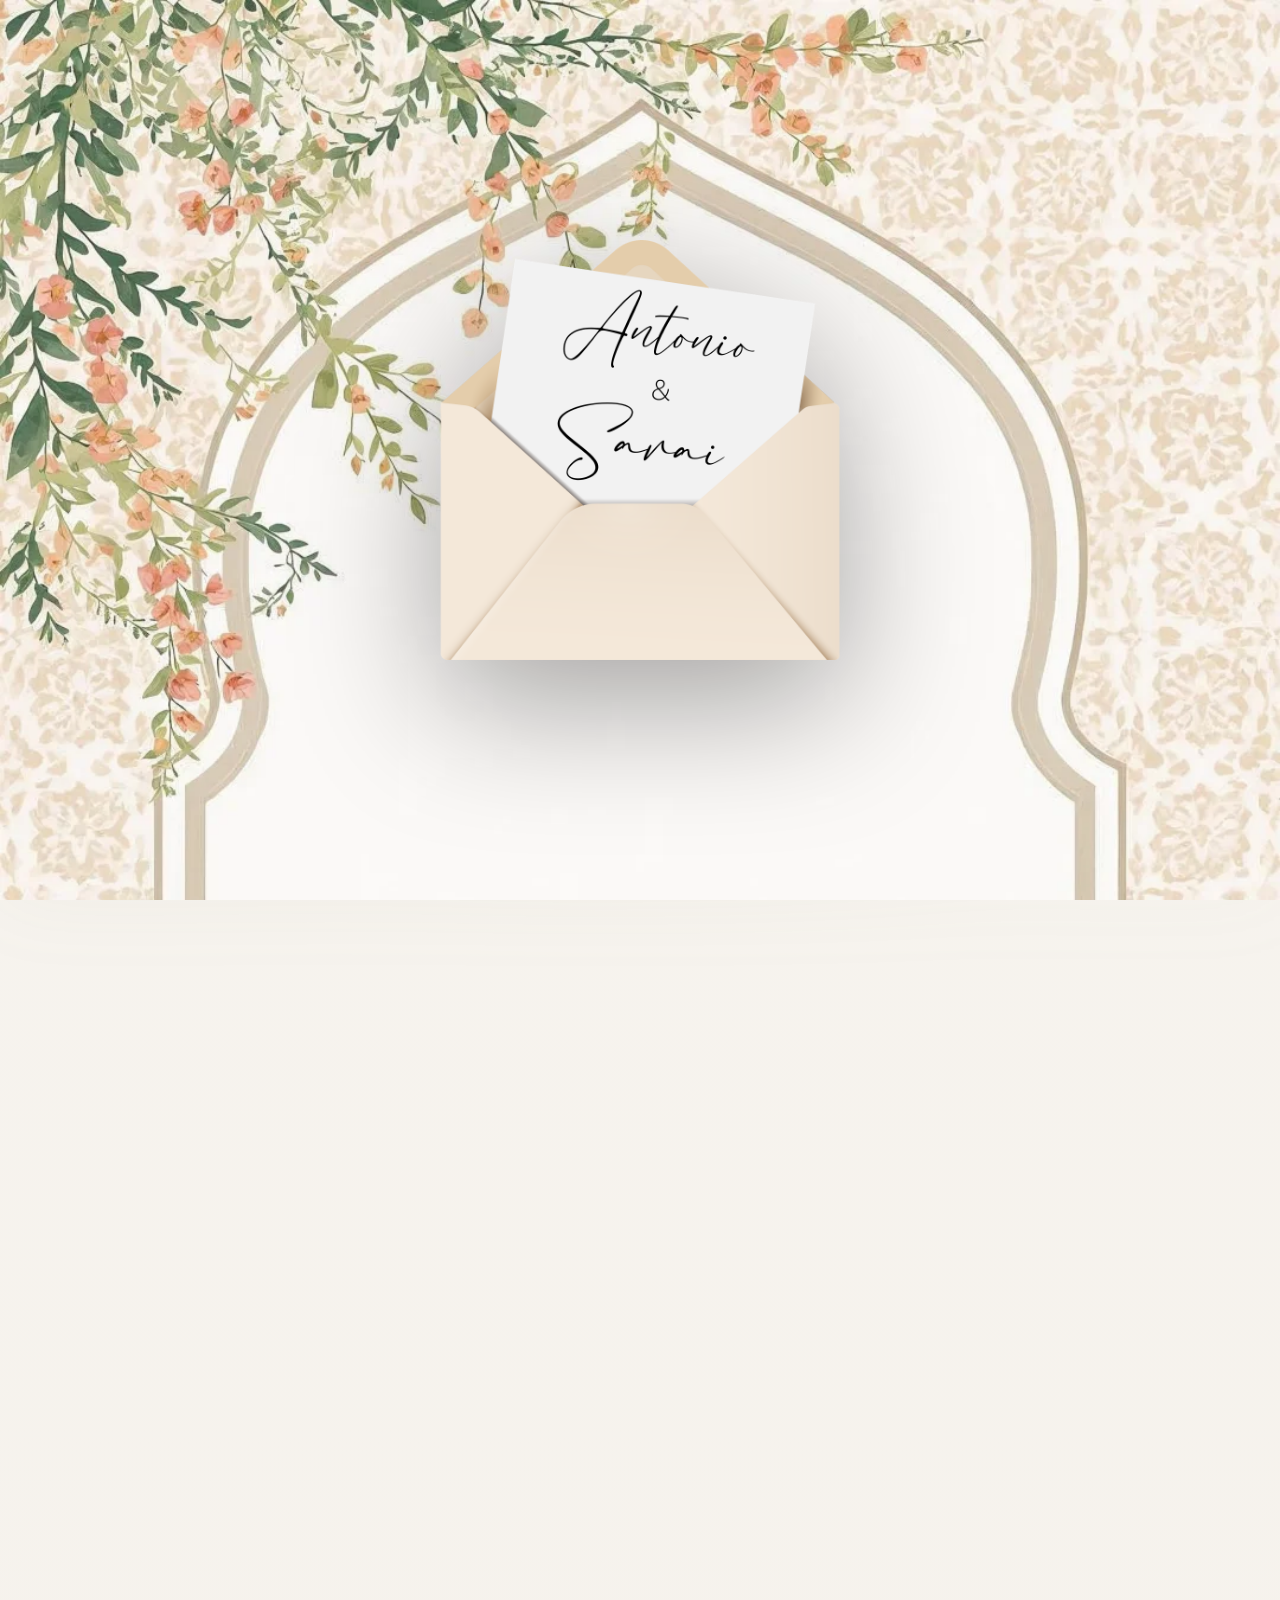
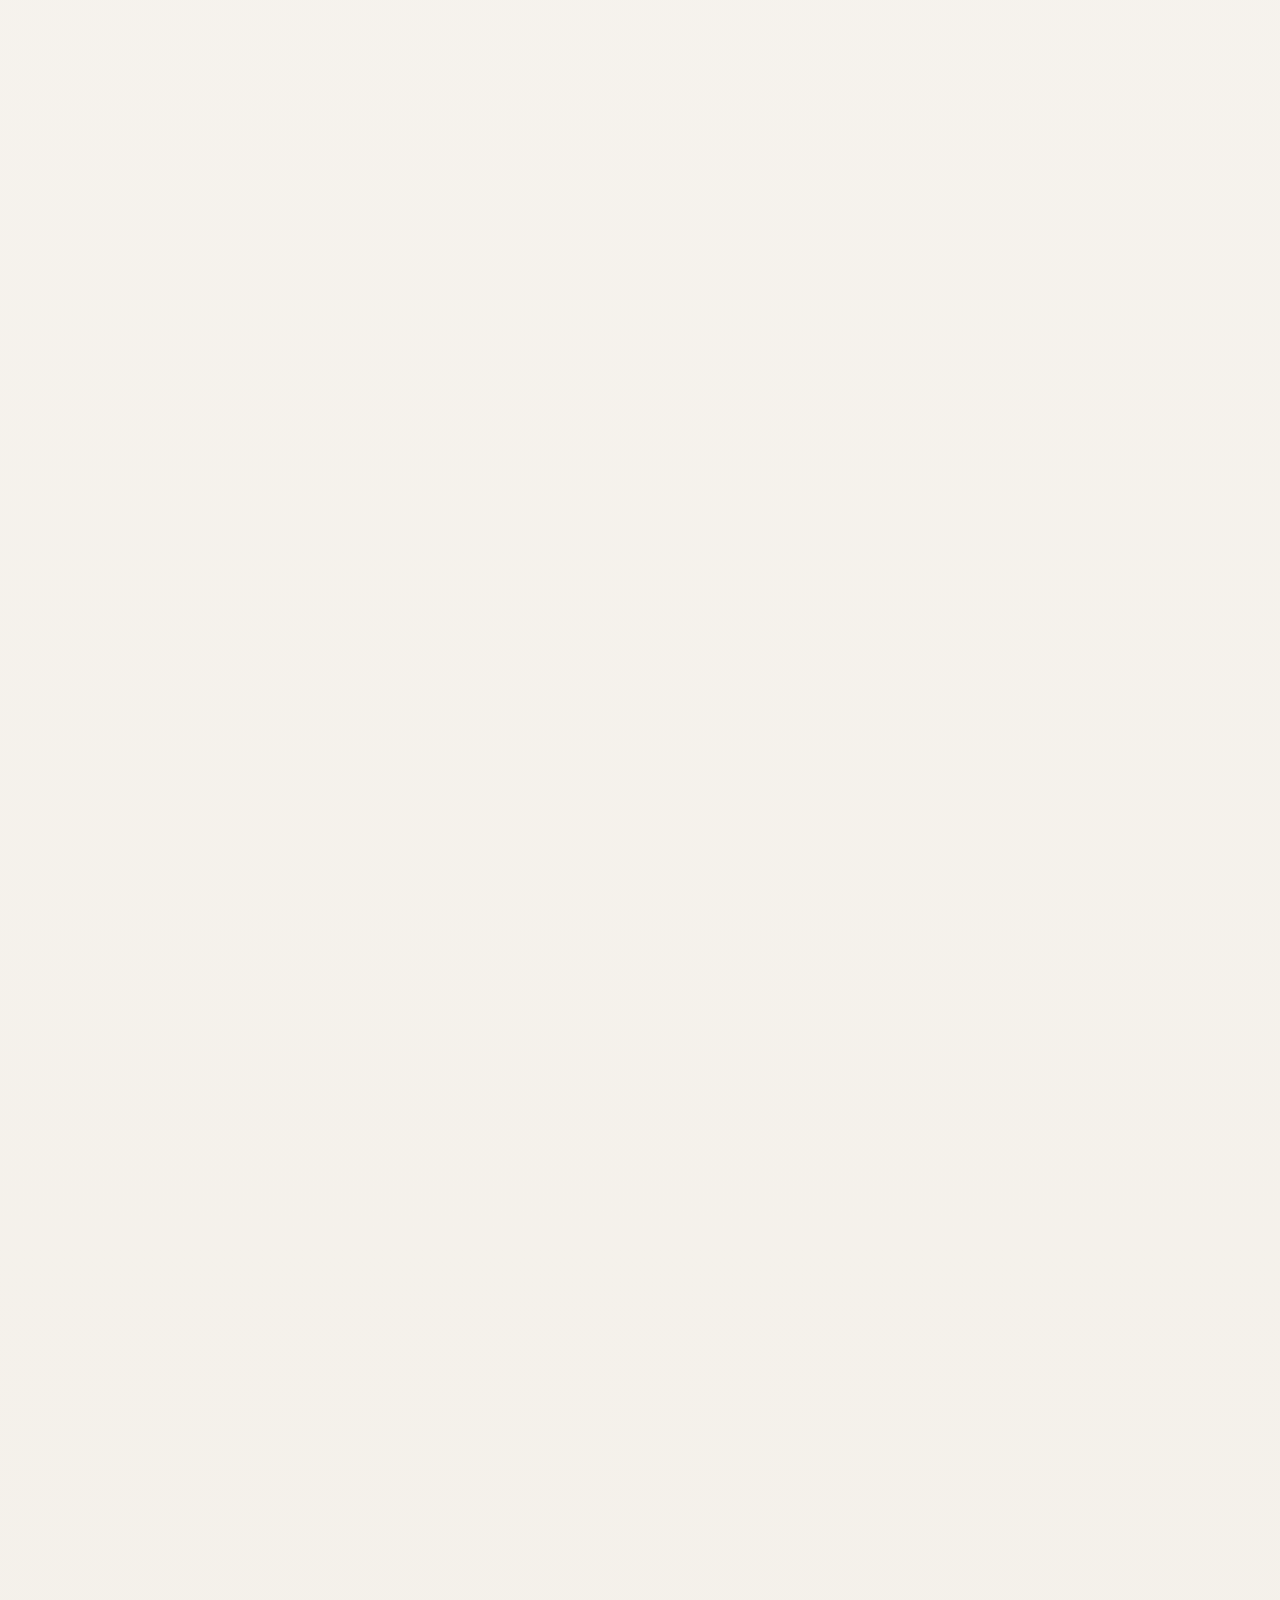
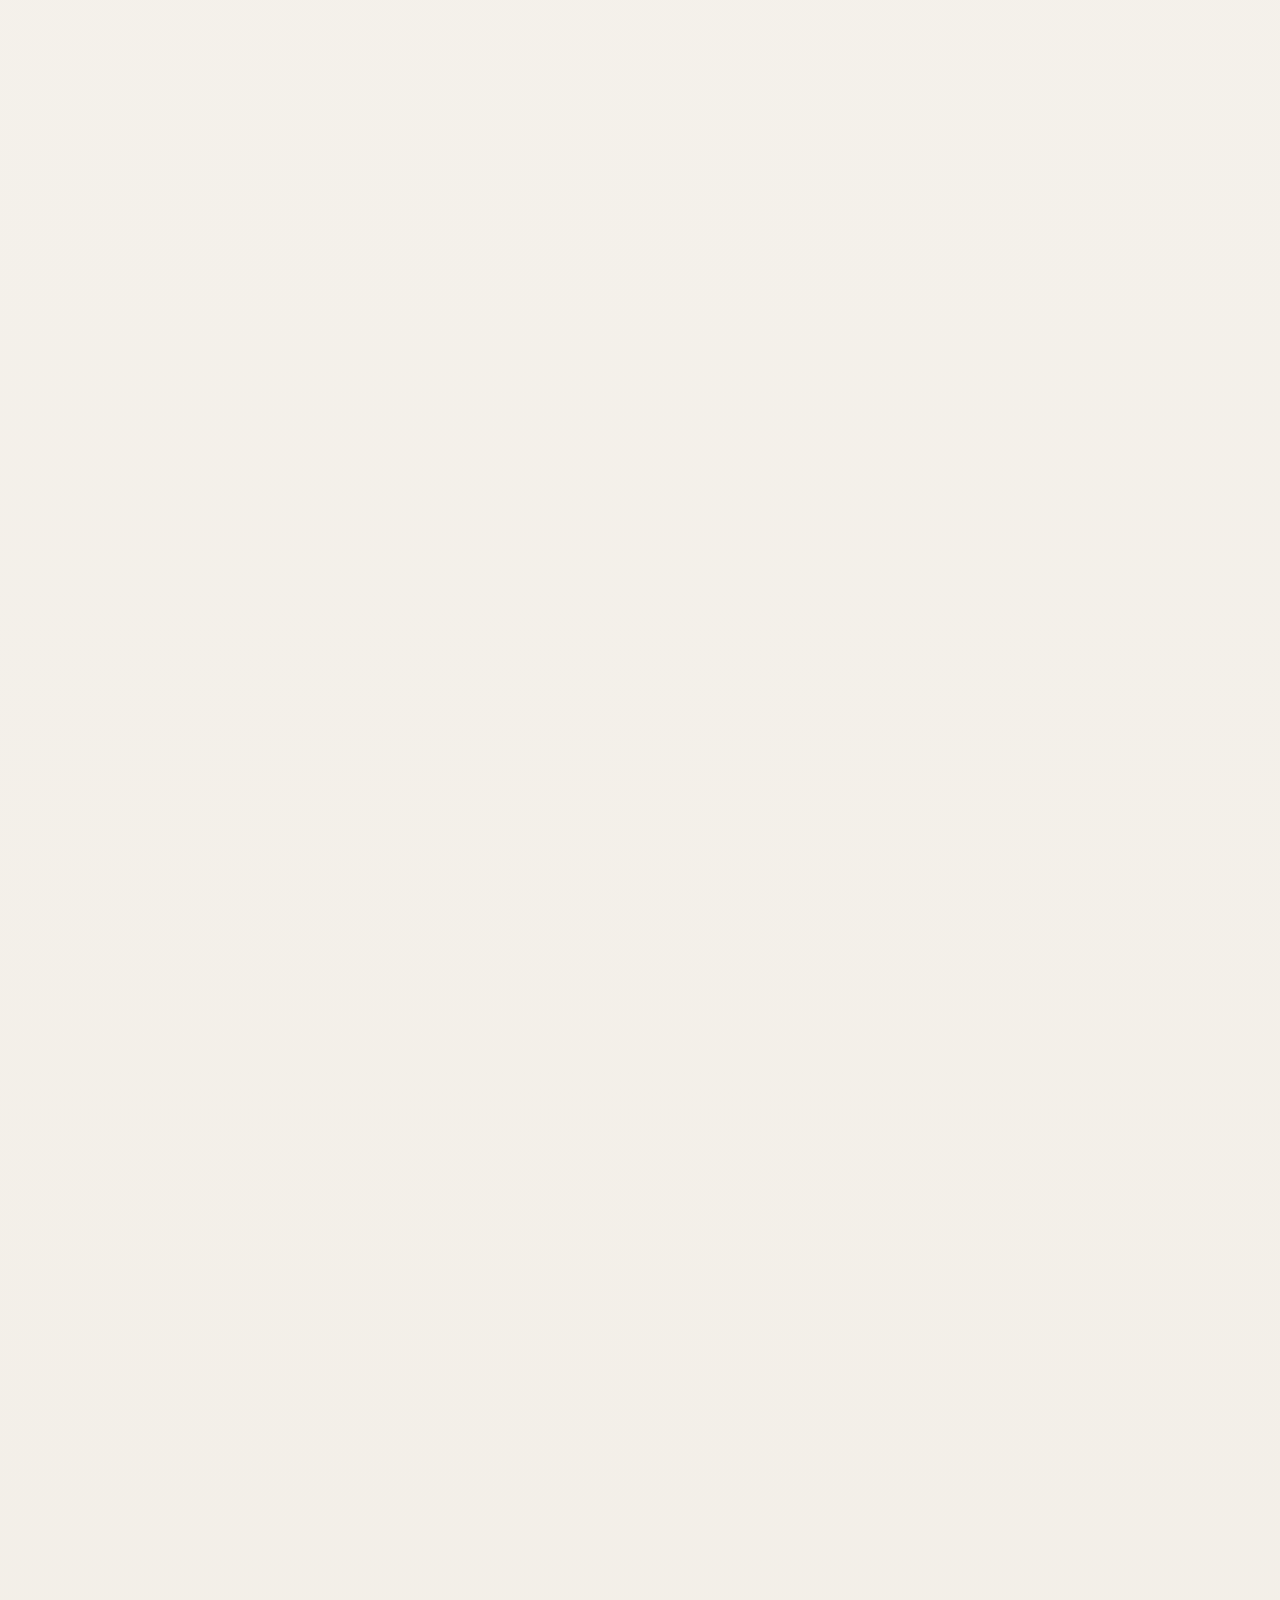
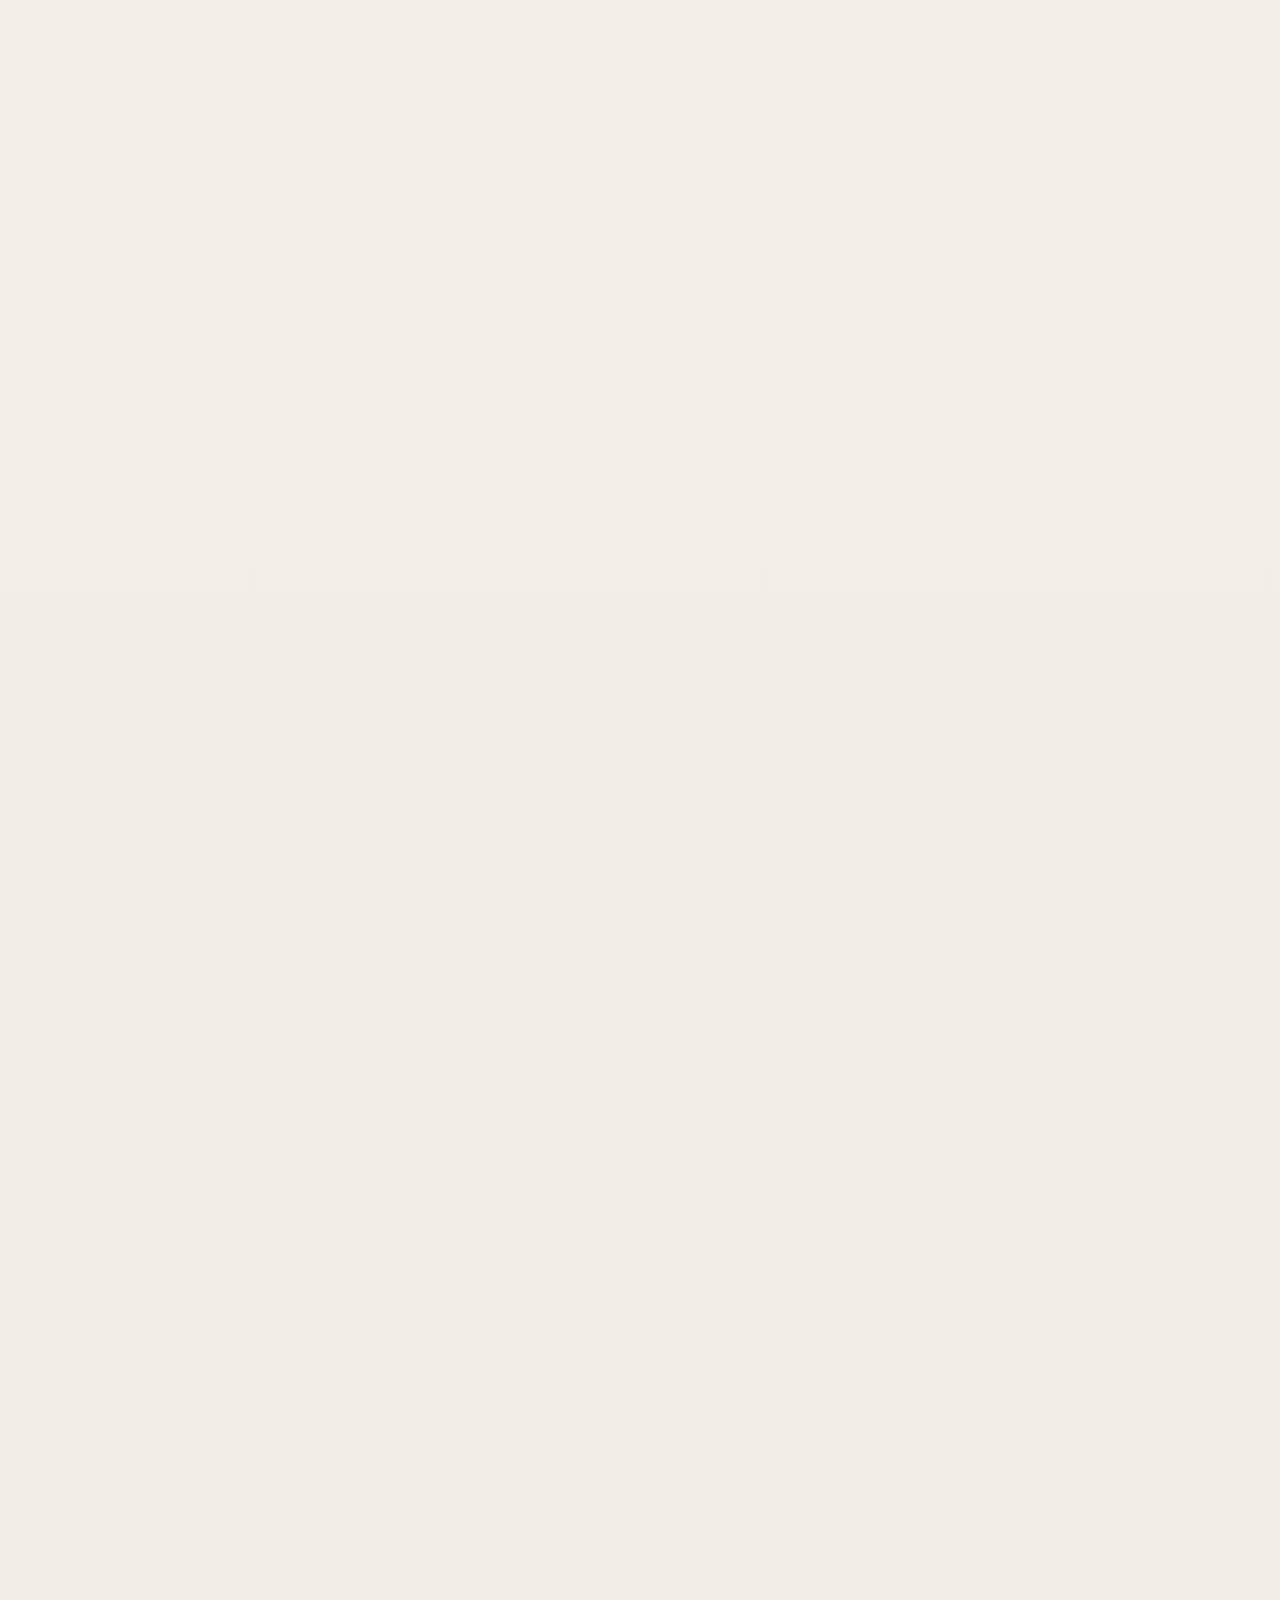
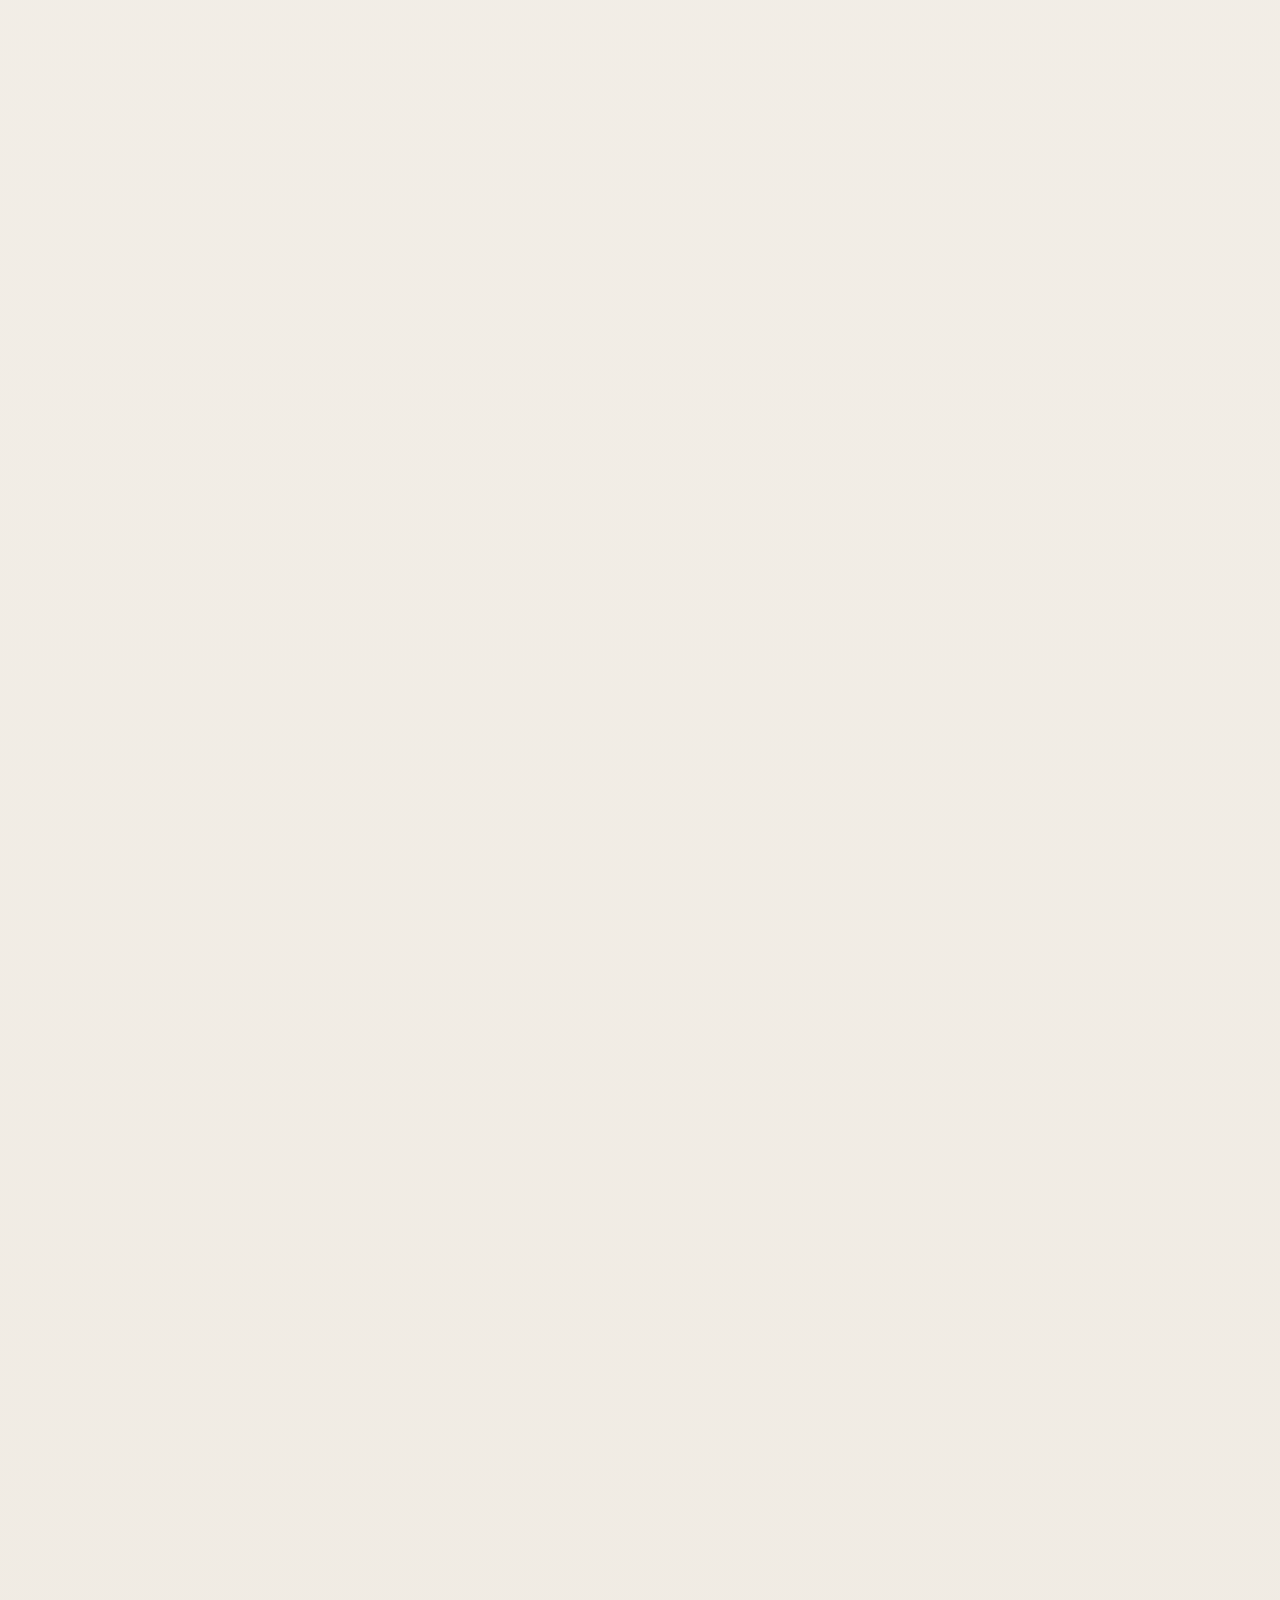
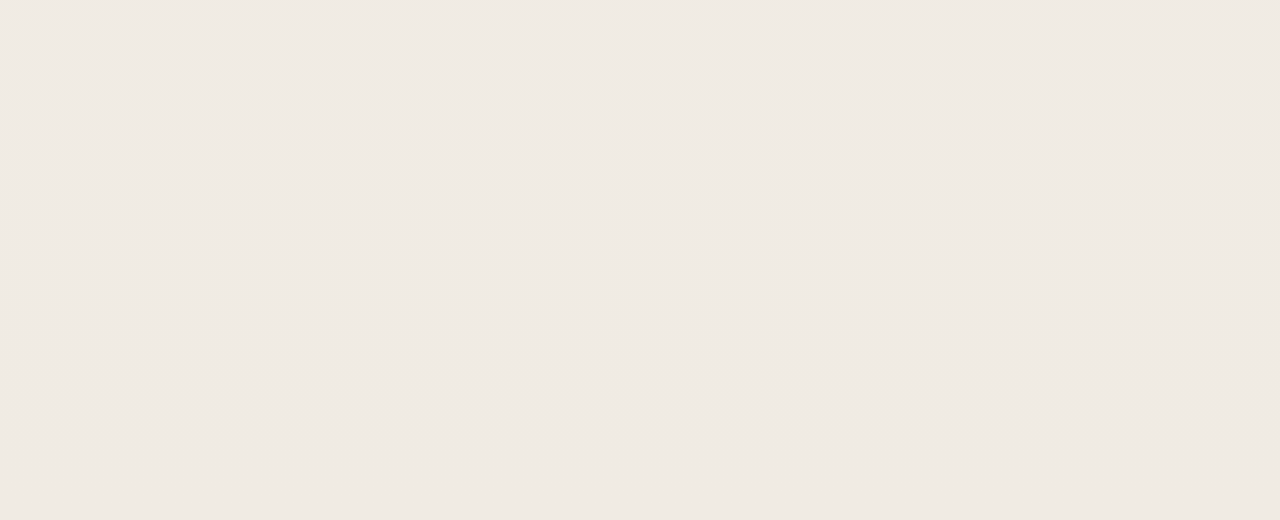
==== index.html @ 02726267 "stuke" ====
<!DOCTYPE html>
<html lang="es">
<head>
<meta charset="UTF-8">
<meta name="viewport" content="width=device-width, initial-scale=1.0, maximum-scale=1.0">
<title>Antonio & Sarai — 22 Agosto 2026</title>

<link href="https://fonts.googleapis.com/css2?family=Cormorant+Garamond:ital,wght@0,300;0,400;0,600;1,300;1,400&family=Great+Vibes&family=Jost:wght@200;300;400&display=swap" rel="stylesheet">
<style>
@import url('https://fonts.googleapis.com/css2?family=Arizonia&display=swap');
</style>
<link rel="stylesheet" href="styles.css">
</head>
<body>

<!-- ═══════════════════════════════════════════════════
     ENVELOPE
═══════════════════════════════════════════════════ -->
<div id="env-screen" onclick="openEnv()" style="background-image: url('fondo.webp');background-size: cover;background-position: top center;">

<img src="sobre3.png" class="env-img">

</div>

<!-- ═══════════════════════════════════════════════════
     INVITATION
═══════════════════════════════════════════════════ -->
<div id="inv">

  <div class="guest-banner" id="guestBanner">
    <div class="gb-label">Pase reservado para:</div>
    <div class="gb-name" id="guestName"></div>
  </div>

  <!-- HERO -->
  <section class="hero">
    <div class="h-bg"></div><div class="stars"></div>
    <div class="blob b1"></div><div class="blob b2"></div>
    <div class="blob b3"></div><div class="blob b4"></div>
    <div class="mus-note">♪</div>
    <div class="hero-content">
      <span class="h-pre">Te invitamos a nuestra boda</span>
      <span class="h-n1">Antonio</span>
      <span class="h-and">and</span>
      <span class="h-n2">Sarai</span>
      <div class="h-div"><span>✦</span></div>
      <span class="h-std">Save the Date</span>
      <div class="cdown">
        <div class="cb"><div class="cn" id="days">000</div><div class="cl">Días</div></div>
        <div class="csep">:</div>
        <div class="cb"><div class="cn" id="hours">00</div><div class="cl">Horas</div></div>
        <div class="csep">:</div>
        <div class="cb"><div class="cn" id="minutes">00</div><div class="cl">Min</div></div>
        <div class="csep">:</div>
        <div class="cb"><div class="cn" id="seconds">00</div><div class="cl">Seg</div></div>
      </div>
      <span class="h-date">22 · Agosto · 2026
      </span>
    </div>
  </section>

  <!-- FOTO + QUOTE -->
  <div class="photo-sec">
    <div class="photo-ph">
<img src="boda1.jpg" style="width:100%;height:100%;object-fit:cover;object-position:center top;display:block;">
      <div class="photo-overlay"></div>
      <div class="photo-txt sa sa-up">
        <span class="pq-icon">♪</span>
        <p class="pq">"Grábame como un sello sobre tu corazón; llévame como una marca sobre tu brazo. Fuerte es el amor, como la muerte, y tenaz la pasión, como el sepulcro. Como llama divina es el fuego ardiente del amor. Ni las muchas aguas pueden apagarlo, ni los ríos pueden extinguirlo"</p>
        <span class="pq-author">Cantares 8:6-7a</span>
      </div>
    </div>
  </div>

  <!-- AGRADECIMIENTOS -->
  <section class="cs agra">
    <div class="fc fc-tl">🌸</div>
    <div class="sec-head">
      <!-- SVG: hands holding heart -->
      <svg class="sec-vec sa sa-scale" width="52" height="44" viewBox="0 0 52 44" fill="none" xmlns="http://www.w3.org/2000/svg">
        <path d="M26 38C26 38 6 26 6 14C6 9.58 9.58 6 14 6C17.5 6 20.5 8 22 11C21 8 23.5 6 26 6C28.5 6 31 8 30 11C31.5 8 34.5 6 38 6C42.42 6 46 9.58 46 14C46 26 26 38 26 38Z" stroke="#CF8E86" stroke-width="1.4" fill="rgba(232,184,169,0.12)"/>
        <path d="M10 38 Q16 34 26 38 Q36 34 42 38" stroke="#A6B4A3" stroke-width="1.2" fill="none" stroke-linecap="round"/>
      </svg>
      <span class="sec-eye sa sa-up sa-d1">Con gratitud</span>
      <h2 class="sec-tit sa sa-up sa-d2">Gracias a Nuestra <em>Familia</em></h2>
      <div class="orn sa sa-up sa-d3"><span>✦</span></div>
    </div>
    <p class="grat-text sa sa-up sa-d2">
      A todas las personas que con su amor, presencia<br>y apoyo incondicional han hecho posible<br>que este día sea una realidad.<br>Los llevamos siempre en el corazón.
    </p>
    <div class="grat-div"></div>
    <div class="grat-names">
      <span class="grat-name sa sa-left sa-d1">Familia Herrera Quintero</span>
      <span class="grat-name sa sa-right sa-d2">Familia Lopez Vazquez</span>
     
    </div>
  </section>

  <!-- GALERÍA -->
  <section class="cs" style="padding-top:0;">
    <div class="sec-head">
      <!-- SVG: camera + sparkle -->
      <svg class="sec-vec sa sa-scale" width="52" height="44" viewBox="0 0 52 44" fill="none" xmlns="http://www.w3.org/2000/svg">
        <rect x="6" y="14" width="36" height="26" rx="3" stroke="#CF8E86" stroke-width="1.4" fill="rgba(232,184,169,0.08)"/>
        <circle cx="24" cy="27" r="7" stroke="#CF8E86" stroke-width="1.3" fill="rgba(166,180,163,0.15)"/>
        <circle cx="24" cy="27" r="3.5" fill="rgba(207,142,134,0.3)"/>
        <path d="M17 14 L20 9 H28 L31 14" stroke="#CF8E86" stroke-width="1.3" fill="none"/>
        <circle cx="36" cy="19" r="2" fill="#CF8E86" opacity=".5"/>
        <path d="M43 6 L44 4 M43 6 L41 5 M43 6 L45 5 M43 6 L44 8" stroke="#A6B4A3" stroke-width="1" stroke-linecap="round"/>
      </svg>
      <span class="sec-eye sa sa-up sa-d1">Nuestra historia</span>
      <h2 class="sec-tit sa sa-up sa-d2">Momentos <em>Juntos</em></h2>
      <div class="orn sa sa-up sa-d3"><span>✦</span></div>
    </div>
    <div class="gal-grid sa sa-up sa-d2">
      <div class="g-cell g-tall"><img src="inicio.jpeg" style="width:100%;height:100%;object-fit:cover;object-position:center top;display:block;"><div class="g-cap"><span>El principio</span></div></div>
      <div class="g-cell"><img src="viaje.jpeg" style="width:100%;height:100%;object-fit:cover;object-position:center top;display:block;"><div class="g-cap"><span>Nuestro viaje</span></div></div>
      <div class="g-cell"><img src="propuesta.jpeg" style="width:100%;height:100%;object-fit:cover;object-position:center top;display:block;"><div class="g-cap"><span>La propuesta</span></div></div>
      <div class="g-cell"><img src="familia.jpeg" style="width:100%;height:100%;object-fit:cover;object-position:center top;display:block;"><div class="g-cap"><span>La familia</span></div></div>
      <div class="g-cell"><img src="oy.jpeg" style="width:100%;height:100%;object-fit:cover;object-position:center top;display:block;"><div class="g-cap"><span>Hoy</span></div></div>
    </div>
  </section>

  <!-- CEREMONIA -->
  <section class="cs">
    <div class="fc fc-br">🌿</div>
    <div class="sec-head">
      <!-- SVG: church -->
      <svg class="sec-vec sa sa-scale" width="52" height="50" viewBox="0 0 52 50" fill="none" xmlns="http://www.w3.org/2000/svg">
        <path d="M26 2 L26 12" stroke="#CF8E86" stroke-width="1.5" stroke-linecap="round"/>
        <path d="M21 7 L31 7" stroke="#CF8E86" stroke-width="1.5" stroke-linecap="round"/>
        <path d="M8 48 L8 22 Q8 18 12 18 L26 14 L40 18 Q44 18 44 22 L44 48" stroke="#CF8E86" stroke-width="1.4" fill="rgba(232,184,169,0.08)"/>
        <path d="M8 48 L44 48" stroke="#CF8E86" stroke-width="1.4"/>
        <rect x="20" y="32" width="12" height="16" rx="6" stroke="#A6B4A3" stroke-width="1.2" fill="rgba(166,180,163,0.12)"/>
        <rect x="15" y="24" width="8" height="10" rx="4" stroke="#CF8E86" stroke-width="1" fill="rgba(232,184,169,0.1)"/>
        <rect x="29" y="24" width="8" height="10" rx="4" stroke="#CF8E86" stroke-width="1" fill="rgba(232,184,169,0.1)"/>
      </svg>
      <span class="sec-eye sa sa-up sa-d1">El evento</span>
      <h2 class="sec-tit sa sa-up sa-d2">Lugar de la <em>Ceremonia</em></h2>
      <div class="orn sa sa-up sa-d3"><span>✦</span></div>
    </div>
    <div class="cer-card sa sa-scale sa-d2">
      <span class="cer-name">Casa de Oración Tijuana</span>
      <span class="cer-time">6:00 pm</span>
      <p class="cer-addr">Algún lugar de Tijuana</p>
      <button class="map-btn" onclick="openPop('mapPop')">
        <svg width="14" height="14" viewBox="0 0 14 14" fill="none"><circle cx="7" cy="6" r="3" stroke="currentColor" stroke-width="1.2"/><path d="M7 1C4.24 1 2 3.24 2 6C2 9.5 7 13 7 13C7 13 12 9.5 12 6C12 3.24 9.76 1 7 1Z" stroke="currentColor" stroke-width="1.2" fill="none"/></svg>
        Ver Mapa
      </button>
    </div>
  </section>

  <!-- ITINERARIO -->
  <section class="cs">
    <div class="sec-head">
      <!-- SVG: clock -->
      <svg class="sec-vec sa sa-scale" width="50" height="50" viewBox="0 0 50 50" fill="none" xmlns="http://www.w3.org/2000/svg">
        <circle cx="25" cy="25" r="20" stroke="#CF8E86" stroke-width="1.4" fill="rgba(232,184,169,0.07)"/>
        <circle cx="25" cy="25" r="2" fill="#CF8E86"/>
        <path d="M25 25 L25 12" stroke="#CF8E86" stroke-width="1.5" stroke-linecap="round"/>
        <path d="M25 25 L34 30" stroke="#A6B4A3" stroke-width="1.3" stroke-linecap="round"/>
        <circle cx="25" cy="7"  r="1.2" fill="#CF8E86" opacity=".4"/>
        <circle cx="25" cy="43" r="1.2" fill="#CF8E86" opacity=".4"/>
        <circle cx="7"  cy="25" r="1.2" fill="#CF8E86" opacity=".4"/>
        <circle cx="43" cy="25" r="1.2" fill="#CF8E86" opacity=".4"/>
      </svg>
      <span class="sec-eye sa sa-up sa-d1">El día</span>
      <h2 class="sec-tit sa sa-up sa-d2"><em>Itinerario</em></h2>
      <div class="orn sa sa-up sa-d3"><span>✦</span></div>
    </div>
    <div class="itin">
      <div class="ii sa sa-left sa-d1"><div class="ii-ico">💐</div><div class="ii-time">18:00 hrs</div><div class="ii-lbl">Ceremonia</div></div>
      <div class="ii sa sa-right sa-d2"><div class="ii-ico">⚖️</div><div class="ii-time">20:00 hrs</div><div class="ii-lbl">Civil</div></div>
      <div class="ii sa sa-left sa-d3"><div class="ii-ico">👥</div><div class="ii-time">21:00 hrs</div><div class="ii-lbl">Recepción</div></div>
      <div class="ii sa sa-right sa-d4"><div class="ii-ico">🍷</div><div class="ii-time">22:00 hrs</div><div class="ii-lbl">Cena</div></div>
      <div class="ii sa sa-left sa-d5"><div class="ii-ico">💃</div><div class="ii-time">23:00 hrs</div><div class="ii-lbl">Baile</div></div>
    </div>
  </section>

  <!-- MESA DE REGALOS -->
  <section class="cs">
    <div class="fc fc-tl">🌺</div>
    <div class="sec-head">
      <!-- SVG: gift box -->
      <svg class="sec-vec sa sa-scale" width="52" height="50" viewBox="0 0 52 50" fill="none" xmlns="http://www.w3.org/2000/svg">
        <rect x="6" y="20" width="40" height="26" rx="2" stroke="#CF8E86" stroke-width="1.4" fill="rgba(232,184,169,0.08)"/>
        <rect x="4" y="14" width="44" height="8"  rx="2" stroke="#CF8E86" stroke-width="1.3" fill="rgba(231,214,197,0.15)"/>
        <path d="M26 14 L26 46" stroke="#CF8E86" stroke-width="1.3"/>
        <path d="M4 18 L48 18" stroke="#CF8E86" stroke-width="1.3"/>
        <!-- Bow -->
        <path d="M26 14 C22 10 16 10 16 14 C16 18 22 14 26 14" stroke="#A6B4A3" stroke-width="1.3" fill="rgba(166,180,163,0.12)"/>
        <path d="M26 14 C30 10 36 10 36 14 C36 18 30 14 26 14" stroke="#A6B4A3" stroke-width="1.3" fill="rgba(166,180,163,0.12)"/>
        <circle cx="26" cy="14" r="2.5" fill="#CF8E86" opacity=".5"/>
      </svg>
      <span class="sec-eye sa sa-up sa-d1">Con cariño</span>
      <h2 class="sec-tit sa sa-up sa-d2">Mesa de <em>Regalos</em></h2>
      <div class="orn sa sa-up sa-d3"><span>✦</span></div>
    </div>
    <p class="sa sa-up sa-d2" style="text-align:center;max-width:400px;margin:0 auto 30px;font-family:'Cormorant Garamond',serif;font-size:17px;font-style:italic;color:#888;line-height:1.8;">
      Tu presencia es nuestro mayor regalo, pero si deseas obsequiarnos algo, aquí nuestras opciones.
    </p>
    <div class="reg-grid sa sa-up sa-d3">
      <div class="reg-card" onclick="openPop('giftPop')">
        <img 
        src="23.png"
        width="45%"
        />
        <span class="reg-name">Lista de Regalos</span>
        <span class="reg-desc">Ver tiendas →</span>
      </div>
      <div class="reg-card" onclick="openPop('efPop')">
   <img 
        src="24.png"
        width="45%"
        />
        <span class="reg-name">Efectivo</span>
        <span class="reg-desc">Ver datos →</span>
      </div>
    </div>
  </section>

  <!-- DRESS CODE -->
  <section class="cs">
    <div class="fc fc-tr">🌿</div>
    <div class="sec-head">
      <!-- SVG: hanger / dress -->
      <svg class="sec-vec sa sa-scale" width="52" height="50" viewBox="0 0 52 50" fill="none" xmlns="http://www.w3.org/2000/svg">
        <path d="M26 10 C26 10 20 10 20 16 C20 16 14 16 8 24 L44 24 C38 16 32 16 32 16 C32 10 26 10 26 10Z" stroke="#CF8E86" stroke-width="1.4" fill="rgba(232,184,169,0.1)"/>
        <path d="M26 6 C28.2 6 30 7.8 30 10" stroke="#CF8E86" stroke-width="1.4" stroke-linecap="round" fill="none"/>
        <circle cx="26" cy="5" r="2" stroke="#CF8E86" stroke-width="1.2" fill="rgba(231,214,197,0.3)"/>
        <path d="M8 24 L10 44 L42 44 L44 24" stroke="#A6B4A3" stroke-width="1.3" fill="rgba(166,180,163,0.1)"/>
        <path d="M12 34 L40 34" stroke="#CF8E86" stroke-width="1" opacity=".4"/>
        <path d="M11 29 L41 29" stroke="#CF8E86" stroke-width="1" opacity=".3"/>
        <circle cx="40" cy="9" r="1" fill="#E8B8A9" opacity=".7"/>
        <circle cx="43" cy="13" r="1" fill="#A6B4A3" opacity=".7"/>
        <circle cx="44" cy="6"  r="1" fill="#CF8E86" opacity=".5"/>
      </svg>
      <span class="sec-eye sa sa-up sa-d1">Vestimenta</span>
      <h2 class="sec-tit sa sa-up sa-d2"><em>Dress Code</em></h2>
      <div class="orn sa sa-up sa-d3"><span>✦</span></div>
    </div>
    <div class="sa sa-up sa-d2">
      <span class="dc-theme">Formal Elegante</span>
      <span class="dc-sub">Paleta de colores sugerida</span>
      <div class="palette">
        <div class="sw sa sa-scale sa-d1">
          <div class="sw-c" style="background:#E8B8A9;"></div>
          <span class="sw-n">Blush Peach</span>
        </div>
        <div class="sw sa sa-scale sa-d2">
          <div class="sw-c" style="background:#8A7970;"></div>
          <span class="sw-n">Café Taupe</span>
        </div>
        <div class="sw sa sa-scale sa-d3">
          <div class="sw-c" style="background:#A6B4A3;"></div>
          <span class="sw-n">Sage Green</span>
        </div>
        <div class="sw sa sa-scale sa-d4">
          <div class="sw-c" style="background:#CF8E86;"></div>
          <span class="sw-n">Muted Coral</span>
        </div>
        <div class="sw sa sa-scale sa-d5">
          <div class="sw-c" style="background:#E7D6C5;"></div>
          <span class="sw-n">Champagne</span>
        </div>
      </div>
      <p class="dc-notes">
        Las damas pueden llevar vestido largo o cóctel.<br>
        Los caballeros: traje formal o guayabera de gala.
      </p>
      <div style="text-align:center;">
        <span class="dc-avoid">Por favor evitar blanco y rojo</span>
      </div>
    </div>
  </section>

  <!-- RSVP -->
<section class="cs">
  <div class="fc fc-br">💐</div>

  <div class="sec-head">
    <svg class="sec-vec sa sa-scale" width="52" height="44" viewBox="0 0 52 44" fill="none">
      <rect x="4" y="8" width="44" height="32" rx="3" stroke="#CF8E86" stroke-width="1.4" fill="rgba(232,184,169,0.08)"/>
      <path d="M4 12 L26 26 L48 12" stroke="#CF8E86" stroke-width="1.3"/>
      <circle cx="40" cy="34" r="8" fill="white" stroke="#A6B4A3" stroke-width="1.3"/>
      <path d="M36 34 L39 37 L44 31" stroke="#A6B4A3" stroke-width="1.5"/>
    </svg>

    <span class="sec-eye">Confirmación</span>
    <h2 class="sec-tit">Confirma tu <em>Asistencia</em></h2>
    <div class="orn"><span>✦</span></div>
  </div>

  <div class="rsvp-card">
    
    <div class="pase-hd">
      <span class="pase-ico">🌿</span>
      <span class="pase-para">Pase reservado para:</span>
      <span class="pase-fam" id="rsvpName">Fam. Martínez Ramírez</span>
      <span class="pase-pases">(2 personas)</span>
    </div>

    <div id="rsvpForm">

      <!-- CONFIRMACION -->
      <div class="fg">
        <label class="fl">Confirmación</label>
        <select class="fc2 fc2-sel" id="confirmacion">
          <option value="">— Selecciona —</option>
          <option value="Sí asistiré">✓ Sí asistiré con gusto</option>
          <option value="No asistiré">✗ No podré asistir</option>
        </select>
      </div>

      <!-- NOMBRES -->
      <div class="fg">
        <label class="fl">Nombre de los asistentes</label>
        <input class="fc2" id="asistentes" type="text" placeholder="Nombre completo">
      </div>

      <!-- TELEFONO -->
      <div class="fg">
        <label class="fl">WhatsApp</label>
        <input class="fc2" id="telefono" type="tel" placeholder="+52 33 0000 0000">
      </div>

      <!-- MENSAJE -->
      <div class="fg">
        <label class="fl">Mensaje para los novios</label>
        <textarea class="fc2 fc2-ta" id="mensaje" placeholder="Escribe algo especial..."></textarea>
      </div>

      <!-- BOTON -->
      <button class="sub-btn" onclick="sendRSVP()">
        <span>Enviar confirmación</span>
      </button>

    </div>

    <!-- SUCCESS -->
    <div class="suc" id="sucBlock">
      <span class="suc-ico">🌸</span>
      <span class="suc-tit">¡Gracias!</span>
      <p style="font-family:'Cormorant Garamond',serif;font-size:19px;font-style:italic;color:#999;margin-top:12px;line-height:1.7;">
        Tu confirmación fue recibida.<br>¡Nos vemos el 22 de Agosto!
      </p>
      <span class="suc-sub">Antonio &amp; Sarai</span>
    </div>

  </div>
</section>

  <!-- FOOTER -->
  <footer class="footer">
    <div class="f-names">Antonio & Sarai</div>
    <div class="f-date">22 · Agosto · 2026 · 6:00 pm</div>
    <div class="f-love">Con todo nuestro amor, los esperamos</div>
  </footer>
</div>

<!-- ═══ MAP POPUP ════════════════════════════════════ -->
<div class="popup" id="mapPop">
  <div class="modal" style="max-width:480px;">
    <div class="modal-hd">
      <span class="modal-title">Parroquia San Francisco Javier</span>
      <button class="modal-close" onclick="closePop('mapPop')">✕</button>
    </div>
    <div class="modal-body">
      <div class="map-ph">
        <div class="map-pin"></div>
        <span style="position:absolute;bottom:12px;left:14px;font-size:10px;letter-spacing:2px;text-transform:uppercase;color:rgba(255,255,255,.55);">Tijuana · B.C.</span>
      </div>
      <p class="map-addr">Tijuana, Baja California<br><strong>Ceremonia: 6:00 pm</strong></p>
      <button class="modal-btn" onclick="window.open('https://maps.google.com/?q=Casa+de+Oracion+Tijuana','_blank')">Abrir en Google Maps</button>
    </div>
  </div>
</div>

<!-- ═══ GIFT LIST POPUP ══════════════════════════════ -->
<div class="popup" id="giftPop">
  <div class="modal" style="max-width:440px;">
    <div class="modal-hd">
      <span class="modal-title">Lista de Regalos</span>
      <button class="modal-close" onclick="closePop('giftPop')">✕</button>
    </div>
    <div class="modal-body">
      <div class="gift-list">
        <a class="gift-item" href="https://www.liverpool.com.mx" target="_blank">
          <div class="gift-ico gi1">🏪</div>
          <div class="gift-info">
            <span class="gift-store">Liverpool</span>
            <span class="gift-no">No. 000000</span>
          </div>
          <span class="gift-arr">→</span>
        </a>
        <a class="gift-item" href="https://www.palacio.com.mx" target="_blank">
          <div class="gift-ico gi2">🛍️</div>
          <div class="gift-info">
            <span class="gift-store">Palacio de Hierro</span>
            <span class="gift-no">No. 000000</span>
          </div>
          <span class="gift-arr">→</span>
        </a>
        <a class="gift-item" href="https://www.amazon.com.mx" target="_blank">
          <div class="gift-ico gi3">📦</div>
          <div class="gift-info">
            <span class="gift-store">Amazon</span>
            <span class="gift-no">Lista de deseos</span>
          </div>
          <span class="gift-arr">→</span>
        </a>
      </div>
    </div>
  </div>
</div>

<!-- ═══ EFECTIVO POPUP ═══════════════════════════════ -->
<div class="popup" id="efPop">
  <div class="modal" style="max-width:380px;">
    <div class="modal-hd">
      <span class="modal-title">Datos Bancarios</span>
      <button class="modal-close" onclick="closePop('efPop')">✕</button>
    </div>
    <div class="modal-body" style="text-align:center;">
      <div style="font-size:44px;margin-bottom:12px;">💳</div>
      <div style="font-family:'Cormorant Garamond',serif;font-size:22px;font-weight:300;margin-bottom:16px;color:var(--dark);">Antonio &amp; Sarai</div>
      <div class="ef-data">
        <span class="ef-lbl">Banco</span>
        <span class="ef-val">BBVA Bancomer</span>
        <span class="ef-lbl" style="margin-top:12px;">CLABE Interbancaria</span>
        <span class="ef-val">0000 0000 0000 0000 00</span>
        <span class="ef-lbl" style="margin-top:12px;">Titular</span>
        <span class="ef-val">Antonio García López</span>
      </div>
      <button class="modal-btn" onclick="closePop('efPop')">Cerrar</button>
    </div>
  </div>
</div>

<script>
(function(){
  /* ── URL guest name ── */
  const p = new URLSearchParams(window.location.search);
  const g = p.get('para');
  if(g){
    const n = decodeURIComponent(g);
    document.getElementById('guestBanner').style.display='block';
    document.getElementById('guestName').textContent = n;
    document.getElementById('rsvpName').textContent = n;
  }

  /* ── Countdown ── */
  const WD = new Date('2026-08-22T18:00:00');
  function pad(n,l=2){return String(n).padStart(l,'0');}
  function tick(){
    const d = WD - new Date();
    if(d<=0){['days','hours','minutes','seconds'].forEach(id=>{document.getElementById(id).textContent='00';});return;}
    document.getElementById('days').textContent    = pad(Math.floor(d/86400000),3);
    document.getElementById('hours').textContent   = pad(Math.floor((d%86400000)/3600000));
    document.getElementById('minutes').textContent = pad(Math.floor((d%3600000)/60000));
    document.getElementById('seconds').textContent = pad(Math.floor((d%60000)/1000));
  }
  tick(); setInterval(tick,1000);

/* ── Envelope ── */
let opened=false;

window.openEnv=function(){

  if(opened) return;
  opened=true;

  const env=document.getElementById("env-screen");
  const inv=document.getElementById("inv");

  env.classList.add("hide");

  setTimeout(()=>{
    inv.classList.add("show");
  },500);

};

  /* ── Scroll animations ── */
  const obs = new IntersectionObserver(entries=>{
    entries.forEach(e=>{
      if(e.isIntersecting){
        e.target.classList.add('vis');
        obs.unobserve(e.target);
      }
    });
  },{threshold:.1, rootMargin:'0px 0px -40px 0px'});
  document.querySelectorAll('.sa').forEach(el=>obs.observe(el));

  /* ── Popups ── */
  window.openPop=function(id){
    document.getElementById(id).classList.add('open');
    document.body.style.overflow='hidden';
  };
  window.closePop=function(id){
    document.getElementById(id).classList.remove('open');
    document.body.style.overflow='';
  };
  document.querySelectorAll('.popup').forEach(pop=>{
    pop.addEventListener('click',function(e){if(e.target===this)this.classList.remove('open'),document.body.style.overflow='';});
  });

window.sendRSVP = async function () {

  const payload = {
    invitado: document.getElementById('rsvpName')?.textContent || '',
    confirmacion: document.getElementById('confirmacion')?.value || '',
    asistentes: document.getElementById('asistentes')?.value || '',
    telefono: document.getElementById('telefono')?.value || '',
    mensaje: document.getElementById('mensaje')?.value || ''
  };

  console.log("ENVIANDO:", payload);

  try {

    await fetch('https://script.google.com/macros/s/AKfycbzvCX_-BiC2EvGXUBYbh2-Yw8p1i6Z1eYXW_3hOHgyGs2rpfaNZxThex3gkhhddg6spng/exec', {
      method: 'POST',
      mode: 'no-cors',
      body: JSON.stringify(payload)
    });

    console.log("ENVIADO OK");

    document.getElementById('rsvpForm').style.display = 'none';
    document.getElementById('sucBlock').classList.add('show');

  } catch (error) {
    console.error("ERROR:", error);
    alert('Error al enviar');
  }

};
})();
</script>
</body>
</html>
---- styles.css ----
@font-face {
  font-family: 'Bacalisties';
  src: url('./Bacalisties.ttf') format('ttf');
}
:root {
  --blush:     #E8B8A9;
  --ivory:     #F6F4F0;
  --sage:      #A6B4A3;
  --coral:     #828c6a;
  --champagne: #E7D6C5;
  --dark:      #2e1f18;
  --text:      #3c2c24;
}

*,*::before,*::after{margin:0;padding:0;box-sizing:border-box;}
html{scroll-behavior:smooth;}
body{
background:
linear-gradient(180deg,#f7f4ef 0%,#f0ebe3 100%),
url("data:image/svg+xml,%3Csvg xmlns='http://www.w3.org/2000/svg' width='200' height='200'%3E%3Cfilter id='n'%3E%3CfeTurbulence type='fractalNoise' baseFrequency='0.8'/%3E%3C/filter%3E%3Crect width='200' height='200' filter='url(%23n)' opacity='0.03'/%3E%3C/svg%3E");
}

/* ─── ENVELOPE ─────────────────────────────────────── */
#env-screen{
   position:fixed;inset:0;display:flex;align-items:center;
  justify-content:center;flex-direction:column;gap:32px;
  background:radial-gradient(ellipse at 40% 55%,#f6f4f0 0%,#c6c4c4 100%);
  z-index:200;transition:opacity .8s ease,transform .8s ease;
}
#env-screen.hide{opacity:0;transform:scale(1.04);pointer-events:none;}


#env-screen{
position:fixed;
inset:0;

background:linear-gradient(180deg,#f6f4f0 0%,#efe9df 100%);

display:flex;
align-items:center;
justify-content:center;

z-index:200;

cursor:pointer;

transition:
opacity .9s ease,
transform .9s ease;
}

#env-screen.hide{
opacity:0;
transform:scale(1.03);
pointer-events:none;
}

.env-img{

width:min(420px,90vw);

filter:
drop-shadow(0 40px 70px rgba(0,0,0,.35));

transition:transform .6s ease;
}

#env-screen:hover .env-img{
transform:scale(1.03);
}


@keyframes tapPulse{
0%,100%{opacity:.4;transform:translateY(0)}
50%{opacity:1;transform:translateY(-6px)}
}



/* ─── INVITATION WRAPPER ───────────────────────────── */
#inv{
opacity:0;
pointer-events:none;
transition:opacity .9s ease;
}

#inv::before{
content:'';
position:absolute;
top:20px;
left:20px;
right:20px;
bottom:20px;
border:1px solid rgba(166,180,163,0.2);
pointer-events:none;
}
#inv.show{opacity:1;pointer-events:all;}

/* ─── GUEST BANNER ─────────────────────────────────── */
.guest-banner{
  background:rgba(255,255,255,.9);backdrop-filter:blur(12px);
  border-bottom:1px solid rgba(207,142,134,.2);
  padding:13px 20px;text-align:center;
  position:sticky;top:0;z-index:100;display:none;
}
.gb-label{font-size:9px;letter-spacing:4px;text-transform:uppercase;color:#aaa;font-weight:300;}
.gb-name{font-family:'Cormorant Garamond',serif;font-size:19px;font-style:italic;color:var(--coral);}

/* ─── HERO ──────────────────────────────────────────── */
.hero{
  min-height:80vh;position:relative;
  display:flex;flex-direction:column;align-items:center;justify-content:center;
  padding:40px 24px 50px;overflow:hidden;background:#f6f4f0;
}
.h-bg{
  position:absolute;inset:0;
  background:radial-gradient(ellipse at 25% 35%,rgba(130,140,106,0.08) 0%,transparent 55%),
             radial-gradient(ellipse at 80% 70%,rgba(166,180,163,0.06) 0%,transparent 50%),
             linear-gradient(180deg,#f6f4f0 0%,#f8f6f2 100%);
}
.blob{position:absolute;border-radius:60% 40% 30% 70%/60% 30% 70% 40%;filter:blur(3px);}
.b1{width:250px;height:250px;background:radial-gradient(ellipse,rgba(130,140,106,0.15) 30%,transparent 100%);top:-50px;left:-50px;animation:blobM 9s ease-in-out infinite;}
.b2{width:200px;height:200px;background:radial-gradient(ellipse,rgba(166,180,163,0.12) 30%,transparent 100%);top:10px;left:50px;border-radius:40% 60% 70% 30%/40% 50% 60% 50%;animation:blobM 11s ease-in-out infinite reverse;}
.b3{width:160px;height:200px;background:radial-gradient(ellipse,rgba(130,140,106,0.1) 0%,transparent 100%);top:90px;right:-20px;border-radius:70% 30% 50% 50%/30% 60% 40% 70%;animation:blobM 7s ease-in-out infinite 2s;}
.b4{width:100px;height:100px;background:radial-gradient(ellipse,rgba(166,180,163,0.2) 0%,transparent 80%);top:160px;right:35px;border-radius:50%;opacity:.3;}
@keyframes blobM{0%,100%{transform:scale(1) rotate(0);}33%{transform:scale(1.06) rotate(3deg);}66%{transform:scale(.96) rotate(-2deg);}}
.stars{position:absolute;inset:0;background-image:radial-gradient(1px 1px at 20% 28%,rgba(130,140,106,.25) 0%,transparent 100%),radial-gradient(1px 1px at 58% 12%,rgba(166,180,163,.2) 0%,transparent 100%),radial-gradient(1px 1px at 84% 44%,rgba(130,140,106,.15) 0%,transparent 100%),radial-gradient(1px 1px at 40% 78%,rgba(166,180,163,.15) 0%,transparent 100%),radial-gradient(1px 1px at 73% 72%,rgba(130,140,106,.2) 0%,transparent 100%);}

.hero-content{position:relative;z-index:5;text-align:center;}
.h-pre{font-size:12px;letter-spacing:6px;text-transform:uppercase;color:#828c6a;font-weight:300;display:block;margin-bottom:28px;animation:fadeUp 1s ease .3s both;}
.h-n1{
 font-family: "Arizonia", cursive;
  font-size:clamp(48px,13vw,82px);font-weight:300;color:#828c6a;letter-spacing:4px;line-height:1;display:block;animation:fadeUp 1s ease .5s both;}
.h-and{
  font-family: "Arizonia", cursive;
  font-size:clamp(30px,7vw,50px);color:rgba(130,140,106,.65);display:block;margin:6px 0;animation:fadeUp 1s ease .7s both;}
.h-n2{
   font-family: "Arizonia", cursive;
  font-size:clamp(48px,13vw,82px);font-weight:300;color:#828c6a;letter-spacing:4px;line-height:1;display:block;animation:fadeUp 1s ease .9s both;}
.h-div{display:flex;align-items:center;gap:14px;justify-content:center;margin:26px 0;animation:fadeUp 1s ease 1.1s both;}
.h-div::before,.h-div::after{content:'';height:1px;width:50px;background:linear-gradient(to right,transparent,rgba(130,140,106,.3));}
.h-div::after{background:linear-gradient(to left,transparent,rgba(130,140,106,.3));}
.h-div span{font-size:12px;color:#828c6a;opacity:.6;}
.h-std{font-family:'Cormorant Garamond',serif;font-size:clamp(20px,5vw,32px);font-style:italic;font-weight:300;color:#828c6a;display:block;margin-bottom:22px;animation:fadeUp 1s ease 1.3s both;}
.cdown{display:flex;justify-content:center;align-items:flex-start;gap:clamp(8px,3vw,24px);animation:fadeUp 1s ease 1.5s both;}
.cb{display:flex;flex-direction:column;align-items:center;gap:5px;}
.cn{font-family:'Cormorant Garamond',serif;font-size:clamp(38px,9vw,66px);font-weight:300;color:#828c6a;line-height:1;min-width:2ch;text-align:center;}
.csep{font-family:'Cormorant Garamond',serif;font-size:clamp(30px,7vw,52px);color:rgba(130,140,106,.3);line-height:1;margin-top:3px;}
.cl{font-size:12px;letter-spacing:3px;text-transform:uppercase;color:rgba(130,140,106,.5);font-weight:300;}
.h-date{display:block;margin-top:24px;font-size:12px;letter-spacing:6px;text-transform:uppercase;color:var(--coral);font-weight:300;animation:fadeUp 1s ease 1.7s both;}
.mus-note{position:absolute;bottom:20px;left:18px;font-size:13px;color:rgba(130,140,106,.25);animation:noteF 4s ease-in-out infinite;}
@keyframes noteF{0%,100%{transform:translateY(0) rotate(-5deg);opacity:.25;}50%{transform:translateY(-6px) rotate(5deg);opacity:.45;}}
@keyframes fadeUp{from{opacity:0;transform:translateY(22px);}to{opacity:1;transform:translateY(0);}}

/* ─── SHARED CREAM SECTION ──────────────────────────── */
.cs{background:linear-gradient(180deg, #F6F4F0 0%, #f8f6f2 50%, #F6F4F0 100%),
    linear-gradient(135deg, rgba(130,140,106,0.03) 0%, transparent 60%);
    padding:72px 28px;position:relative;overflow:hidden;}
.fc{position:absolute;font-size:130px;opacity:.055;pointer-events:none;filter:blur(1px);}
.fc-tl{top:-20px;left:-30px;transform:rotate(-15deg);}
.fc-br{bottom:-20px;right:-30px;transform:rotate(165deg);}
.fc-tr{top:-20px;right:-30px;transform:rotate(15deg);}

/* Section header with SVG vector */
.sec-head{display:flex;flex-direction:column;align-items:center;gap:10px;margin-bottom:36px;}
.sec-vec{display:block;margin:0 auto 4px;}
.sec-eye{font-size:9px;letter-spacing:5px;text-transform:uppercase;color:var(--coral);font-weight:400;display:block;text-align:center;}
.sec-tit{font-family:'Bacalisties',serif;font-size:clamp(28px,7vw,48px);font-weight:300;line-height:1;text-align:center;color:var(--dark);}
.sec-tit em{font-style:italic;color:var(--coral);}
.orn{display:flex;align-items:center;gap:12px;justify-content:center;margin-top:16px;}
.orn::before,.orn::after{content:'';height:1px;width:50px;background:linear-gradient(to right,transparent,rgba(207,142,134,.3));}
.orn::after{background:linear-gradient(to left,transparent,rgba(207,142,134,.3));}
.orn span{font-size:11px;color:var(--coral);opacity:.6;}

/* ─── SCROLL ANIMATIONS ─────────────────────────────── */
.sa{opacity:0;transition:opacity .75s ease,transform .75s ease;}
.sa-up   {transform:translateY(36px);}
.sa-left {transform:translateX(-40px);}
.sa-right{transform:translateX(40px);}
.sa-scale{transform:scale(.9);}
.sa-flip {transform:rotateY(25deg);transform-origin:left center;}
.sa.vis  {opacity:1;transform:none;}
.sa-d1{transition-delay:.1s;} .sa-d2{transition-delay:.2s;}
.sa-d3{transition-delay:.3s;} .sa-d4{transition-delay:.4s;}
.sa-d5{transition-delay:.5s;} .sa-d6{transition-delay:.6s;}

/* ─── PHOTO SECTION ─────────────────────────────────── */
.photo-sec{background:var(--ivory);padding:0;position:relative;overflow:hidden;}
.photo-ph{
  width:100%;height:95vh;
  background:linear-gradient(160deg,#c4a090 0%,#a07060 35%,#d4bfb0 70%,#e8d8cc 100%);
  display:flex;align-items:center;justify-content:center;flex-direction:column;gap:10px;
  position:relative;
}
.ph-icon{font-size:48px;opacity:.45;}
.ph-txt{font-size:12px;letter-spacing:3px;text-transform:uppercase;font-family:'Jost',sans-serif;font-weight:200;color:rgba(255,255,255,.65);}

/* Gradient overlay — starts fading earlier so text area is readable */
.photo-overlay{
  position:absolute;inset:0;
  background:linear-gradient(
    to bottom,
    transparent 0%,
    transparent 38%,
    rgba(246,244,240,0.45) 55%,
    rgba(246,244,240,0.82) 68%,
    rgba(246,244,240,0.97) 80%,
    rgba(246,244,240,1)    90%
  );
  pointer-events:none;
}

/* Text sits at 52% from top on desktop, higher on mobile */
.photo-txt{
  position:absolute;
  bottom:auto;
  top:52%;
  left:0;right:0;
  padding:0 28px;text-align:center;
  z-index:2;
}
@media(max-width:800px){
  .photo-txt{ top:60%; }
}
.pq-icon{font-size:15px;color:var(--coral);opacity:.5;margin-bottom:8px;display:block;}
.pq{
  font-family:'Cormorant Garamond',serif;
  font-size:clamp(17px,4vw,21px);font-style:italic;font-weight:300;
  color:#2e1a12;line-height:1.85;
  text-shadow:0 2px 12px rgba(246,244,240,.8), 0 0 30px rgba(246,244,240,.5);
}
.pq-author{display:block;margin-top:14px;font-size:10px;letter-spacing:5px;text-transform:uppercase;color:var(--coral);font-weight:400;}

/* ─── AGRADECIMIENTOS ───────────────────────────────── */

.cs.agra{
  margin-top: -150px;
}
.grat-text{
  max-width:500px;margin:0 auto;text-align:center;
  font-family:'Cormorant Garamond',serif;
  font-size:clamp(17px,4vw,22px);font-weight:300;
  font-style:italic;color:#5a3a2c;line-height:1.9;
}
.grat-names{
  max-width:420px;margin:32px auto 0;
  display:flex;flex-wrap:wrap;justify-content:center;gap:8px 20px;
}
.grat-name{
  font-family:'Cormorant Garamond',serif;
  font-size:clamp(15px,3.5vw,19px);font-weight:300;
  color:var(--dark);letter-spacing:.5px;
  padding:4px 0;border-bottom:1px solid rgba(207,142,134,.2);
  width:100%;text-align:center;
}
.grat-div{
  width:40px;height:1px;background:var(--champagne);
  margin:20px auto;
}

/* ─── GALLERY ───────────────────────────────────────── */
.gal-grid{display:grid;grid-template-columns:1fr 1fr;gap:3px;margin-top:30px;}
.g-tall{grid-row:span 2;}
.g-cell{aspect-ratio:1;overflow:hidden;position:relative;cursor:pointer;}
.g-cell.g-tall{aspect-ratio:auto;}
.g-ph{width:100%;height:100%;min-height:140px;display:flex;align-items:center;justify-content:center;flex-direction:column;gap:6px;font-size:28px;transition:transform .5s ease;}
.g-cell:hover .g-ph{transform:scale(1.05);}
.gp1{background:linear-gradient(135deg,#A6B4A3,#7a9e88);}
.gp2{background:linear-gradient(135deg,#E8B8A9,#CF8E86);}
.gp3{background:linear-gradient(135deg,#E7D6C5,#CF8E86);}
.gp4{background:linear-gradient(135deg,#A6B4A3,#6a8a78);}
.gp5{background:linear-gradient(135deg,#E8B8A9,#A6B4A3);}
.g-cap{position:absolute;inset:0;background:linear-gradient(to top,rgba(46,31,24,.72) 0%,transparent 50%);opacity:0;transition:opacity .4s;display:flex;align-items:flex-end;padding:14px;}
.g-cell:hover .g-cap{opacity:1;}
.g-cap span{font-family:'Cormorant Garamond',serif;font-size:14px;color:#fff;font-style:italic;}

/* ─── CEREMONY ──────────────────────────────────────── */
.cer-card{
    background-image: url('textura-fondo.webp');
    background-size: cover;
    border-radius: 18px;
    max-width:420px;
    margin:30px auto 0;
    padding:40px 32px;
    text-align:center;
    border:1px solid rgba(207,142,134,.18);
    position:relative;}
.cer-card::before{content:'';position:absolute;top:8px;left:8px;right:-8px;bottom:-8px;border:1px solid rgba(207,142,134,.08);pointer-events:none;}
.cer-name{
    font-family:'Cormorant Garamond',serif;
    font-size:clamp(20px,5vw,28px);
    font-weight:300;
    color:white;
    display:block;
    margin-bottom:6px;}
.cer-time{
    font-family:'Cormorant Garamond',serif;
    font-size:clamp(17px,4vw,23px);
    color:white;
    font-style:italic;
    display:block;
    margin-bottom:16px;}
.cer-addr{
    font-size:13px;
    color:white;
    line-height:1.85;
    font-weight:300;}
.map-btn{
  display:inline-flex;align-items:center;gap:8px;margin-top:24px;padding:12px 28px;
  background:var(--ivory);border:1px solid rgba(207,142,134,.35);
  font-family:'Jost',sans-serif;font-size:10px;letter-spacing:4px;
  text-transform:uppercase;color:var(--dark);cursor:pointer;transition:all .3s;font-weight:300;
  border-radius: 10px;
}
.map-btn:hover{background:var(--coral);color:#fff;border-color:var(--coral);}

/* ─── POPUP BASE ────────────────────────────────────── */
.popup{
  position:fixed;inset:0;z-index:500;
  background:rgba(46,31,24,.65);backdrop-filter:blur(5px);
  display:flex;align-items:center;justify-content:center;
  opacity:0;pointer-events:none;transition:opacity .3s;padding:20px;
}
.popup.open{opacity:1;pointer-events:all;}
.modal{
  background:#fff;width:100%;max-width:500px;max-height:85vh;overflow-y:auto;
  position:relative;transform:scale(.94) translateY(16px);
  transition:transform .35s cubic-bezier(.4,0,.2,1);
}
.popup.open .modal{transform:scale(1) translateY(0);}
.modal-hd{
  padding:18px 22px;border-bottom:1px solid rgba(207,142,134,.15);
  display:flex;align-items:center;justify-content:space-between;
  position:sticky;top:0;background:#fff;z-index:1;
}
.modal-title{font-family:'Cormorant Garamond',serif;font-size:22px;font-weight:300;color:var(--dark);}
.modal-close{background:none;border:none;cursor:pointer;font-size:20px;color:#aaa;padding:4px;line-height:1;transition:color .2s;}
.modal-close:hover{color:var(--coral);}
.modal-body{padding:28px 24px;}

/* Map modal */
.map-ph{width:100%;height:210px;background:linear-gradient(135deg,#A6B4A3 0%,#7a9a88 100%);display:flex;align-items:center;justify-content:center;position:relative;overflow:hidden;}
.map-pin{width:34px;height:34px;background:var(--coral);border-radius:50% 50% 50% 0;transform:rotate(-45deg);box-shadow:0 4px 16px rgba(207,142,134,.55);animation:pinB 2s ease-in-out infinite;}
@keyframes pinB{0%,100%{transform:rotate(-45deg) translateY(0);}50%{transform:rotate(-45deg) translateY(-8px);}}
.map-addr{margin-top:18px;text-align:center;font-size:13px;color:#777;line-height:1.85;}
.modal-btn{
  display:block;width:100%;margin-top:18px;padding:14px;
  background:var(--dark);color:#fff;border:none;cursor:pointer;
  font-family:'Jost',sans-serif;font-size:10px;letter-spacing:4px;
  text-transform:uppercase;transition:background .3s;
}
.modal-btn:hover{background:var(--coral);}

/* Efectivo modal */
.ef-data{background:var(--champagne);padding:22px;margin-top:16px;line-height:2.4;}
.ef-lbl{font-size:9px;letter-spacing:4px;text-transform:uppercase;color:var(--coral);font-weight:300;display:block;}
.ef-val{font-family:'Cormorant Garamond',serif;font-size:21px;font-weight:300;color:var(--dark);display:block;}

/* Gifts list modal */
.gift-list{display:flex;flex-direction:column;gap:14px;}
.gift-item{
  display:flex;align-items:center;gap:16px;padding:16px;
  background:var(--ivory);border:1px solid rgba(207,142,134,.12);
  cursor:pointer;transition:all .3s;text-decoration:none;
}
.gift-item:hover{background:var(--blush);transform:translateX(4px);}
.gift-ico{width:48px;height:48px;border-radius:2px;display:flex;align-items:center;justify-content:center;font-size:22px;flex-shrink:0;}
.gi1{background:linear-gradient(135deg,var(--champagne),var(--blush));}
.gi2{background:linear-gradient(135deg,var(--sage),#7a9a88);}
.gi3{background:linear-gradient(135deg,var(--blush),var(--coral));}
.gift-info{flex:1;}
.gift-store{font-family:'Cormorant Garamond',serif;font-size:20px;font-weight:300;color:var(--dark);display:block;}
.gift-no{font-size:10px;letter-spacing:3px;text-transform:uppercase;color:var(--coral);font-weight:300;}
.gift-arr{color:var(--coral);font-size:16px;opacity:.5;}

/* ─── ITINERARY ─────────────────────────────────────── */
.itin{max-width:280px;margin:30px auto 0;position:relative;}
.itin::before{content:'';position:absolute;left:50%;top:40px;bottom:40px;width:1px;background:linear-gradient(to bottom,transparent,rgba(207,142,134,.25) 15%,rgba(207,142,134,.25) 85%,transparent);transform:translateX(-50%);}
.ii{display:flex;flex-direction:column;align-items:center;gap:6px;margin-bottom:44px;position:relative;z-index:1;}
.ii-ico{width:52px;height:52px;background:var(--ivory);border:1px solid rgba(207,142,134,.25);border-radius:50%;display:flex;align-items:center;justify-content:center;font-size:20px;transition:all .3s;cursor:default;}
.ii:hover .ii-ico{background:var(--coral);transform:scale(1.1);}
.ii-time{font-family:'Cormorant Garamond',serif;font-size:22px;font-weight:300;color:var(--dark);}
.ii-lbl{font-size:9px;letter-spacing:5px;text-transform:uppercase;color:var(--coral);font-weight:300;}

/* ─── REGALO CARDS ──────────────────────────────────── */
.reg-grid{display:grid;grid-template-columns:1fr 1fr;gap:16px;max-width:420px;margin:30px auto 0;}
.reg-card{
  background-image: url('textura-fondo.webp');
    background-size: cover;
    border-radius: 18px;
  padding:28px 20px;text-align:center;cursor:pointer;
  transition:all .3s;position:relative;overflow:hidden;display:block;
}
.reg-card:hover{transform:translateY(-5px);box-shadow:0 14px 36px rgba(207,142,134,.2);}
.reg-card::before{content:'';position:absolute;bottom:0;left:0;right:0;height:3px;background:linear-gradient(to right,var(--blush),var(--coral));transform:scaleX(0);transition:transform .35s ease;}
.reg-card:hover::before{transform:scaleX(1);}
.reg-ico{font-size:40px;display:block;margin-bottom:14px;}
.reg-name{
    font-family:'Cormorant Garamond',serif;
    font-size:clamp(19px,4vw,24px);
    font-weight:300;color:var(--dark);
    display:block;
    margin-bottom:4px;
    color: white;
}
.reg-desc{
    font-size:10px;
    letter-spacing:3px;
    text-transform:uppercase;
    color:white;
    font-weight:300;}

/* ─── DRESS CODE ────────────────────────────────────── */
.dc-theme{font-family:'Cormorant Garamond',serif;font-size:clamp(26px,6vw,42px);font-weight:300;font-style:italic;color:var(--dark);display:block;margin-bottom:8px;text-align:center;}
.dc-sub{font-size:10px;letter-spacing:5px;text-transform:uppercase;color:var(--coral);font-weight:200;display:block;margin-bottom:40px;text-align:center;}
.palette{display:flex;justify-content:center;gap:16px;flex-wrap:wrap;margin-bottom:36px;}
.sw{display:flex;flex-direction:column;align-items:center;gap:10px;cursor:default;}
.sw-c{width:62px;height:62px;border-radius:50%;box-shadow:0 6px 20px rgba(0,0,0,.1);transition:transform .35s;}
.sw:hover .sw-c{transform:scale(1.18) translateY(-5px);}
.sw-n{font-size:8px;letter-spacing:3px;text-transform:uppercase;color:#aaa;font-weight:300;text-align:center;max-width:70px;line-height:1.4;}
.dc-notes{max-width:380px;margin:0 auto;font-family:'Cormorant Garamond',serif;font-size:16px;font-style:italic;color:#999;line-height:2;text-align:center;}
.dc-avoid{display:inline-block;margin-top:22px;padding:10px 22px;border:1px solid rgba(207,142,134,.3);background:rgba(232,184,169,.06);font-size:11px;letter-spacing:3px;text-transform:uppercase;color:var(--coral);}

/* ─── RSVP ──────────────────────────────────────────── */
.rsvp-card{background:#fff;max-width:460px;margin:30px auto 0;padding:40px 32px;border:1px solid rgba(207,142,134,.15);position:relative;}
.rsvp-card::before{content:'';position:absolute;top:8px;left:8px;right:-8px;bottom:-8px;border:1px solid rgba(207,142,134,.06);pointer-events:none;}
.pase-hd{text-align:center;padding-bottom:24px;border-bottom:1px solid rgba(207,142,134,.12);margin-bottom:28px;}
.pase-ico{font-size:26px;display:block;margin-bottom:8px;}
.pase-para{font-size:9px;letter-spacing:4px;text-transform:uppercase;color:#bbb;font-weight:300;}
.pase-fam{font-family:'Cormorant Garamond',serif;font-size:clamp(20px,5vw,27px);font-weight:300;color:var(--dark);font-style:italic;display:block;margin:4px 0;}
.pase-pases{font-size:11px;color:var(--coral);letter-spacing:2px;}
.fg{margin-bottom:22px;}
.fl{font-size:9px;letter-spacing:4px;text-transform:uppercase;color:#ccc;font-weight:300;display:block;margin-bottom:6px;}
.fc2{width:100%;background:transparent;border:none;border-bottom:1px solid rgba(207,142,134,.2);padding:10px 0;font-family:'Cormorant Garamond',serif;font-size:19px;font-weight:300;color:var(--dark);outline:none;transition:border-color .3s;}
.fc2:focus{border-bottom-color:var(--coral);}
.fc2-sel{appearance:none;cursor:pointer;background-image:url("data:image/svg+xml,%3Csvg xmlns='http://www.w3.org/2000/svg' width='12' height='8'%3E%3Cpath d='M1 1l5 5 5-5' stroke='%23CF8E86' stroke-width='1.5' fill='none'/%3E%3C/svg%3E");background-repeat:no-repeat;background-position:right 4px center;}
.fc2-ta{resize:none;height:70px;border:1px solid rgba(207,142,134,.15);padding:12px;font-size:16px;}
.sub-btn{width:100%;padding:16px;background:var(--dark);color:var(--ivory);border:none;font-family:'Jost',sans-serif;font-size:10px;letter-spacing:5px;text-transform:uppercase;cursor:pointer;position:relative;overflow:hidden;transition:background .3s;margin-top:10px;}
.sub-btn::before{content:'';position:absolute;top:0;left:-100%;width:100%;height:100%;background:var(--coral);transition:left .4s ease;}
.sub-btn:hover::before{left:0;}
.sub-btn span{position:relative;}
.suc{display:none;text-align:center;padding:40px 20px;}
.suc.show{display:block;animation:fadeUp .6s ease;}
.suc-ico{font-size:48px;display:block;margin-bottom:12px;}
.suc-tit{font-family:'Great Vibes',cursive;font-size:52px;color:var(--sage);display:block;}
.suc-sub{font-size:11px;letter-spacing:4px;text-transform:uppercase;color:#bbb;margin-top:12px;display:block;}

/* ─── FOOTER ────────────────────────────────────────── */
.footer{background:#1c1208;padding:70px 24px;text-align:center;position:relative;overflow:hidden;}
.footer::before{content:'';position:absolute;inset:0;background:radial-gradient(ellipse at center,rgba(232,184,169,.05) 0%,transparent 70%);}
.f-names{font-family:'Great Vibes',cursive;font-size:clamp(56px,14vw,110px);color:rgba(255,255,255,.06);line-height:1;position:relative;}
.f-date{font-size:11px;letter-spacing:6px;text-transform:uppercase;color:var(--coral);font-weight:200;margin-top:28px;position:relative;}
.f-love{font-family:'Cormorant Garamond',serif;font-size:15px;font-style:italic;color:rgba(255,255,255,.2);margin-top:14px;position:relative;}

::-webkit-scrollbar{width:2px;}
::-webkit-scrollbar-thumb{background:rgba(207,142,134,.2);}

@media(max-width:480px){
  .reg-grid{grid-template-columns:1fr 1fr;}
  .gal-grid{grid-template-columns:1fr 1fr;}
  .cs{padding:52px 20px;}
  .palette{gap:10px;}
  .sw-c{width:50px;height:50px;}
}
@keyframes invFade{
0%{
opacity:0;
transform:translateY(40px) scale(.98);
}
100%{
opacity:1;
transform:translateY(0) scale(1);
}
}

/* ─── ENTRADA SOBRE PREMIUM ───────────────────────── */

#env-screen{
animation:envIntro 1.4s cubic-bezier(.22,.61,.36,1);
}

.env-img{
animation:envFloat 4s ease-in-out infinite;
}

/* entrada cinematográfica */
@keyframes envIntro{
0%{
opacity:0;
transform:scale(1.08);
filter:blur(8px);
}
100%{
opacity:1;
transform:scale(1);
filter:blur(0);
}
}

/* flotación elegante */
@keyframes envFloat{
0%,100%{
transform:translateY(0);
}
50%{
transform:translateY(-12px);
}
}

/* ─── FONDO GLOBAL ACUARELA ───────────────────────── */

body::before{
content:'';
position:fixed;
inset:0;
z-index:-1;

/* combinación de manchas tipo acuarela */
background:

radial-gradient(ellipse at 20% 25%, rgba(130,140,106,0.10) 0%, transparent 55%),

radial-gradient(ellipse at 80% 20%, rgba(166,180,163,0.08) 0%, transparent 50%),

radial-gradient(ellipse at 10% 80%, rgba(130,140,106,0.07) 0%, transparent 55%),

radial-gradient(ellipse at 90% 75%, rgba(166,180,163,0.06) 0%, transparent 50%),

radial-gradient(ellipse at 50% 60%, rgba(130,140,106,0.05) 0%, transparent 60%);

/* difuminado tipo acuarela */
filter:blur(40px);

pointer-events:none;
}
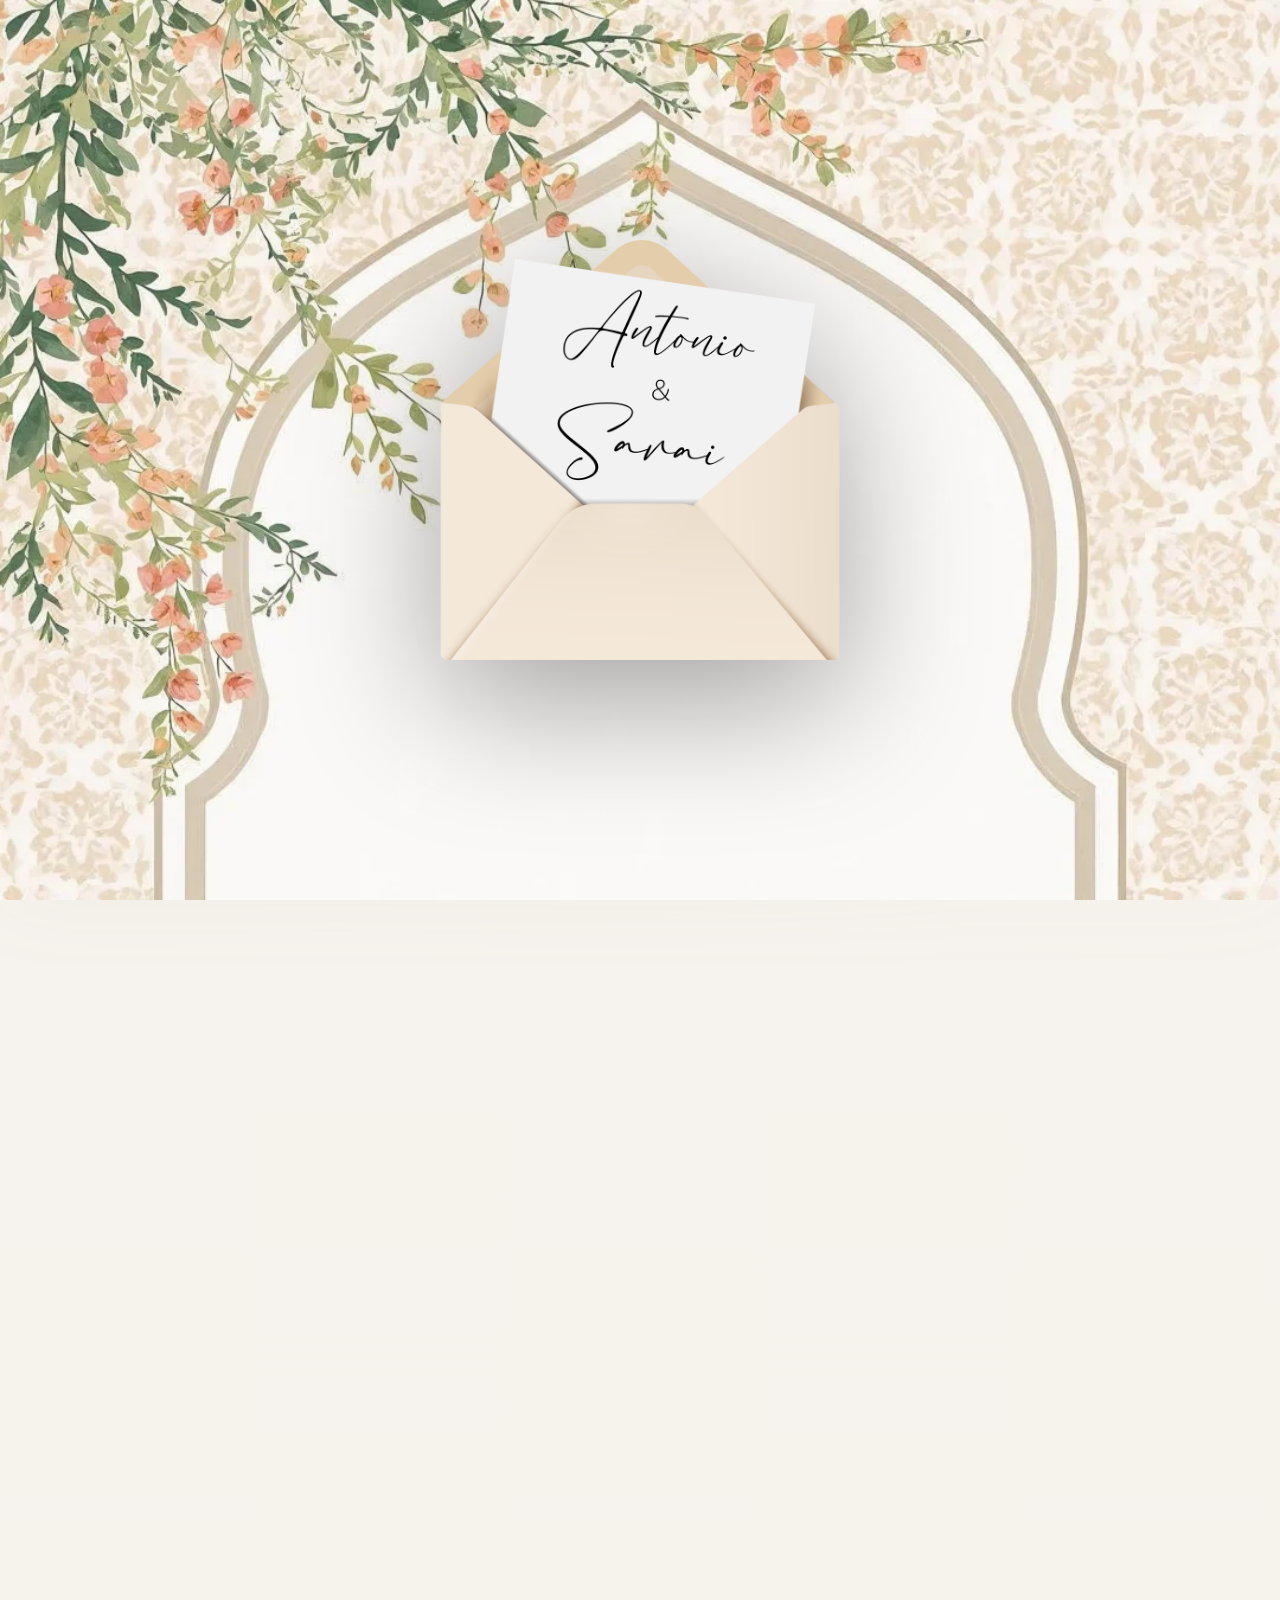
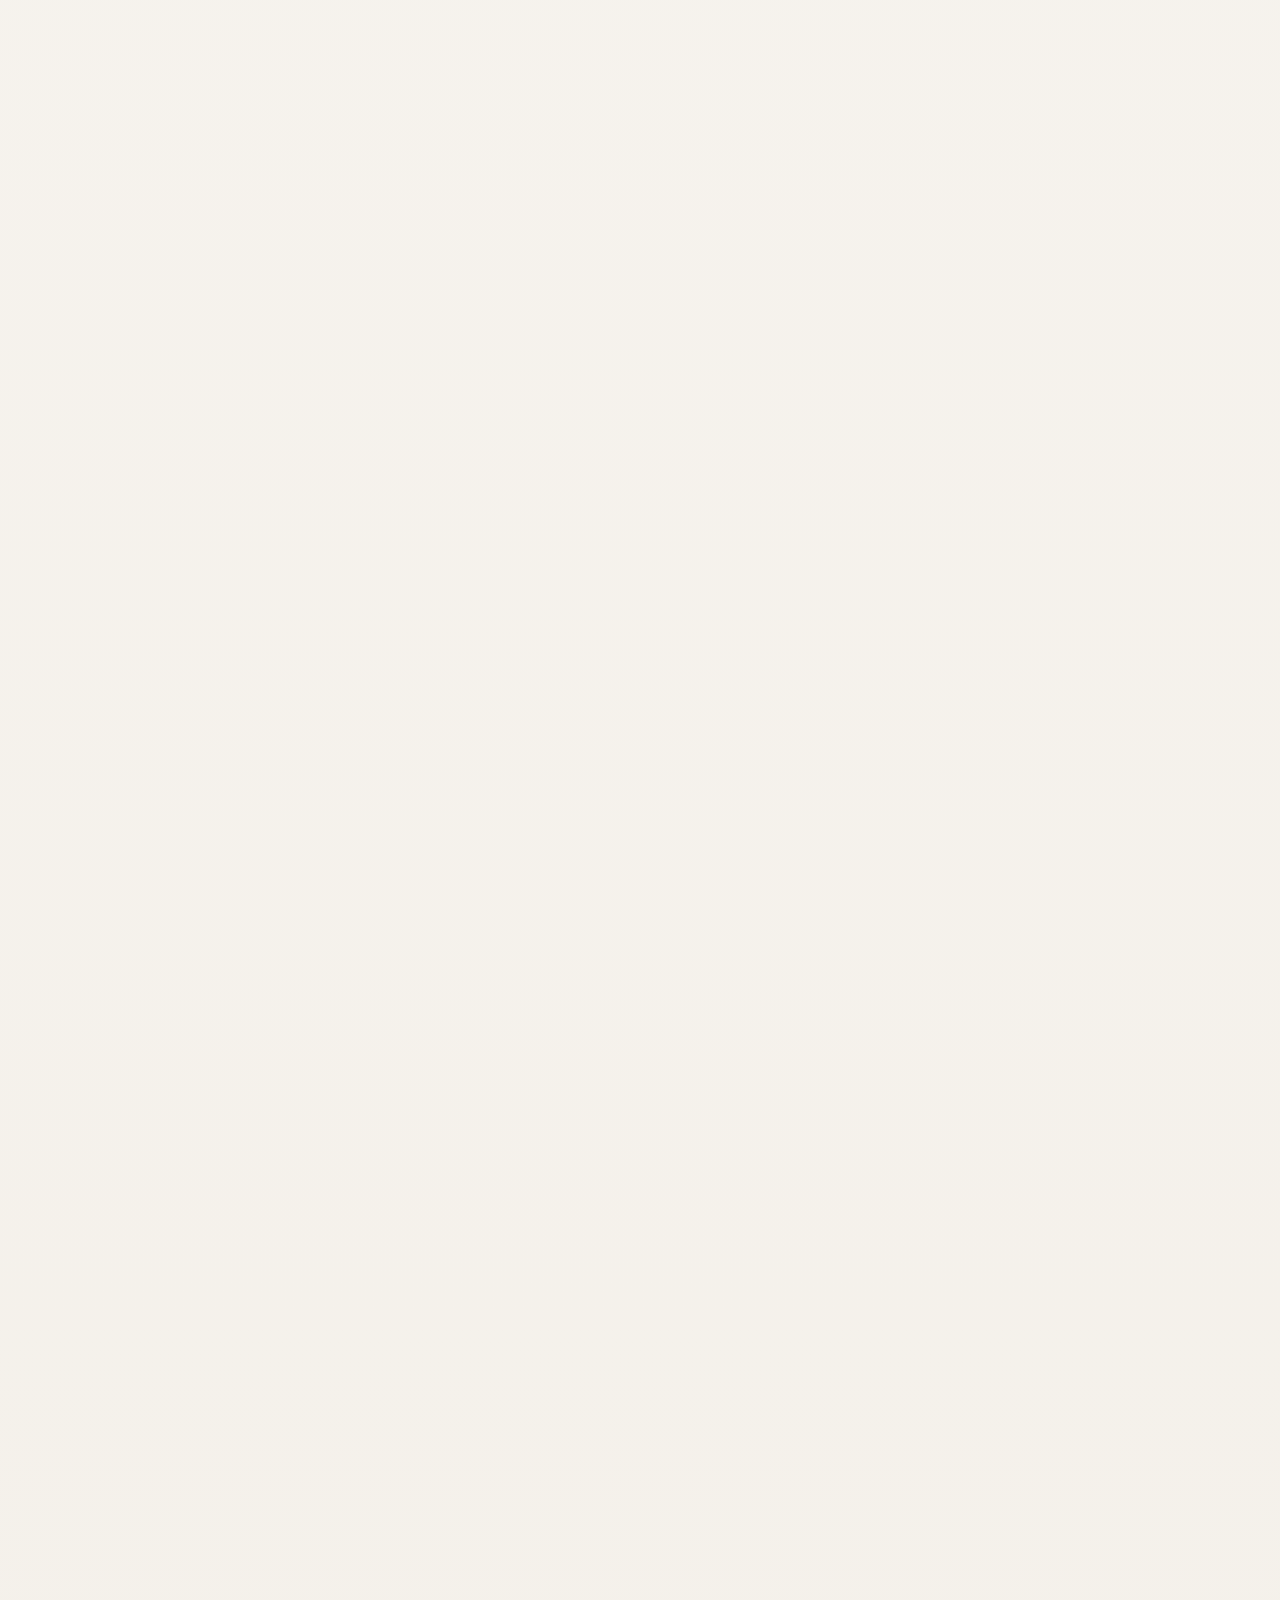
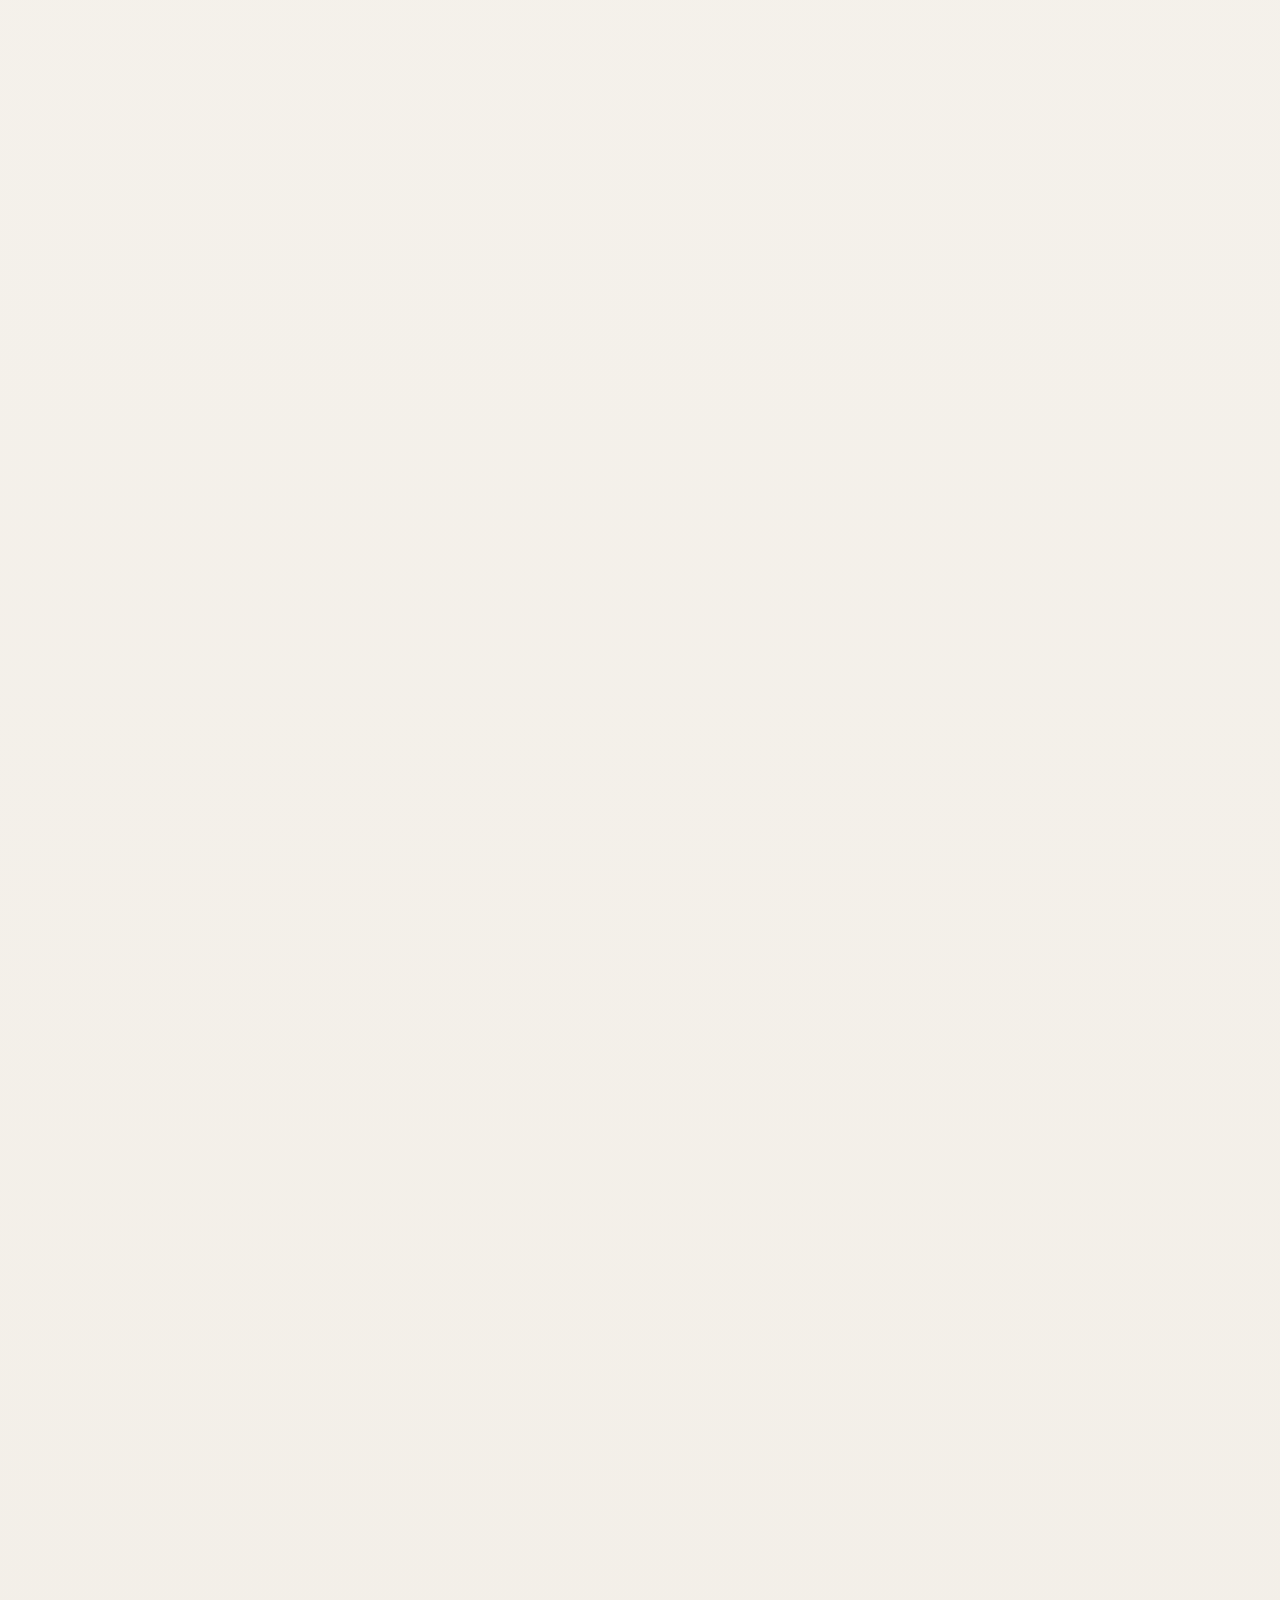
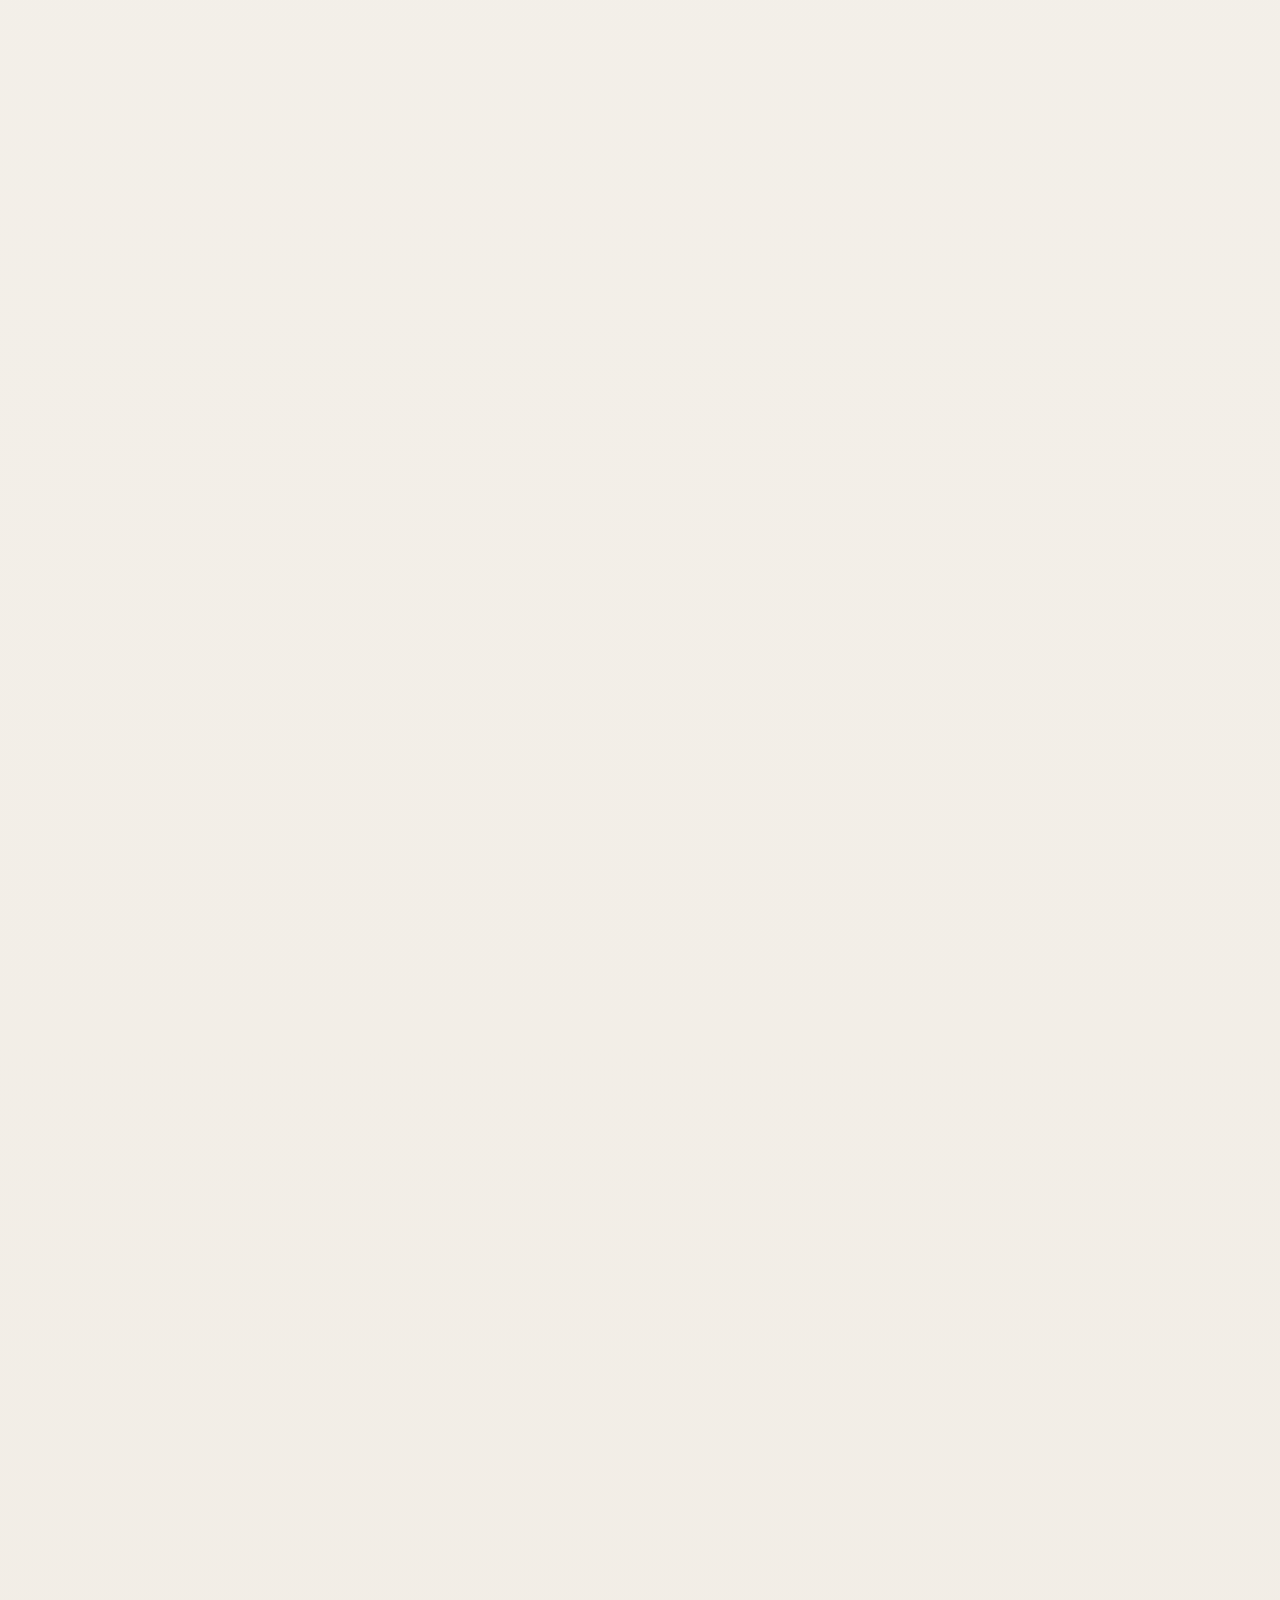
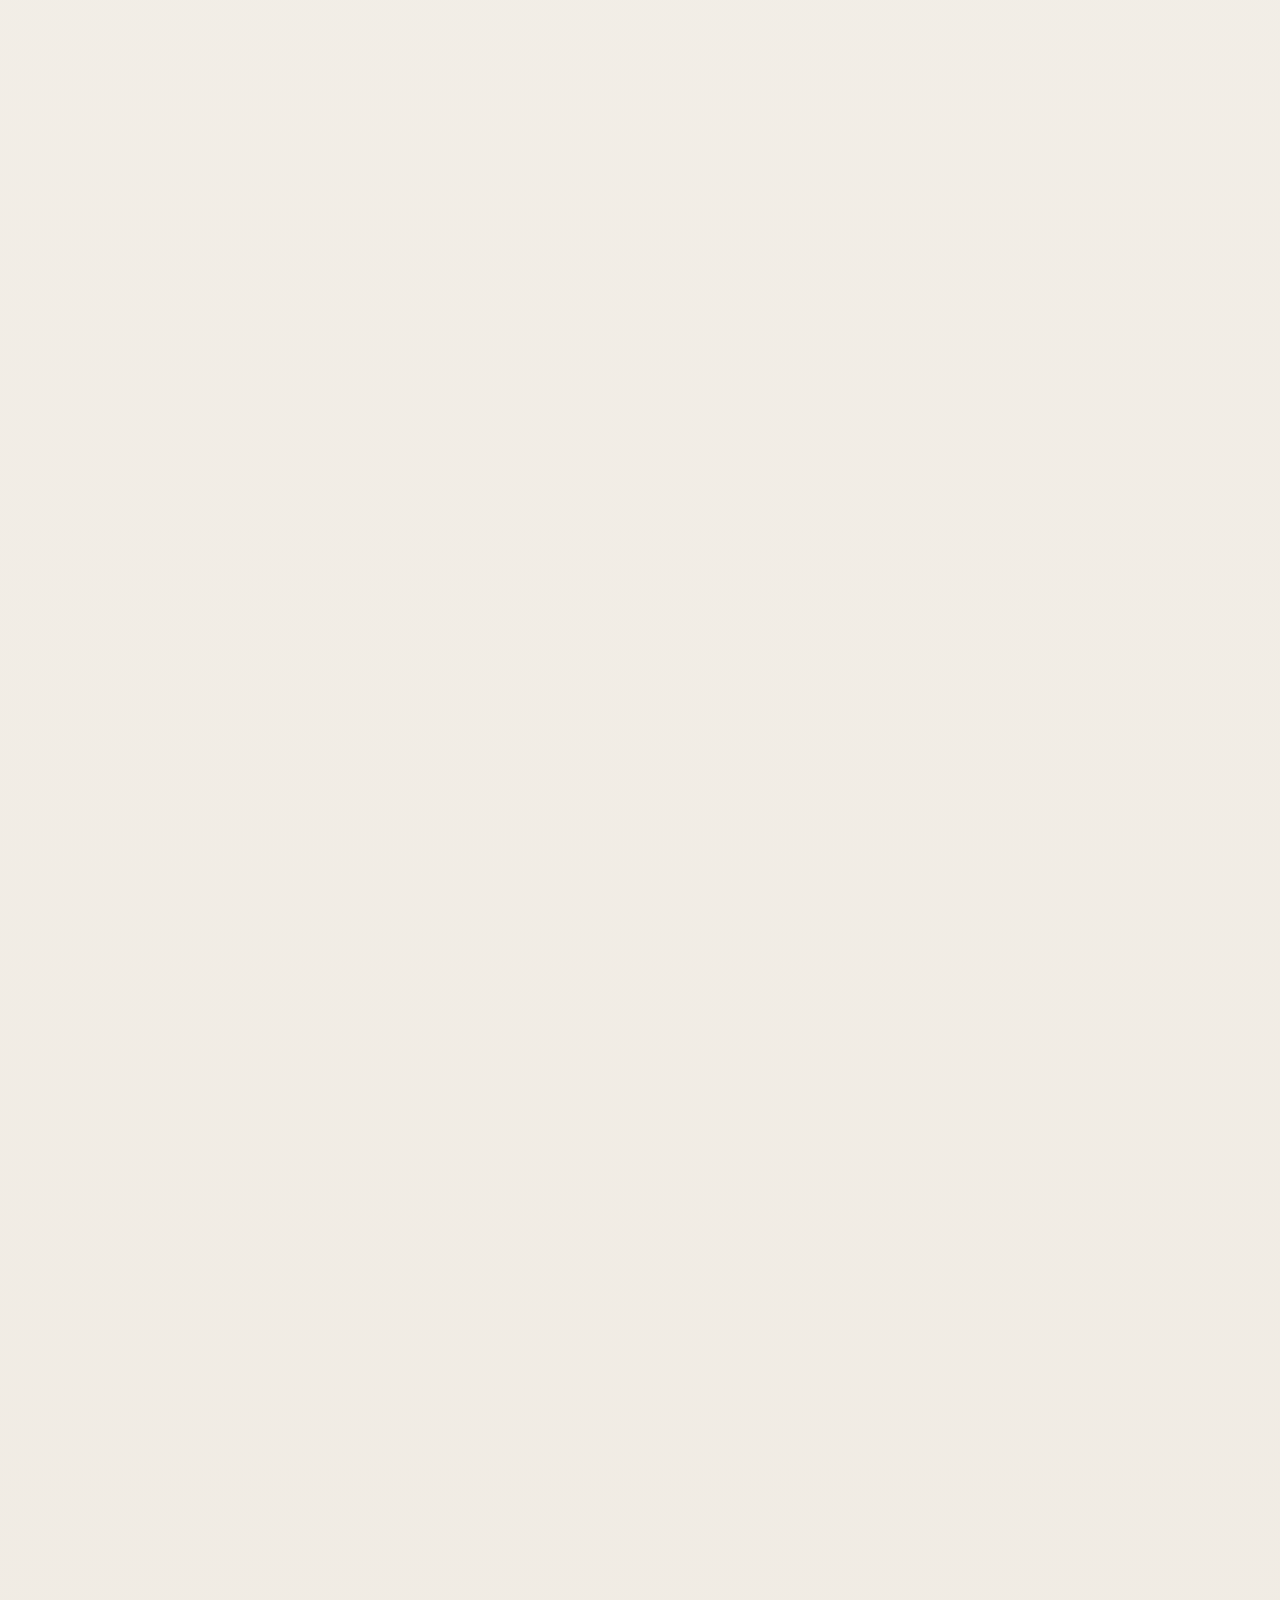
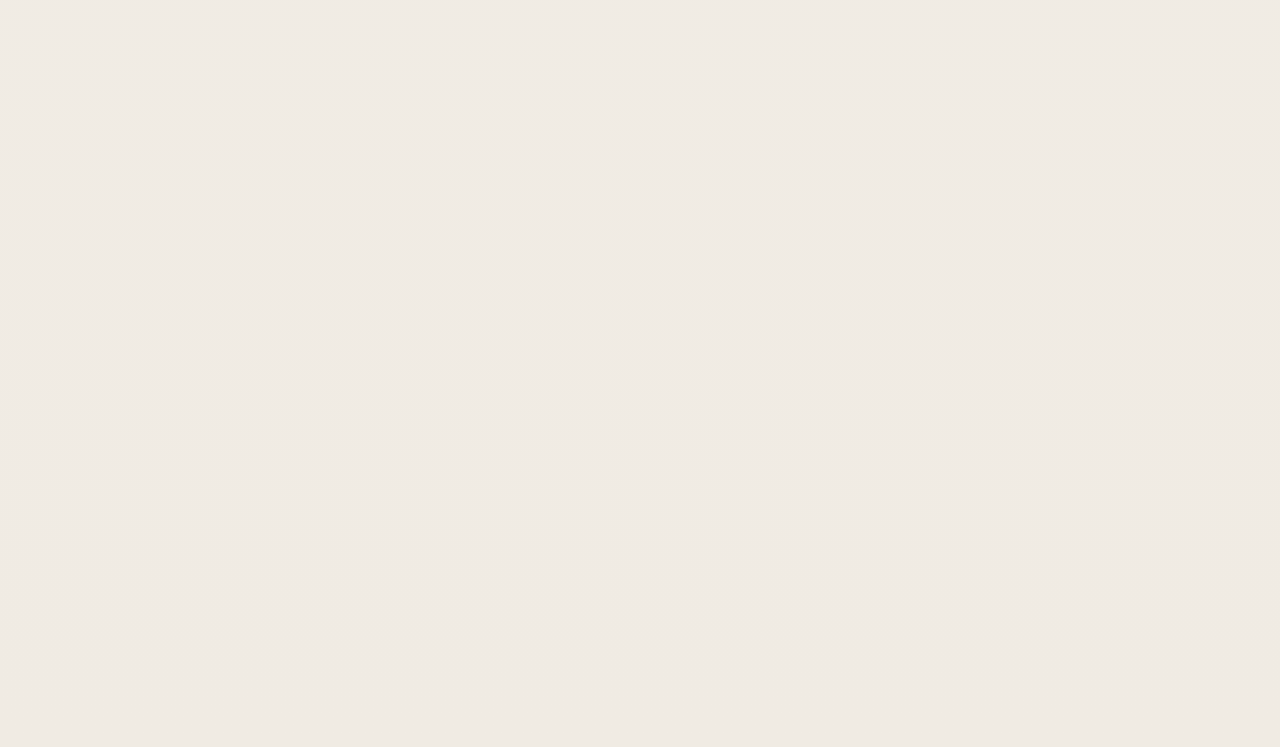
==== commit 0ab8cab2: "iti" ====
--- a/index.html
+++ b/index.html
@@ -7,7 +7,7 @@
 
 <link href="https://fonts.googleapis.com/css2?family=Cormorant+Garamond:ital,wght@0,300;0,400;0,600;1,300;1,400&family=Great+Vibes&family=Jost:wght@200;300;400&display=swap" rel="stylesheet">
 <style>
-@import url('https://fonts.googleapis.com/css2?family=Arizonia&display=swap');
+@import url('https://fonts.googleapis.com/css2?family=Alex+Brush&display=swap');
 </style>
 <link rel="stylesheet" href="styles.css">
 </head>
@@ -169,11 +169,53 @@
       <div class="orn sa sa-up sa-d3"><span>✦</span></div>
     </div>
     <div class="itin">
-      <div class="ii sa sa-left sa-d1"><div class="ii-ico">💐</div><div class="ii-time">18:00 hrs</div><div class="ii-lbl">Ceremonia</div></div>
-      <div class="ii sa sa-right sa-d2"><div class="ii-ico">⚖️</div><div class="ii-time">20:00 hrs</div><div class="ii-lbl">Civil</div></div>
-      <div class="ii sa sa-left sa-d3"><div class="ii-ico">👥</div><div class="ii-time">21:00 hrs</div><div class="ii-lbl">Recepción</div></div>
-      <div class="ii sa sa-right sa-d4"><div class="ii-ico">🍷</div><div class="ii-time">22:00 hrs</div><div class="ii-lbl">Cena</div></div>
-      <div class="ii sa sa-left sa-d5"><div class="ii-ico">💃</div><div class="ii-time">23:00 hrs</div><div class="ii-lbl">Baile</div></div>
+      <div class="ii sa sa-left sa-d1">
+        <div class="circulo-itin">
+        <img src="rece.png"/>
+               </div>
+        <div class="ii-time">5:00 pm</div>
+        <div class="ii-lbl">Recepción</div>
+      </div>
+
+      <div class="ii sa sa-right sa-d2">
+         <div class="circulo-itin">
+        <img src="cere.png"/>
+               </div>
+        <div class="ii-time">6:00 pm</div>
+        <div class="ii-lbl">Ceremonia</div>
+      </div>
+
+      <div class="ii sa sa-left sa-d3">
+        <div class="circulo-itin">
+        <img src="fotos.png"/>
+               </div>
+        <div class="ii-time">6:40 pm</div>
+        <div class="ii-lbl">Fotos y felicitaciones</div>
+      </div>
+
+      <div class="ii sa sa-right sa-d4">
+         <div class="circulo-itin">
+        <img src="cena.png"/>
+               </div>
+        <div class="ii-time">7:00 pm</div>
+        <div class="ii-lbl">Cena</div>
+      </div>
+
+      <div class="ii sa sa-left sa-d5">
+         <div class="circulo-itin">
+        <img src="brind.png"/>
+               </div>
+        <div class="ii-time">9:00 pm</div>
+        <div class="ii-lbl">Brindis y vals</div>
+      </div>
+
+      <div class="ii sa sa-left sa-d5">
+         <div class="circulo-itin">
+        <img src="after.png"/>
+               </div>
+        <div class="ii-time">9:40 pm</div>
+        <div class="ii-lbl">After Party</div>
+      </div>
     </div>
   </section>
 
@@ -269,7 +311,7 @@
         Los caballeros: traje formal o guayabera de gala.
       </p>
       <div style="text-align:center;">
-        <span class="dc-avoid">Por favor evitar blanco y rojo</span>
+        <span class="dc-avoid">Por favor evitar blanco</span>
       </div>
     </div>
   </section>
--- a/styles.css
+++ b/styles.css
@@ -130,13 +130,13 @@
 .hero-content{position:relative;z-index:5;text-align:center;}
 .h-pre{font-size:12px;letter-spacing:6px;text-transform:uppercase;color:#828c6a;font-weight:300;display:block;margin-bottom:28px;animation:fadeUp 1s ease .3s both;}
 .h-n1{
- font-family: "Arizonia", cursive;
+ font-family: "Alex Brush", cursive;
   font-size:clamp(48px,13vw,82px);font-weight:300;color:#828c6a;letter-spacing:4px;line-height:1;display:block;animation:fadeUp 1s ease .5s both;}
 .h-and{
-  font-family: "Arizonia", cursive;
+  font-family: "Alex Brush", cursive;
   font-size:clamp(30px,7vw,50px);color:rgba(130,140,106,.65);display:block;margin:6px 0;animation:fadeUp 1s ease .7s both;}
 .h-n2{
-   font-family: "Arizonia", cursive;
+  font-family: "Alex Brush", cursive;
   font-size:clamp(48px,13vw,82px);font-weight:300;color:#828c6a;letter-spacing:4px;line-height:1;display:block;animation:fadeUp 1s ease .9s both;}
 .h-div{display:flex;align-items:center;gap:14px;justify-content:center;margin:26px 0;animation:fadeUp 1s ease 1.1s both;}
 .h-div::before,.h-div::after{content:'';height:1px;width:50px;background:linear-gradient(to right,transparent,rgba(130,140,106,.3));}
@@ -153,6 +153,20 @@
 @keyframes noteF{0%,100%{transform:translateY(0) rotate(-5deg);opacity:.25;}50%{transform:translateY(-6px) rotate(5deg);opacity:.45;}}
 @keyframes fadeUp{from{opacity:0;transform:translateY(22px);}to{opacity:1;transform:translateY(0);}}
 
+@media screen and (max-width:801px){
+  .h-n1{
+  font-size:90px;
+}
+.h-and{
+
+  font-size:90px;
+}
+.h-n2{
+
+  font-size:90px;
+}
+}
+
 /* ─── SHARED CREAM SECTION ──────────────────────────── */
 .cs{background:linear-gradient(180deg, #F6F4F0 0%, #f8f6f2 50%, #F6F4F0 100%),
     linear-gradient(135deg, rgba(130,140,106,0.03) 0%, transparent 60%);
@@ -166,7 +180,9 @@
 .sec-head{display:flex;flex-direction:column;align-items:center;gap:10px;margin-bottom:36px;}
 .sec-vec{display:block;margin:0 auto 4px;}
 .sec-eye{font-size:9px;letter-spacing:5px;text-transform:uppercase;color:var(--coral);font-weight:400;display:block;text-align:center;}
-.sec-tit{font-family:'Bacalisties',serif;font-size:clamp(28px,7vw,48px);font-weight:300;line-height:1;text-align:center;color:var(--dark);}
+.sec-tit{
+font-family: "Alex Brush", cursive;
+  font-size:32px;font-weight:300;line-height:1;text-align:center;color:var(--dark);}
 .sec-tit em{font-style:italic;color:var(--coral);}
 .orn{display:flex;align-items:center;gap:12px;justify-content:center;margin-top:16px;}
 .orn::before,.orn::after{content:'';height:1px;width:50px;background:linear-gradient(to right,transparent,rgba(207,142,134,.3));}
@@ -378,10 +394,24 @@
 .itin{max-width:280px;margin:30px auto 0;position:relative;}
 .itin::before{content:'';position:absolute;left:50%;top:40px;bottom:40px;width:1px;background:linear-gradient(to bottom,transparent,rgba(207,142,134,.25) 15%,rgba(207,142,134,.25) 85%,transparent);transform:translateX(-50%);}
 .ii{display:flex;flex-direction:column;align-items:center;gap:6px;margin-bottom:44px;position:relative;z-index:1;}
-.ii-ico{width:52px;height:52px;background:var(--ivory);border:1px solid rgba(207,142,134,.25);border-radius:50%;display:flex;align-items:center;justify-content:center;font-size:20px;transition:all .3s;cursor:default;}
-.ii:hover .ii-ico{background:var(--coral);transform:scale(1.1);}
+
 .ii-time{font-family:'Cormorant Garamond',serif;font-size:22px;font-weight:300;color:var(--dark);}
 .ii-lbl{font-size:9px;letter-spacing:5px;text-transform:uppercase;color:var(--coral);font-weight:300;}
+
+.circulo-itin{
+background-image: url('textura-fondo.webp');
+max-width: 40%;
+padding: 10px;
+background-size: cover;
+background-position: center;
+display: flex;
+justify-content: center;
+border-radius: 80px;
+}
+
+.itin img{
+  max-width: 70%;
+}
 
 /* ─── REGALO CARDS ──────────────────────────────────── */
 .reg-grid{display:grid;grid-template-columns:1fr 1fr;gap:16px;max-width:420px;margin:30px auto 0;}
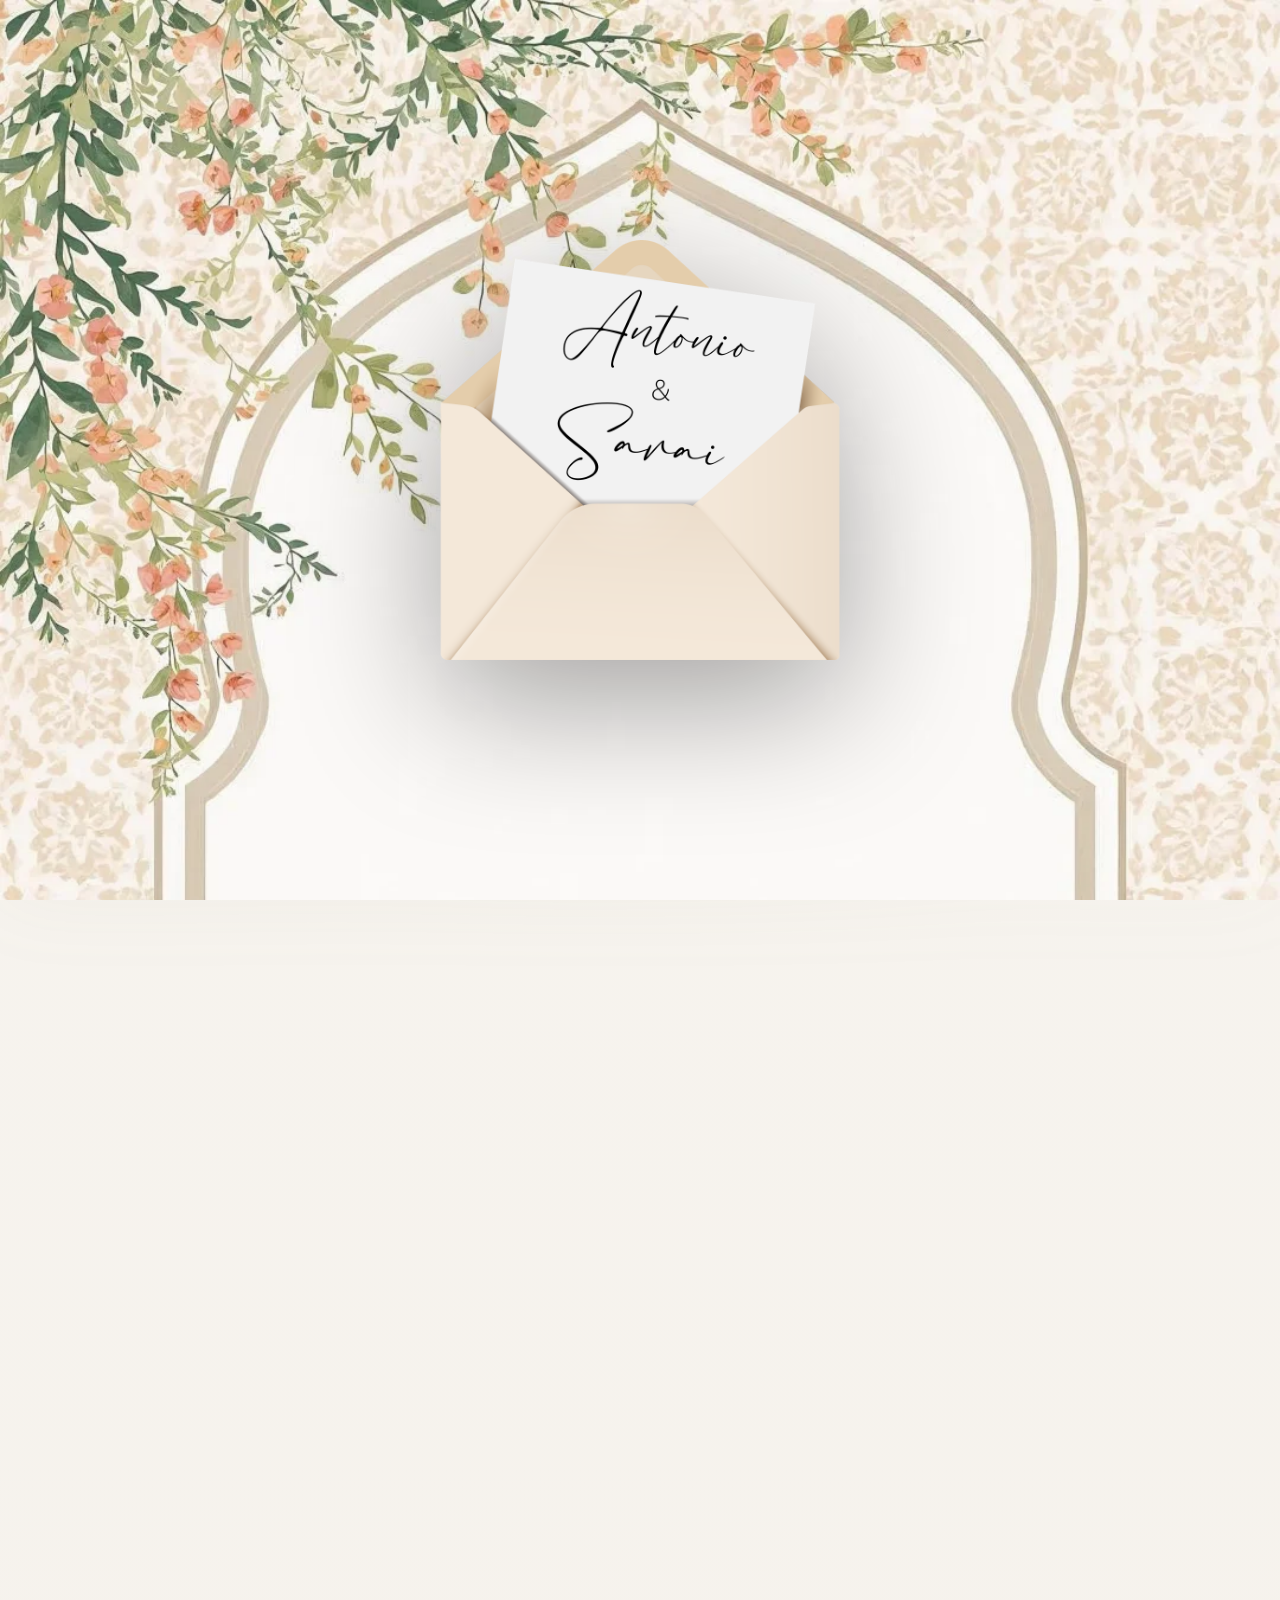
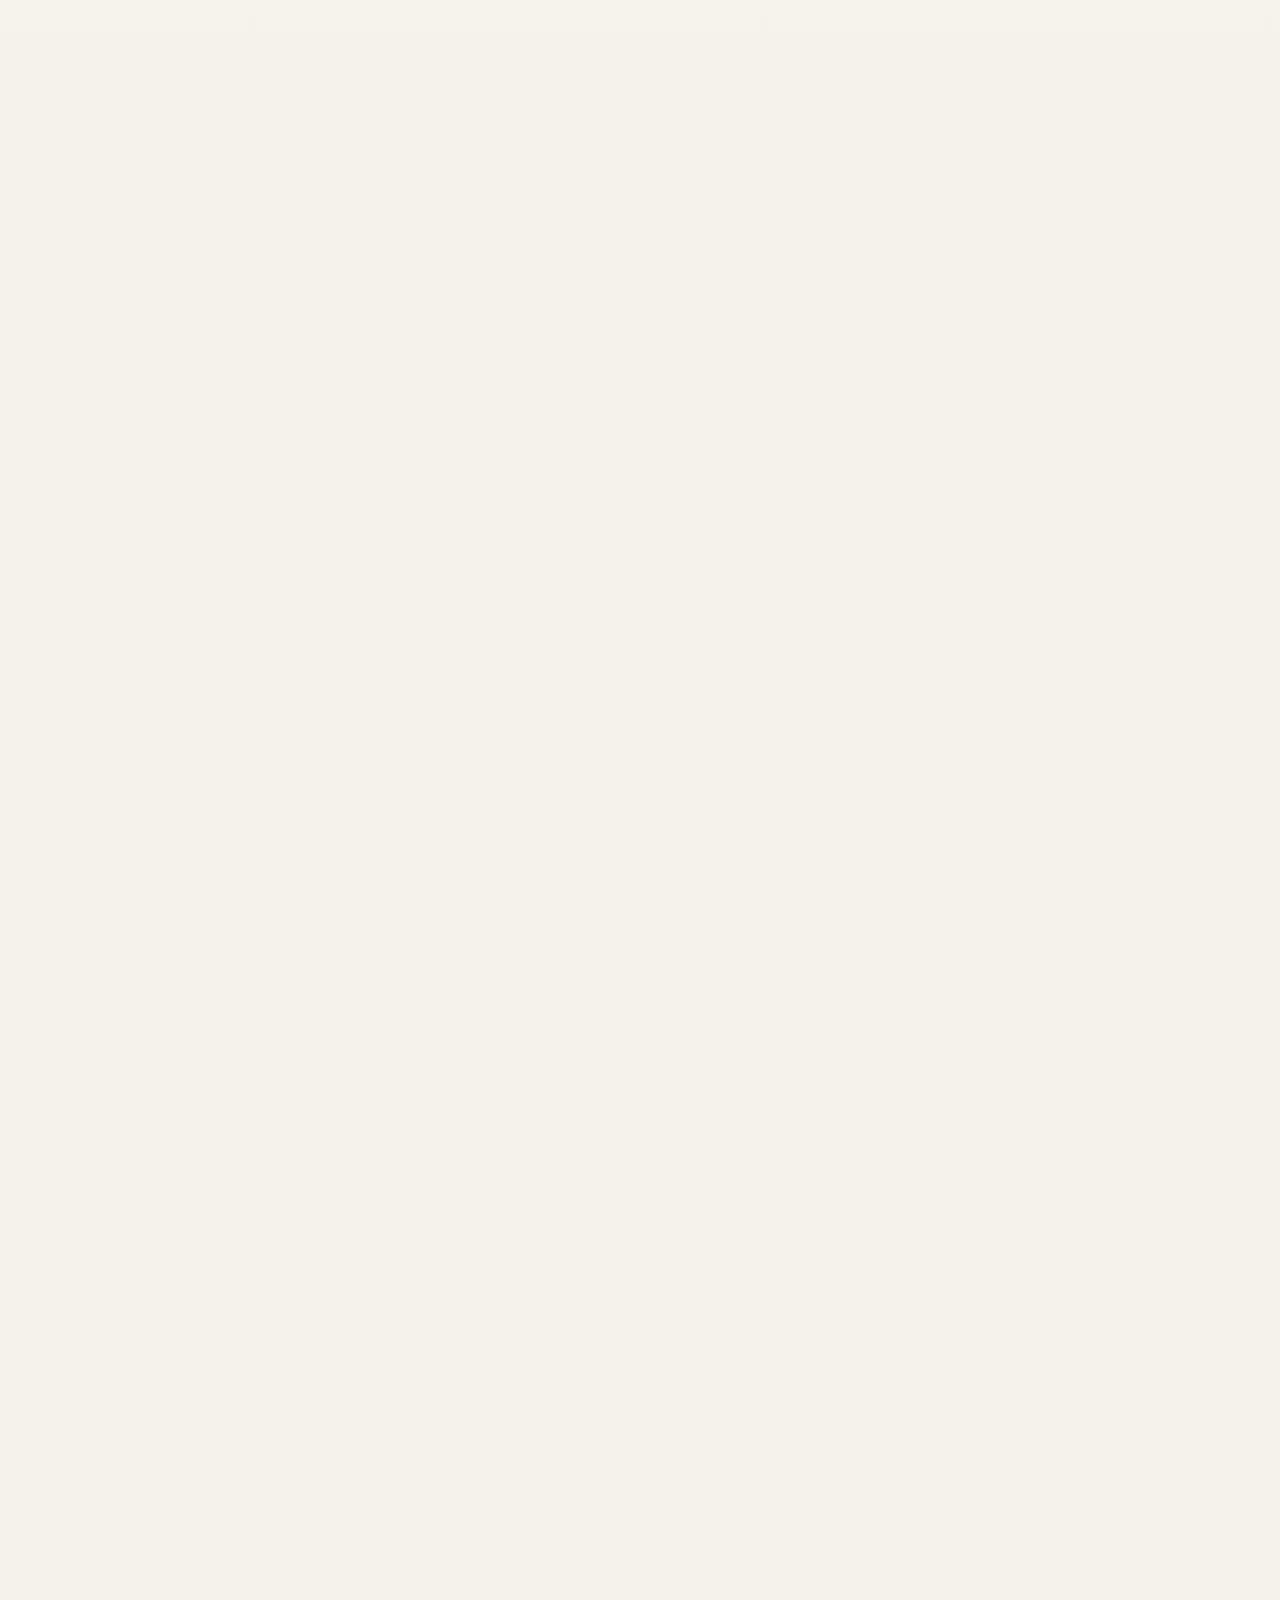
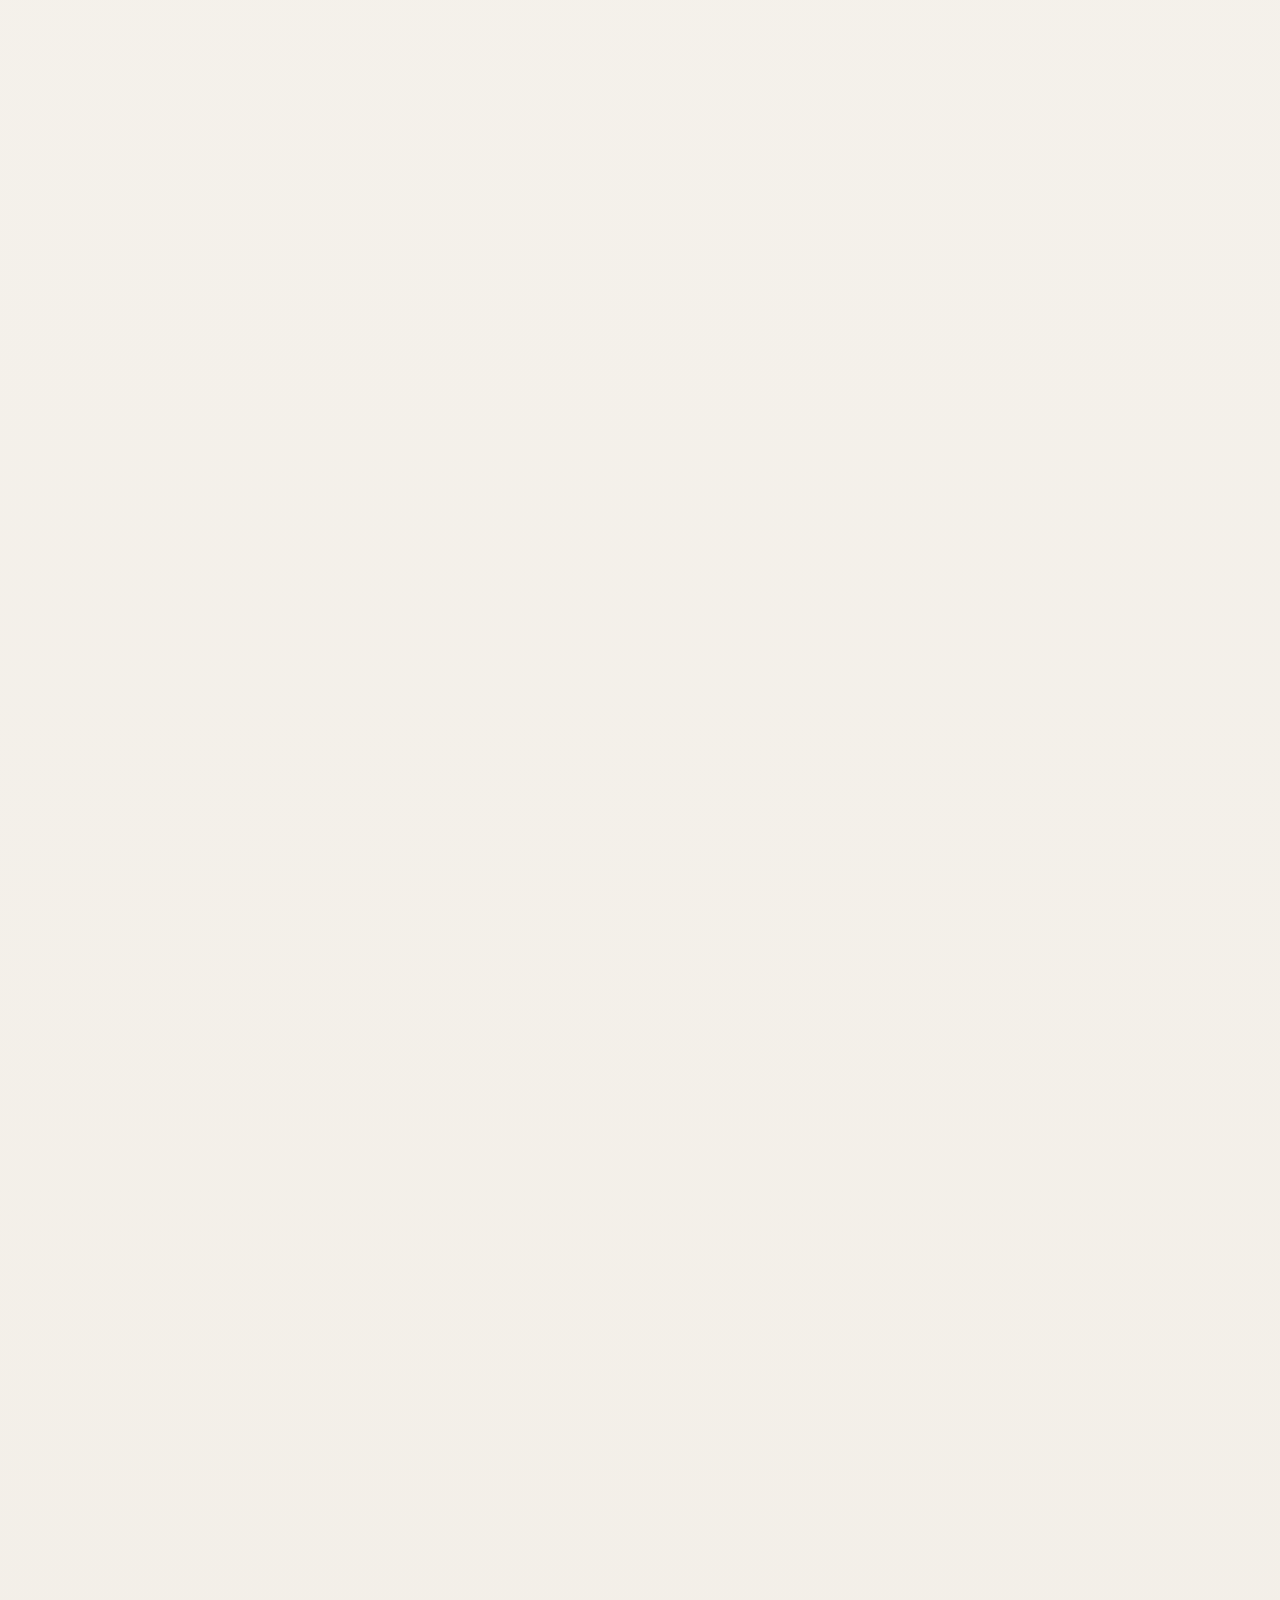
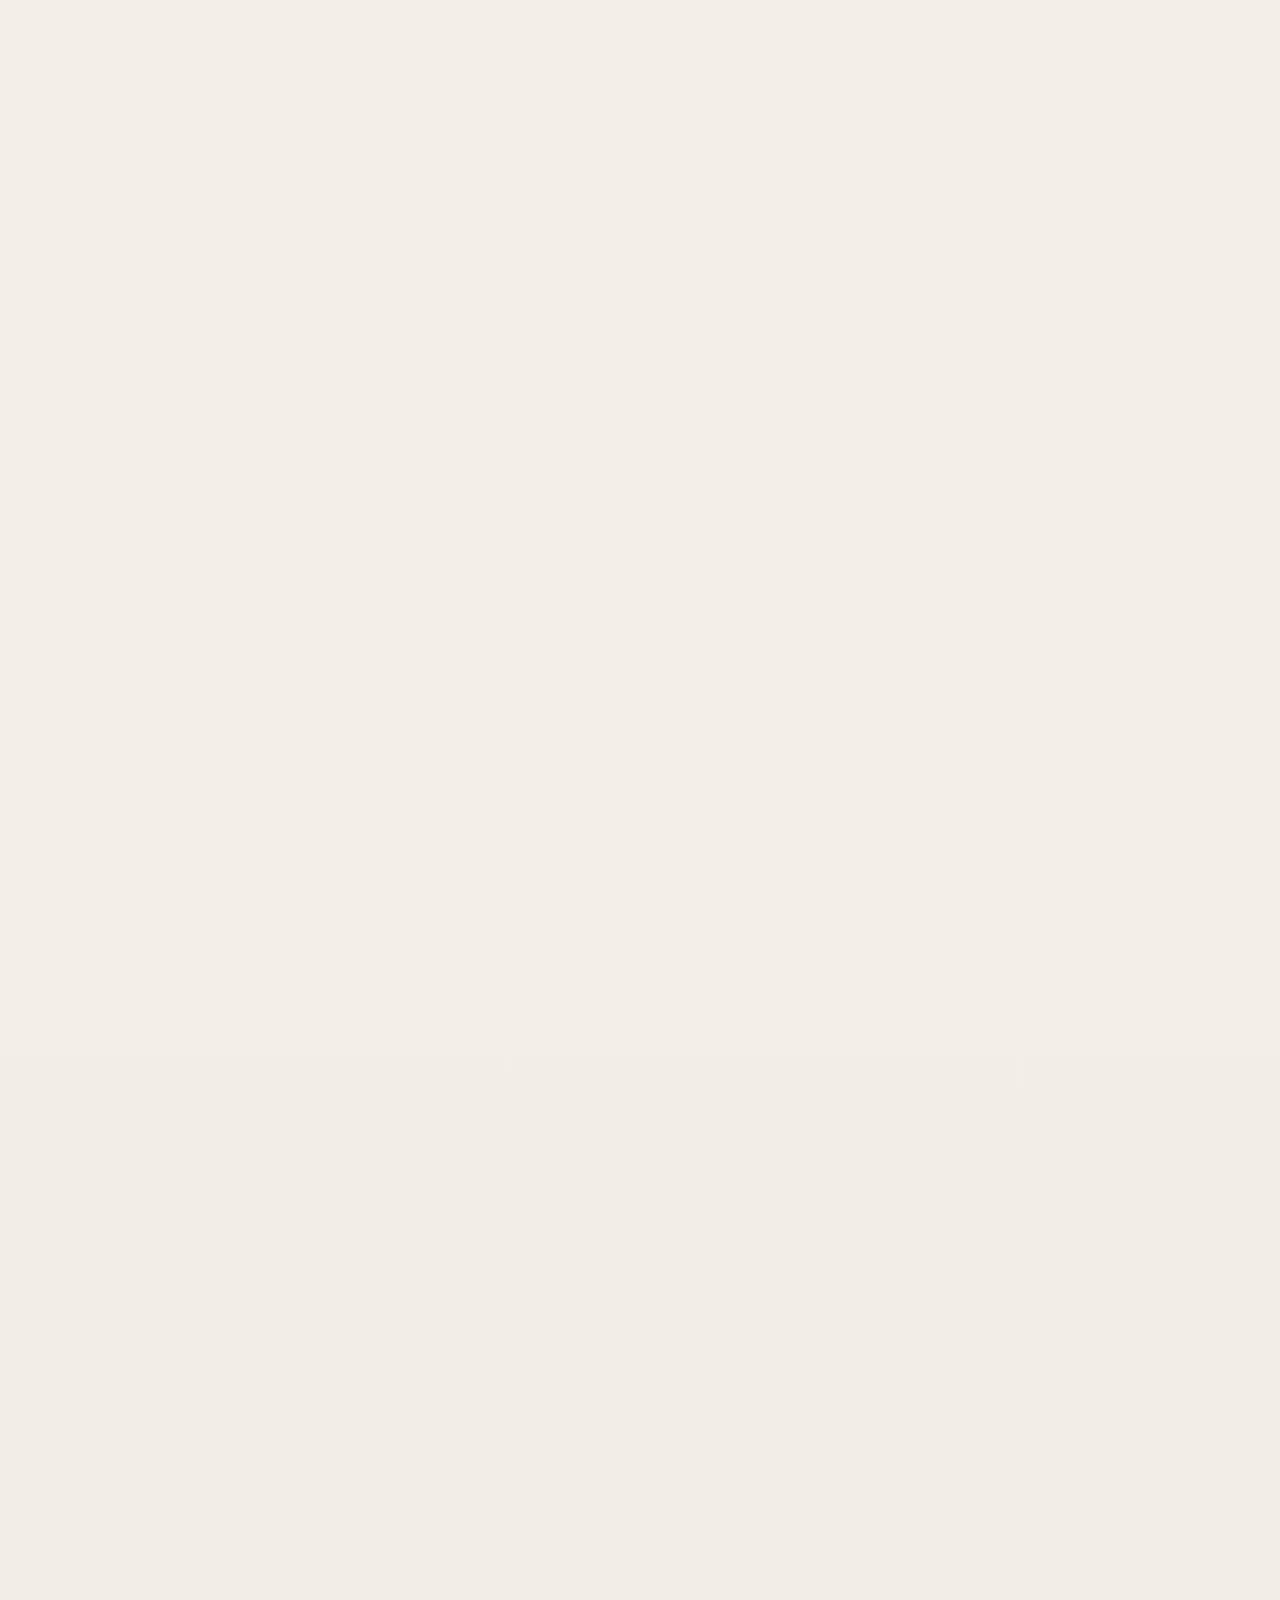
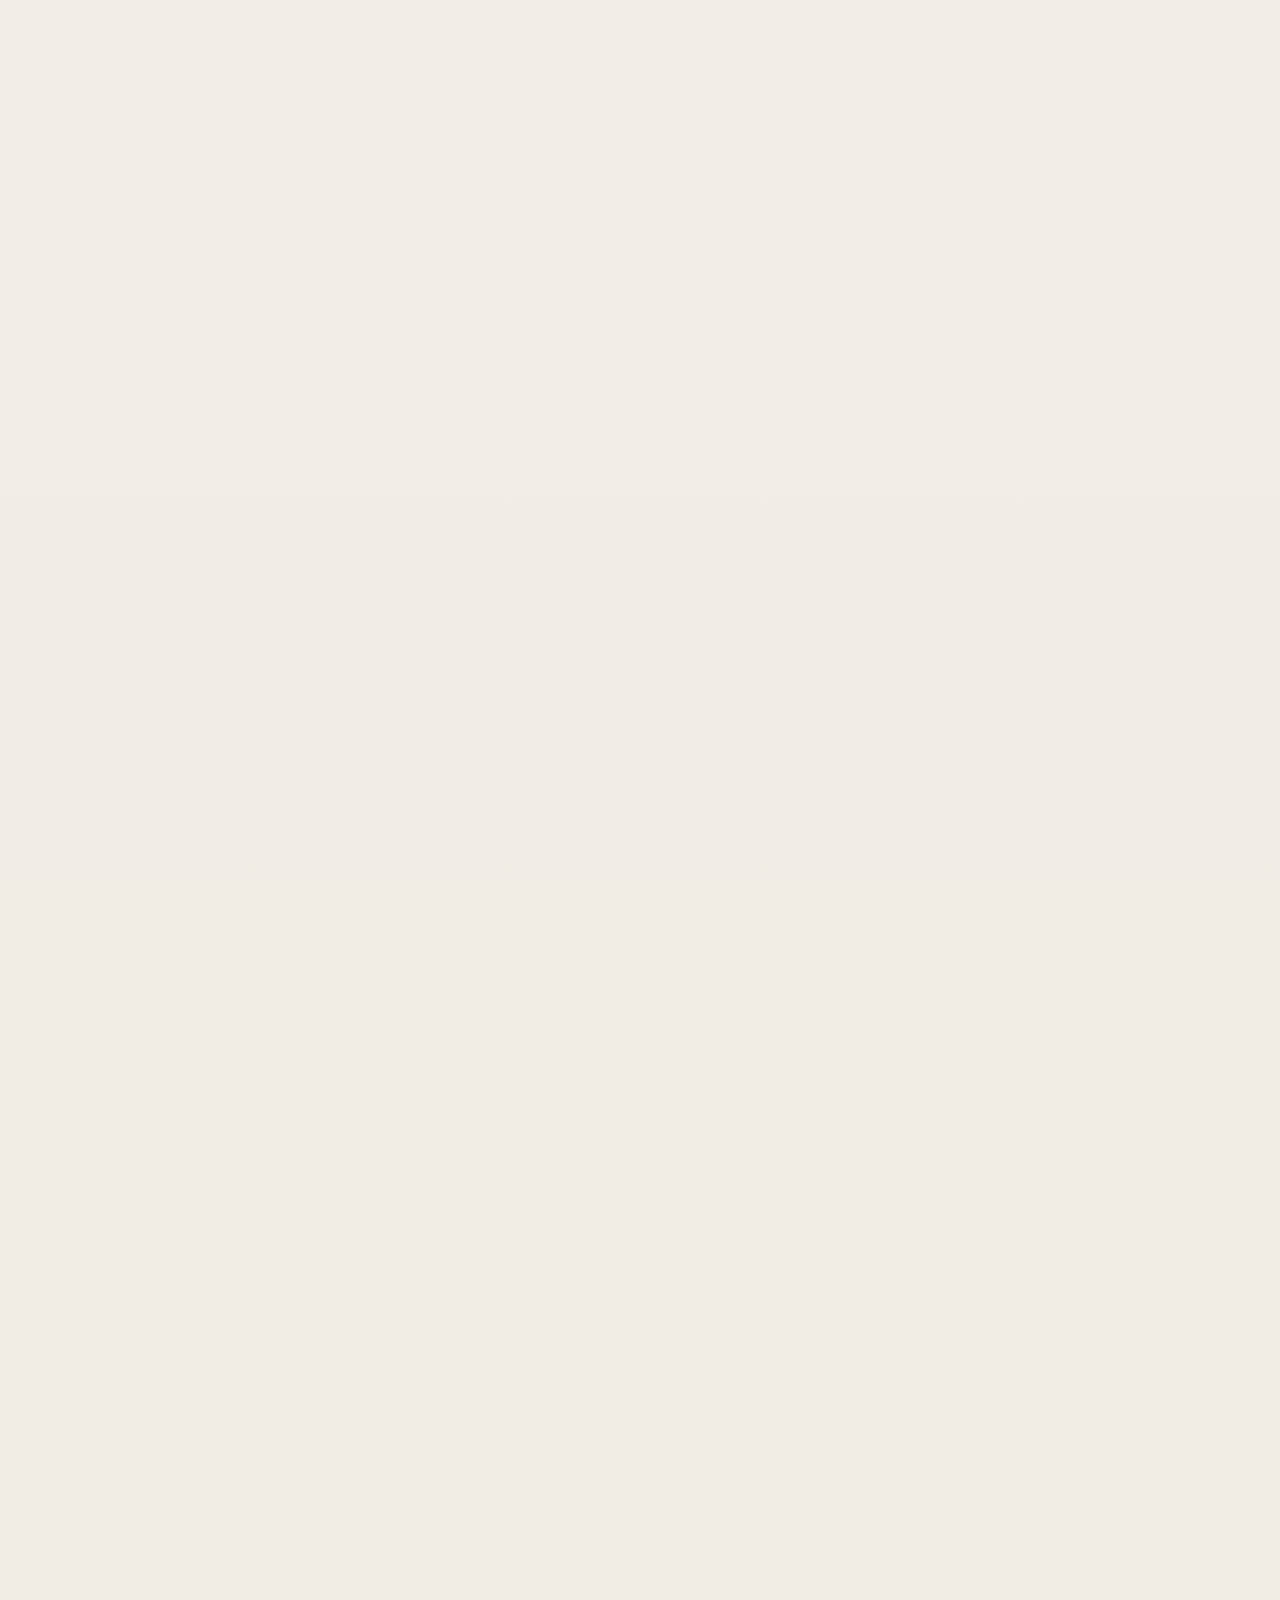
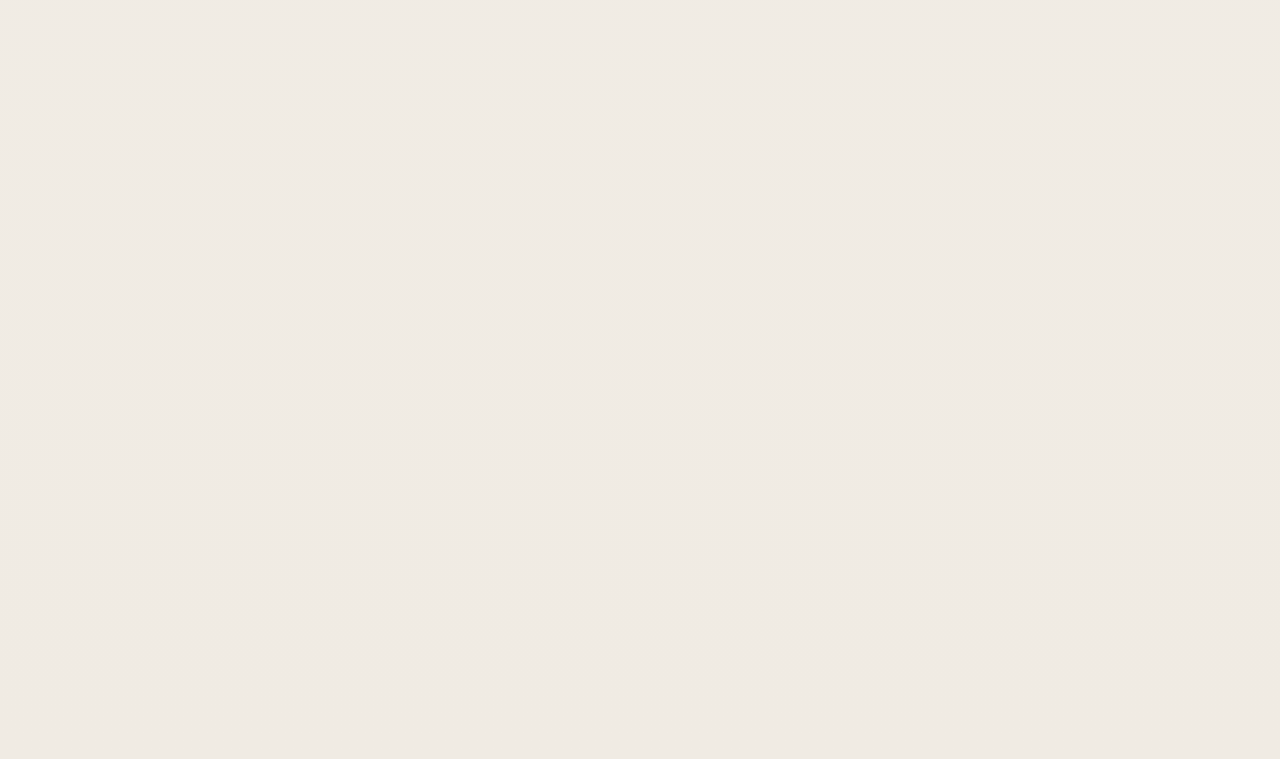
==== commit ed47f594: "regalos" ====
--- a/index.html
+++ b/index.html
@@ -141,7 +141,7 @@
     </div>
     <div class="cer-card sa sa-scale sa-d2">
       <span class="cer-name">Casa de Oración Tijuana</span>
-      <span class="cer-time">6:00 pm</span>
+      <span class="cer-time">5:00 pm</span>
       <p class="cer-addr">Algún lugar de Tijuana</p>
       <button class="map-btn" onclick="openPop('mapPop')">
         <svg width="14" height="14" viewBox="0 0 14 14" fill="none"><circle cx="7" cy="6" r="3" stroke="currentColor" stroke-width="1.2"/><path d="M7 1C4.24 1 2 3.24 2 6C2 9.5 7 13 7 13C7 13 12 9.5 12 6C12 3.24 9.76 1 7 1Z" stroke="currentColor" stroke-width="1.2" fill="none"/></svg>
@@ -311,7 +311,7 @@
         Los caballeros: traje formal o guayabera de gala.
       </p>
       <div style="text-align:center;">
-        <span class="dc-avoid">Por favor evitar blanco</span>
+        <span class="dc-avoid">Por favor evitar blanco.<br> Sugerimos no llevar tacón de aguja ya que el evento es en un jardin. </span>
       </div>
     </div>
   </section>
@@ -427,27 +427,21 @@
     </div>
     <div class="modal-body">
       <div class="gift-list">
-        <a class="gift-item" href="https://www.liverpool.com.mx" target="_blank">
-          <div class="gift-ico gi1">🏪</div>
+        <a class="gift-item" href="https://www.amazon.com.mx/wedding/guest-view/2OZG5GF0NLYCB" target="_blank">
+          <div class="gift-ico gi1">📦</div>
           <div class="gift-info">
-            <span class="gift-store">Liverpool</span>
-            <span class="gift-no">No. 000000</span>
+            <span class="gift-store">Amazon</span>
+           
           </div>
           <span class="gift-arr">→</span>
         </a>
-        <a class="gift-item" href="https://www.palacio.com.mx" target="_blank">
-          <div class="gift-ico gi2">🛍️</div>
-          <div class="gift-info">
-            <span class="gift-store">Palacio de Hierro</span>
-            <span class="gift-no">No. 000000</span>
-          </div>
-          <span class="gift-arr">→</span>
+    
         </a>
         <a class="gift-item" href="https://www.amazon.com.mx" target="_blank">
           <div class="gift-ico gi3">📦</div>
           <div class="gift-info">
-            <span class="gift-store">Amazon</span>
-            <span class="gift-no">Lista de deseos</span>
+            <span class="gift-store">Sears</span>
+        
           </div>
           <span class="gift-arr">→</span>
         </a>
@@ -472,7 +466,7 @@
         <span class="ef-lbl" style="margin-top:12px;">CLABE Interbancaria</span>
         <span class="ef-val">0000 0000 0000 0000 00</span>
         <span class="ef-lbl" style="margin-top:12px;">Titular</span>
-        <span class="ef-val">Antonio García López</span>
+        <span class="ef-val">Jose Antonio Herrera Quintero</span>
       </div>
       <button class="modal-btn" onclick="closePop('efPop')">Cerrar</button>
     </div>
--- a/styles.css
+++ b/styles.css
@@ -182,7 +182,8 @@
 .sec-eye{font-size:9px;letter-spacing:5px;text-transform:uppercase;color:var(--coral);font-weight:400;display:block;text-align:center;}
 .sec-tit{
 font-family: "Alex Brush", cursive;
-  font-size:32px;font-weight:300;line-height:1;text-align:center;color:var(--dark);}
+  font-size:32px;font-weight:300;line-height:1;text-align:center;
+  color:var(--coral);}
 .sec-tit em{font-style:italic;color:var(--coral);}
 .orn{display:flex;align-items:center;gap:12px;justify-content:center;margin-top:16px;}
 .orn::before,.orn::after{content:'';height:1px;width:50px;background:linear-gradient(to right,transparent,rgba(207,142,134,.3));}
@@ -369,24 +370,30 @@
 .modal-btn:hover{background:var(--coral);}
 
 /* Efectivo modal */
-.ef-data{background:var(--champagne);padding:22px;margin-top:16px;line-height:2.4;}
-.ef-lbl{font-size:9px;letter-spacing:4px;text-transform:uppercase;color:var(--coral);font-weight:300;display:block;}
-.ef-val{font-family:'Cormorant Garamond',serif;font-size:21px;font-weight:300;color:var(--dark);display:block;}
+.ef-data{
+  background-image: url('textura-fondo.webp');
+  background-size: cover;
+  padding:22px;
+  margin-top:16px;
+  line-height:2.4;}
+.ef-lbl{font-size:9px;letter-spacing:4px;text-transform:uppercase;color:white;
+  font-weight:300;display:block;}
+.ef-val{font-family:'Cormorant Garamond',serif;font-size:21px;font-weight:300;color:white;display:block;}
 
 /* Gifts list modal */
 .gift-list{display:flex;flex-direction:column;gap:14px;}
 .gift-item{
   display:flex;align-items:center;gap:16px;padding:16px;
-  background:var(--ivory);border:1px solid rgba(207,142,134,.12);
+  background-image: url('textura-fondo.webp');
+  background-size: cover;
+  border:1px solid rgba(207,142,134,.12);
   cursor:pointer;transition:all .3s;text-decoration:none;
 }
-.gift-item:hover{background:var(--blush);transform:translateX(4px);}
+
 .gift-ico{width:48px;height:48px;border-radius:2px;display:flex;align-items:center;justify-content:center;font-size:22px;flex-shrink:0;}
-.gi1{background:linear-gradient(135deg,var(--champagne),var(--blush));}
-.gi2{background:linear-gradient(135deg,var(--sage),#7a9a88);}
-.gi3{background:linear-gradient(135deg,var(--blush),var(--coral));}
+
 .gift-info{flex:1;}
-.gift-store{font-family:'Cormorant Garamond',serif;font-size:20px;font-weight:300;color:var(--dark);display:block;}
+.gift-store{font-family:'Cormorant Garamond',serif;font-size:20px;font-weight:300;color:white;display:block;}
 .gift-no{font-size:10px;letter-spacing:3px;text-transform:uppercase;color:var(--coral);font-weight:300;}
 .gift-arr{color:var(--coral);font-size:16px;opacity:.5;}
 
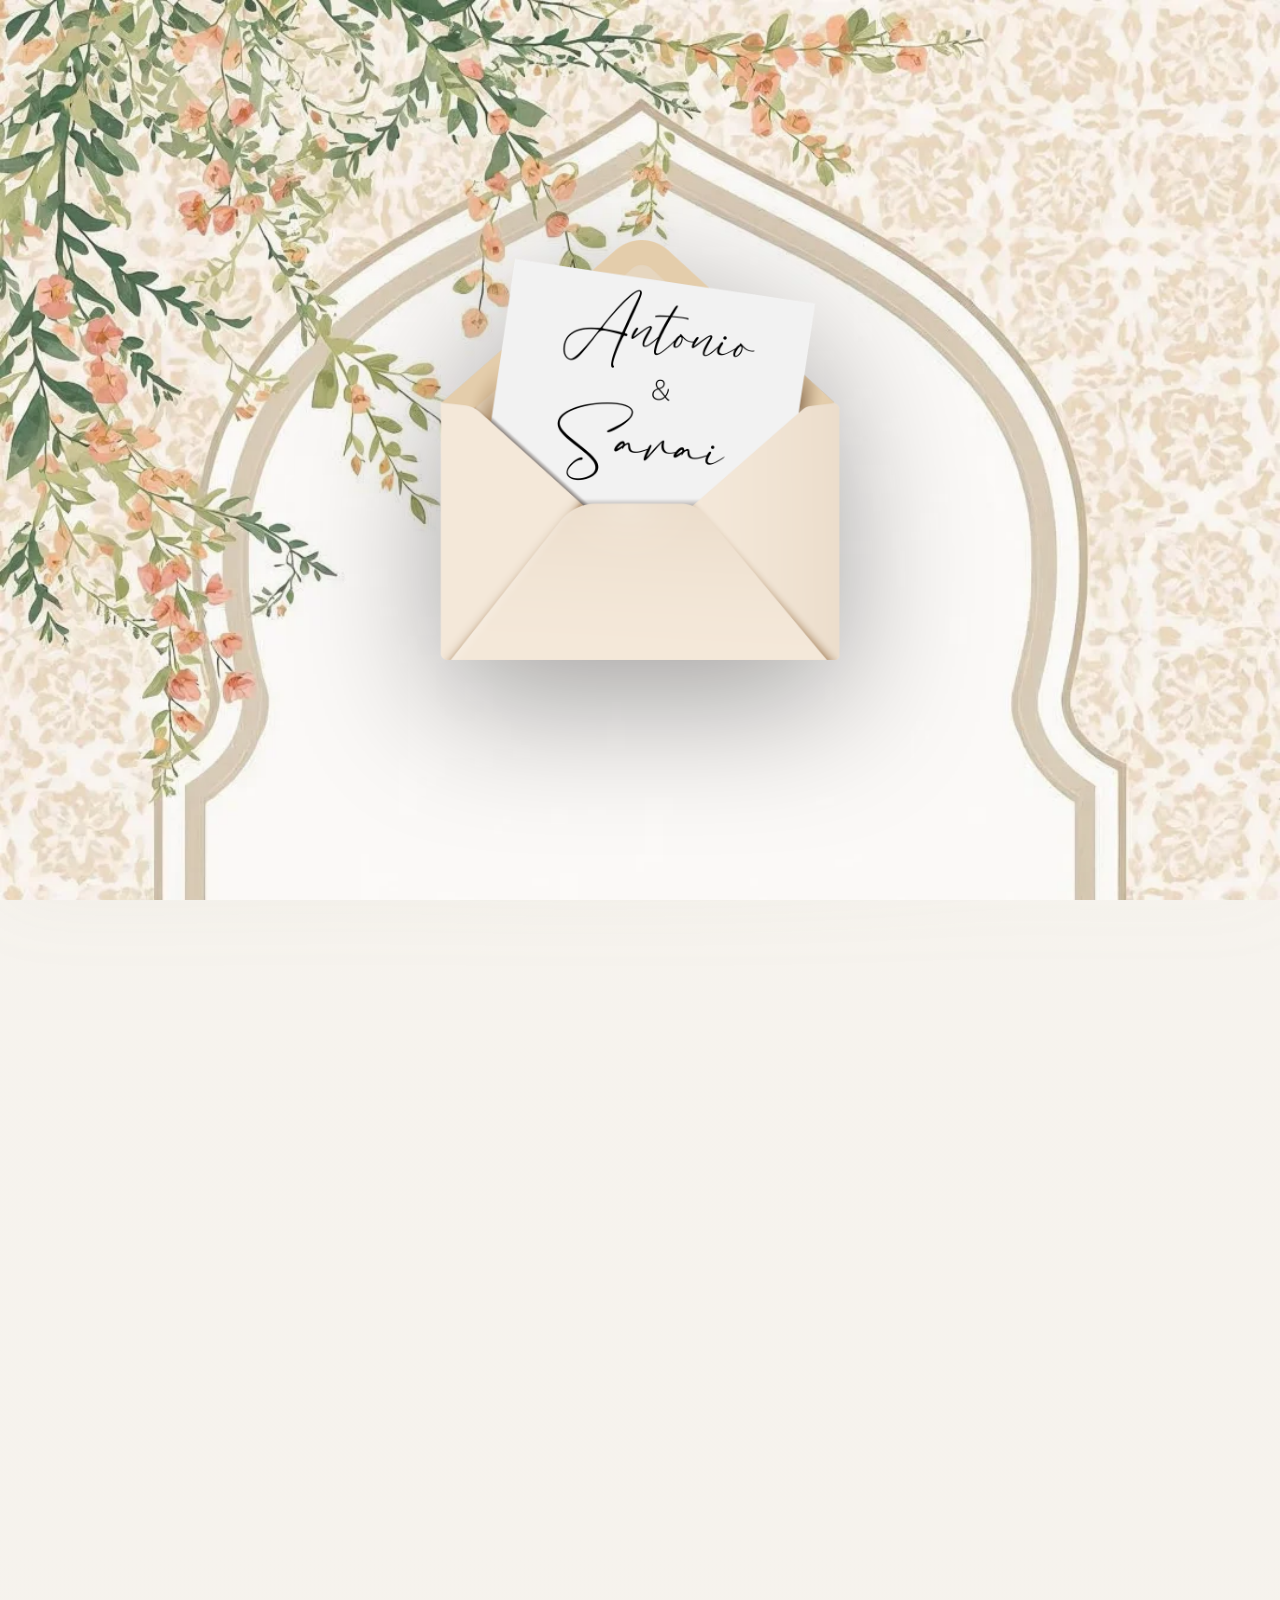
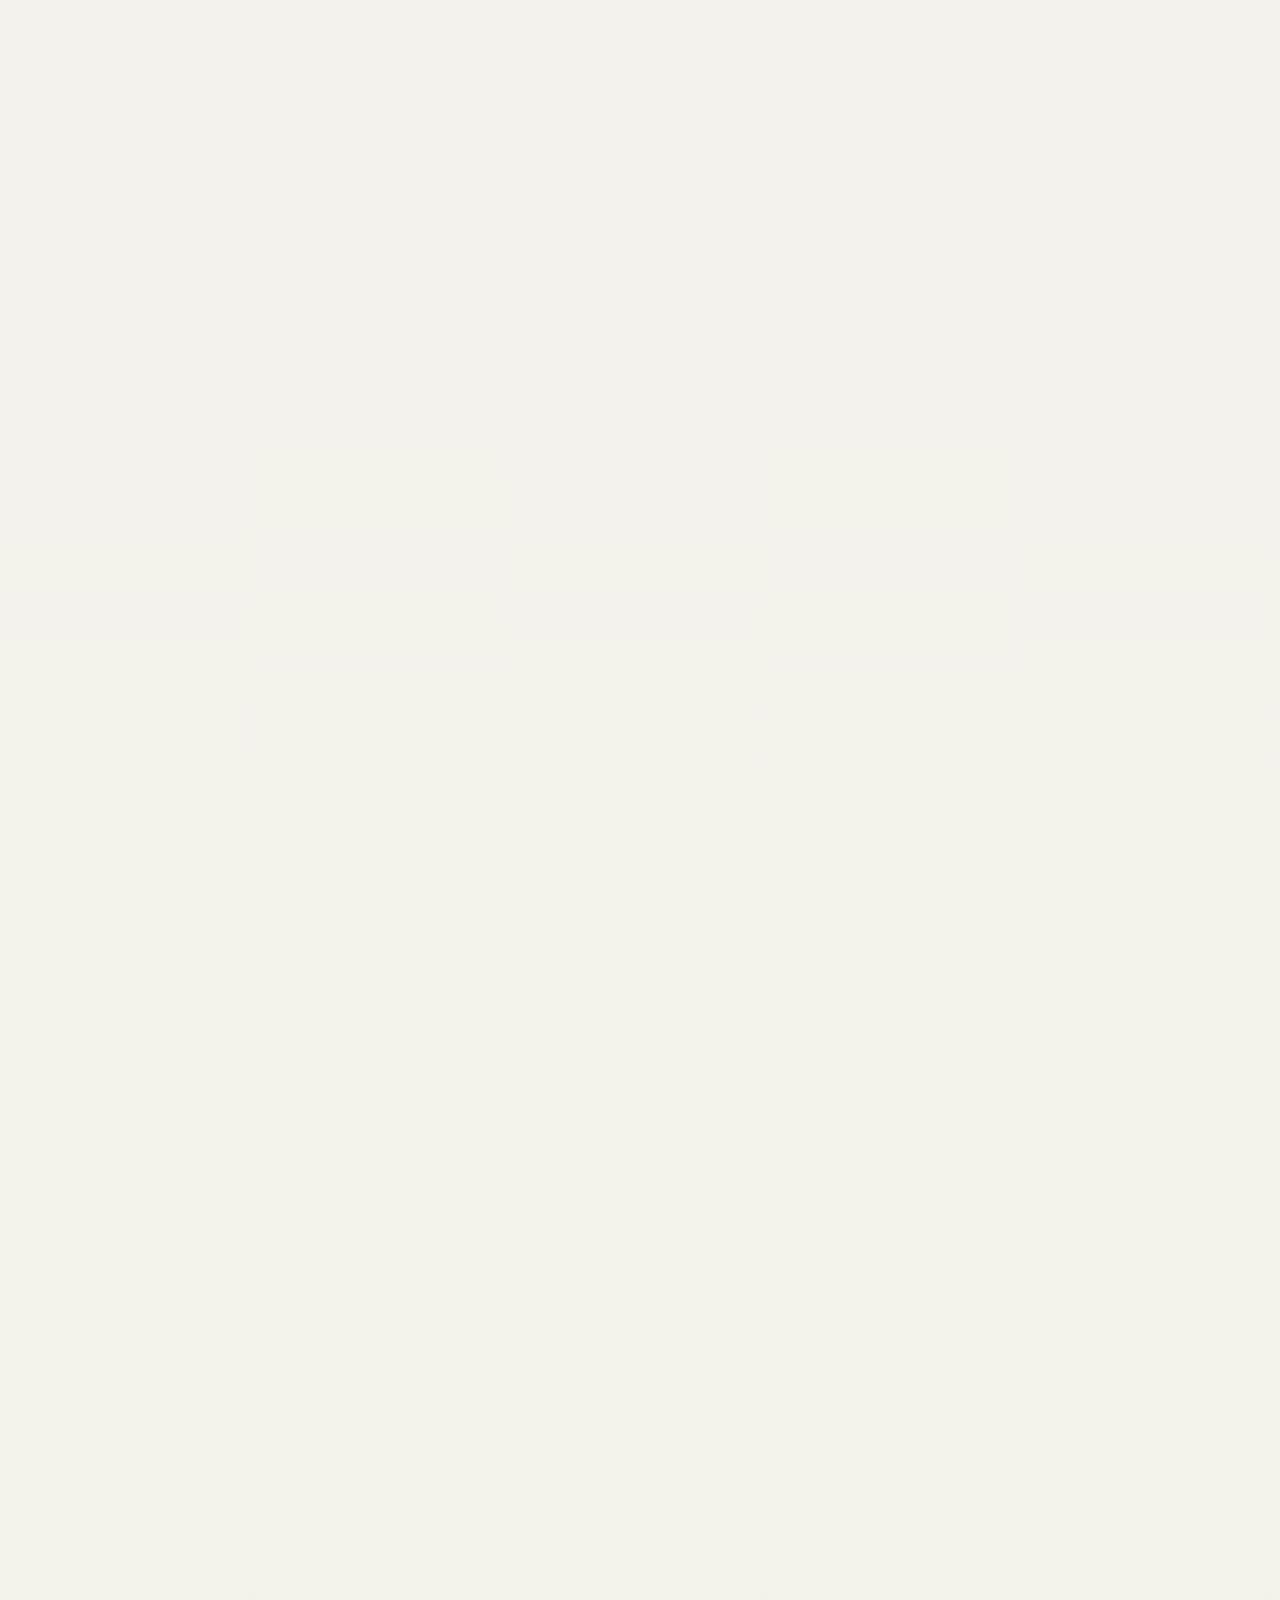
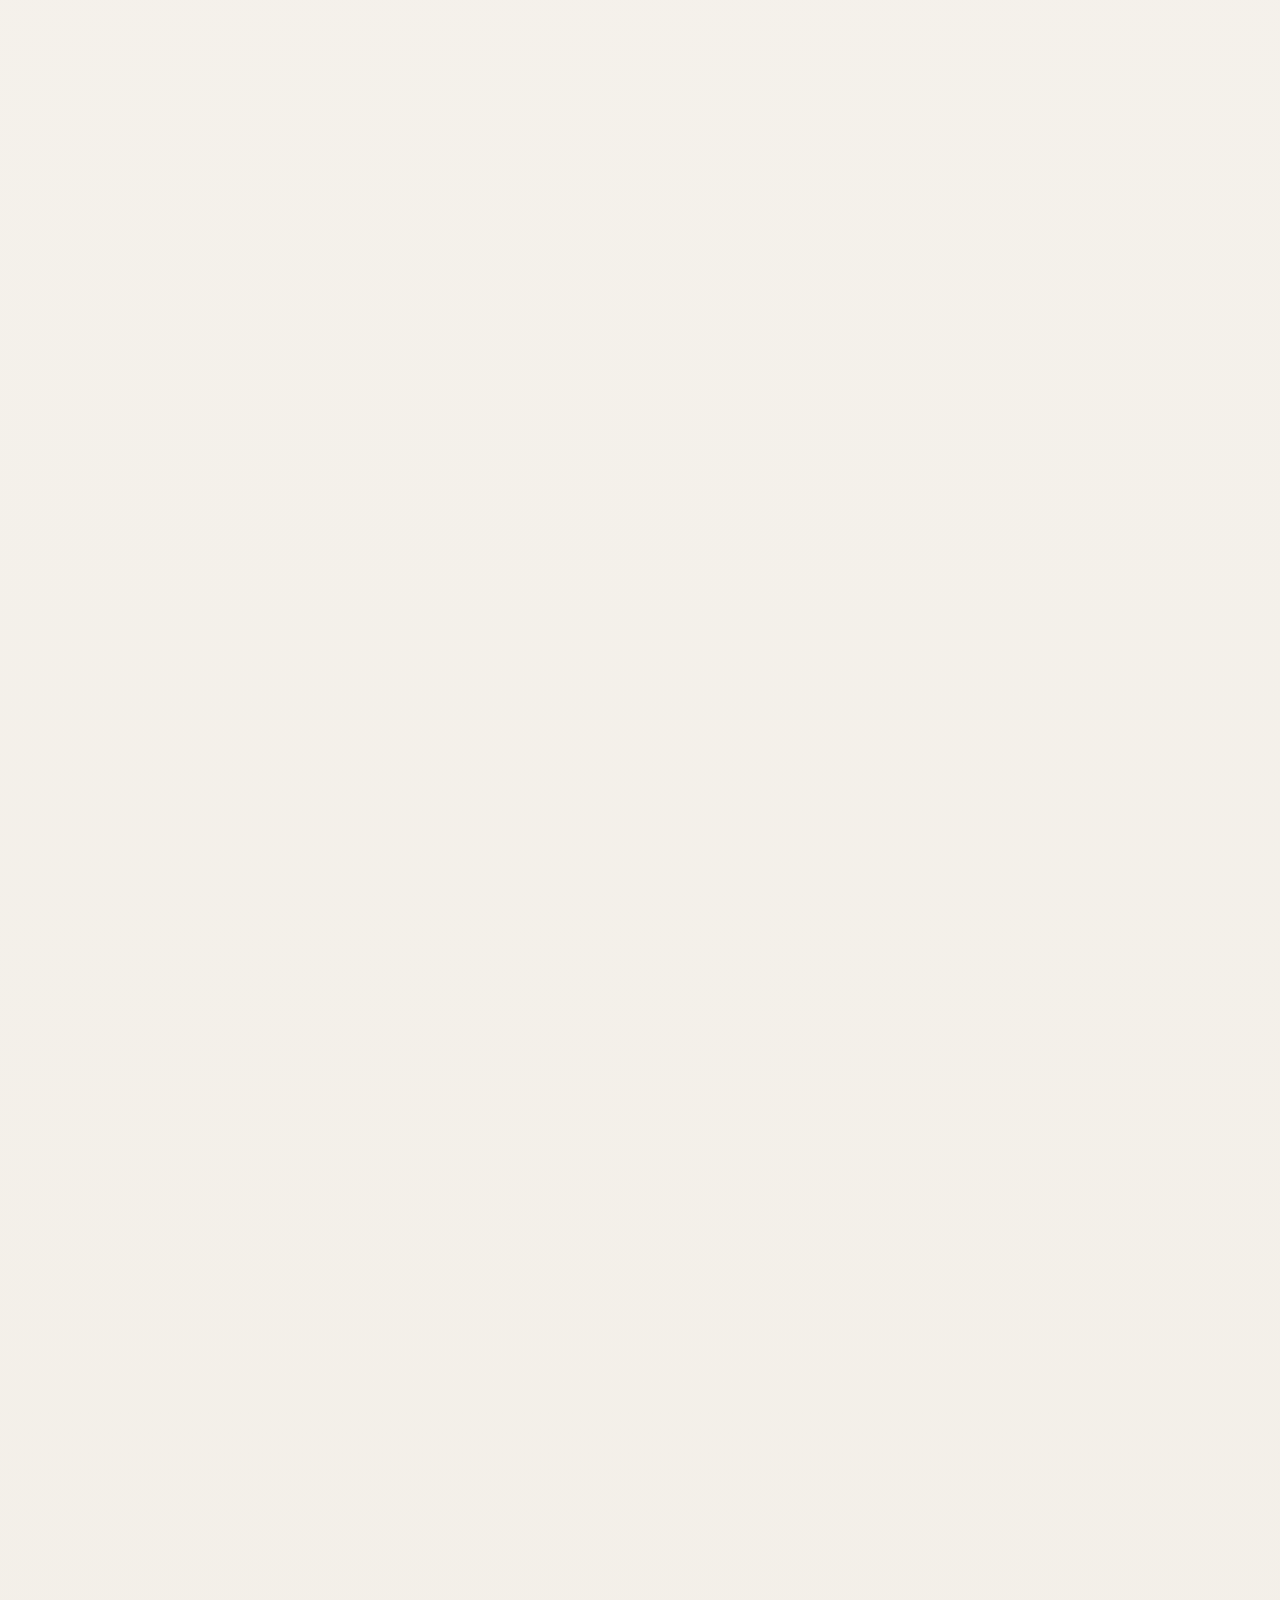
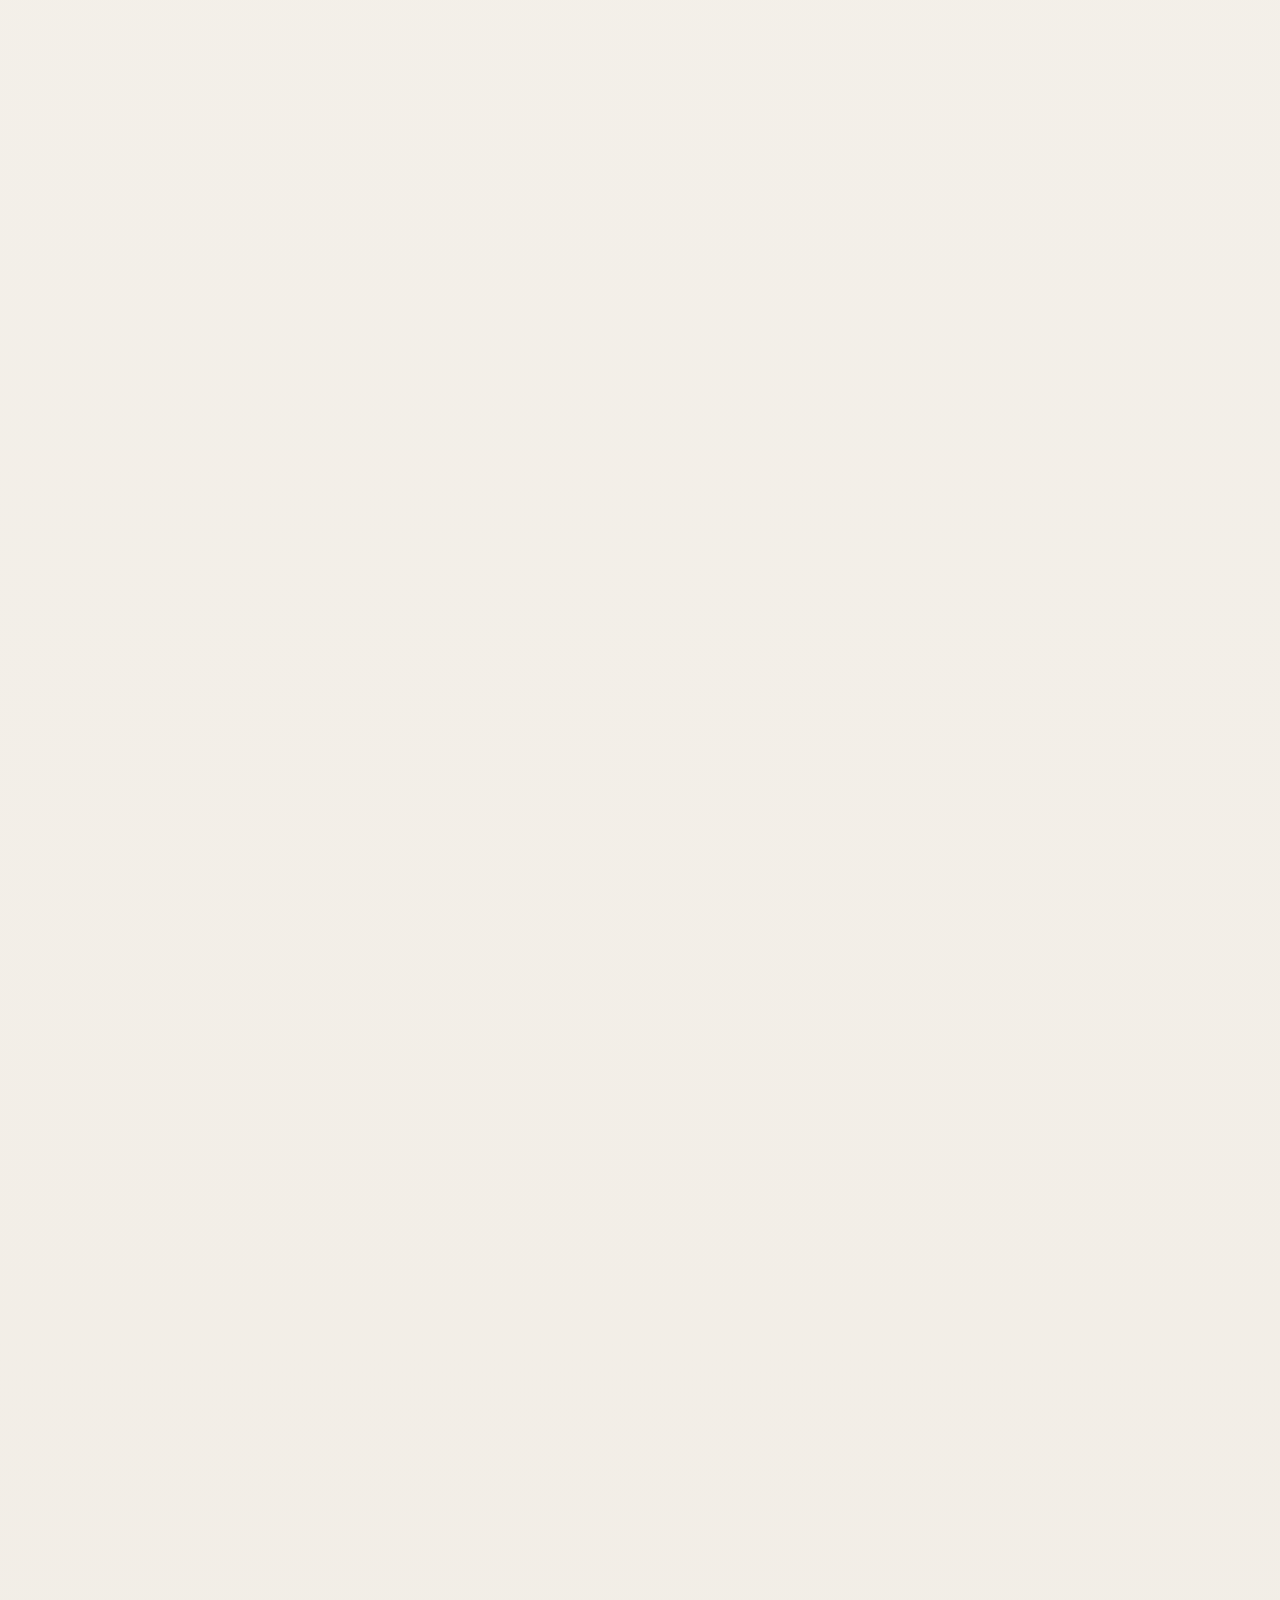
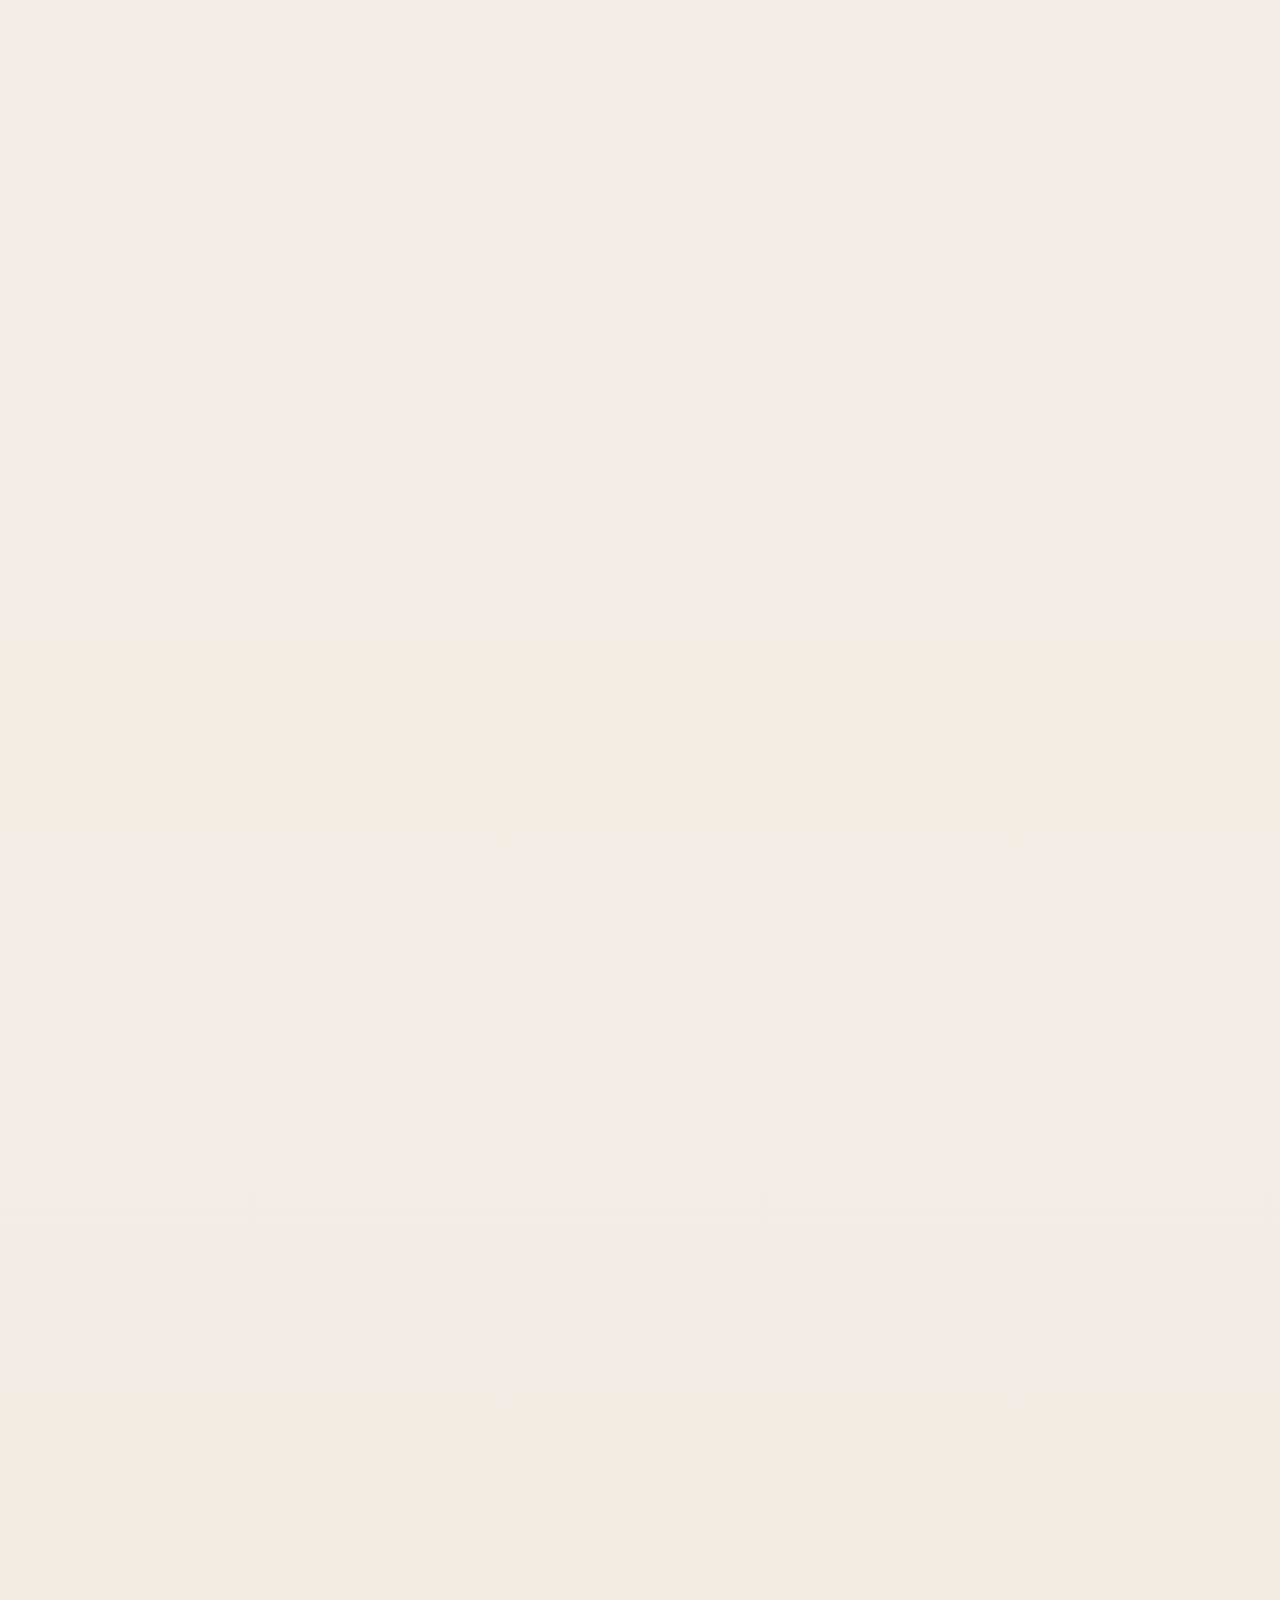
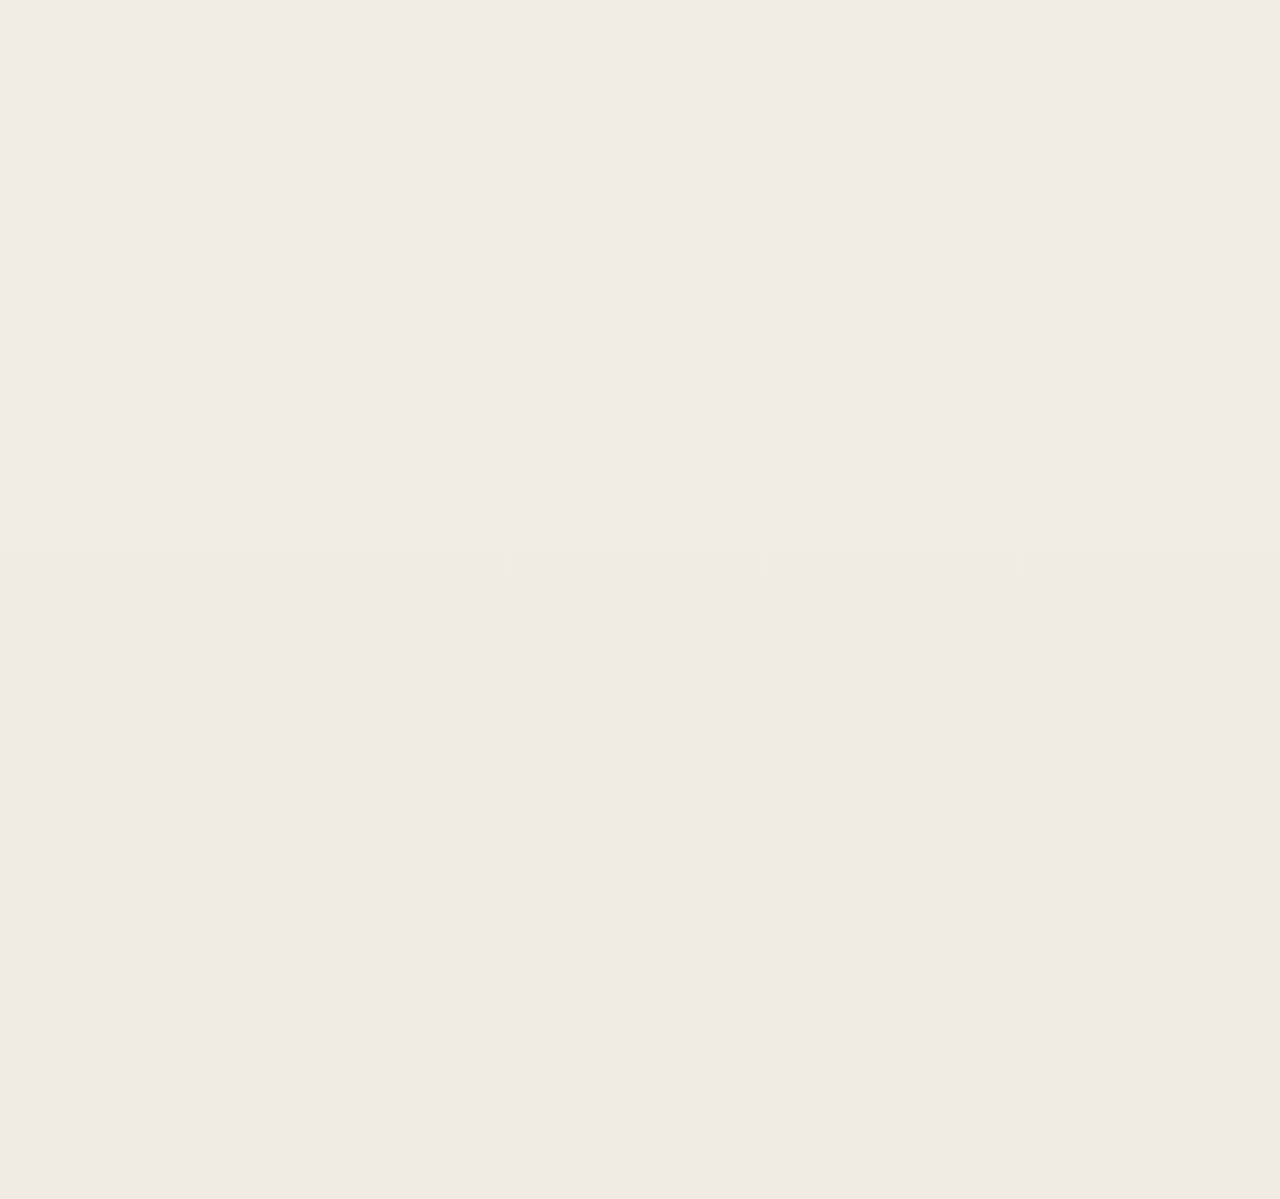
==== commit c8e43a13: "letras" ====
--- a/index.html
+++ b/index.html
@@ -238,7 +238,7 @@
       <h2 class="sec-tit sa sa-up sa-d2">Mesa de <em>Regalos</em></h2>
       <div class="orn sa sa-up sa-d3"><span>✦</span></div>
     </div>
-    <p class="sa sa-up sa-d2" style="text-align:center;max-width:400px;margin:0 auto 30px;font-family:'Cormorant Garamond',serif;font-size:17px;font-style:italic;color:#888;line-height:1.8;">
+    <p class="sa sa-up sa-d2" style="text-align:center;max-width:400px;margin:0 auto 30px;font-family:'Cormorant Garamond',serif;font-size:24px;font-style:italic;color:#888;line-height:1.8;">
       Tu presencia es nuestro mayor regalo, pero si deseas obsequiarnos algo, aquí nuestras opciones.
     </p>
     <div class="reg-grid sa sa-up sa-d3">
@@ -311,7 +311,7 @@
         Los caballeros: traje formal o guayabera de gala.
       </p>
       <div style="text-align:center;">
-        <span class="dc-avoid">Por favor evitar blanco.<br> Sugerimos no llevar tacón de aguja ya que el evento es en un jardin. </span>
+        <span class="dc-avoid">Por favor evitar blanco, beige y similares reservados para la novia.<br> Sugerimos no llevar tacón de aguja ya que el evento es en jardin. </span>
       </div>
     </div>
   </section>
@@ -428,7 +428,9 @@
     <div class="modal-body">
       <div class="gift-list">
         <a class="gift-item" href="https://www.amazon.com.mx/wedding/guest-view/2OZG5GF0NLYCB" target="_blank">
-          <div class="gift-ico gi1">📦</div>
+          <img 
+          src="lista.png"
+          />
           <div class="gift-info">
             <span class="gift-store">Amazon</span>
            
@@ -438,7 +440,9 @@
     
         </a>
         <a class="gift-item" href="https://www.amazon.com.mx" target="_blank">
-          <div class="gift-ico gi3">📦</div>
+            <img 
+          src="lista.png"
+          />
           <div class="gift-info">
             <span class="gift-store">Sears</span>
         
--- a/styles.css
+++ b/styles.css
@@ -128,7 +128,7 @@
 .stars{position:absolute;inset:0;background-image:radial-gradient(1px 1px at 20% 28%,rgba(130,140,106,.25) 0%,transparent 100%),radial-gradient(1px 1px at 58% 12%,rgba(166,180,163,.2) 0%,transparent 100%),radial-gradient(1px 1px at 84% 44%,rgba(130,140,106,.15) 0%,transparent 100%),radial-gradient(1px 1px at 40% 78%,rgba(166,180,163,.15) 0%,transparent 100%),radial-gradient(1px 1px at 73% 72%,rgba(130,140,106,.2) 0%,transparent 100%);}
 
 .hero-content{position:relative;z-index:5;text-align:center;}
-.h-pre{font-size:12px;letter-spacing:6px;text-transform:uppercase;color:#828c6a;font-weight:300;display:block;margin-bottom:28px;animation:fadeUp 1s ease .3s both;}
+.h-pre{font-size:16px;letter-spacing:6px;text-transform:uppercase;color:#828c6a;font-weight:300;display:block;margin-bottom:28px;animation:fadeUp 1s ease .3s both;}
 .h-n1{
  font-family: "Alex Brush", cursive;
   font-size:clamp(48px,13vw,82px);font-weight:300;color:#828c6a;letter-spacing:4px;line-height:1;display:block;animation:fadeUp 1s ease .5s both;}
@@ -142,13 +142,15 @@
 .h-div::before,.h-div::after{content:'';height:1px;width:50px;background:linear-gradient(to right,transparent,rgba(130,140,106,.3));}
 .h-div::after{background:linear-gradient(to left,transparent,rgba(130,140,106,.3));}
 .h-div span{font-size:12px;color:#828c6a;opacity:.6;}
-.h-std{font-family:'Cormorant Garamond',serif;font-size:clamp(20px,5vw,32px);font-style:italic;font-weight:300;color:#828c6a;display:block;margin-bottom:22px;animation:fadeUp 1s ease 1.3s both;}
+.h-std{
+  font-family:'Cormorant Garamond',serif;
+  font-size:32px;font-style:italic;font-weight:300;color:#828c6a;display:block;margin-bottom:22px;animation:fadeUp 1s ease 1.3s both;}
 .cdown{display:flex;justify-content:center;align-items:flex-start;gap:clamp(8px,3vw,24px);animation:fadeUp 1s ease 1.5s both;}
 .cb{display:flex;flex-direction:column;align-items:center;gap:5px;}
-.cn{font-family:'Cormorant Garamond',serif;font-size:clamp(38px,9vw,66px);font-weight:300;color:#828c6a;line-height:1;min-width:2ch;text-align:center;}
+.cn{font-family:'Cormorant Garamond',serif;font-size:42px;font-weight:300;color:#828c6a;line-height:1;min-width:2ch;text-align:center;}
 .csep{font-family:'Cormorant Garamond',serif;font-size:clamp(30px,7vw,52px);color:rgba(130,140,106,.3);line-height:1;margin-top:3px;}
-.cl{font-size:12px;letter-spacing:3px;text-transform:uppercase;color:rgba(130,140,106,.5);font-weight:300;}
-.h-date{display:block;margin-top:24px;font-size:12px;letter-spacing:6px;text-transform:uppercase;color:var(--coral);font-weight:300;animation:fadeUp 1s ease 1.7s both;}
+.cl{font-size:14px;letter-spacing:3px;text-transform:uppercase;color:rgba(130,140,106,.5);font-weight:300;}
+.h-date{display:block;margin-top:24px;font-size:16px;letter-spacing:6px;text-transform:uppercase;color:var(--coral);font-weight:300;animation:fadeUp 1s ease 1.7s both;}
 .mus-note{position:absolute;bottom:20px;left:18px;font-size:13px;color:rgba(130,140,106,.25);animation:noteF 4s ease-in-out infinite;}
 @keyframes noteF{0%,100%{transform:translateY(0) rotate(-5deg);opacity:.25;}50%{transform:translateY(-6px) rotate(5deg);opacity:.45;}}
 @keyframes fadeUp{from{opacity:0;transform:translateY(22px);}to{opacity:1;transform:translateY(0);}}
@@ -179,10 +181,10 @@
 /* Section header with SVG vector */
 .sec-head{display:flex;flex-direction:column;align-items:center;gap:10px;margin-bottom:36px;}
 .sec-vec{display:block;margin:0 auto 4px;}
-.sec-eye{font-size:9px;letter-spacing:5px;text-transform:uppercase;color:var(--coral);font-weight:400;display:block;text-align:center;}
+.sec-eye{font-size:13px;letter-spacing:5px;text-transform:uppercase;color:var(--coral);font-weight:400;display:block;text-align:center;}
 .sec-tit{
 font-family: "Alex Brush", cursive;
-  font-size:32px;font-weight:300;line-height:1;text-align:center;
+  font-size:40px;font-weight:300;line-height:1;text-align:center;
   color:var(--coral);}
 .sec-tit em{font-style:italic;color:var(--coral);}
 .orn{display:flex;align-items:center;gap:12px;justify-content:center;margin-top:16px;}
@@ -243,7 +245,7 @@
 .pq-icon{font-size:15px;color:var(--coral);opacity:.5;margin-bottom:8px;display:block;}
 .pq{
   font-family:'Cormorant Garamond',serif;
-  font-size:clamp(17px,4vw,21px);font-style:italic;font-weight:300;
+  font-size:24px;font-style:italic;font-weight:300;
   color:#2e1a12;line-height:1.85;
   text-shadow:0 2px 12px rgba(246,244,240,.8), 0 0 30px rgba(246,244,240,.5);
 }
@@ -252,12 +254,12 @@
 /* ─── AGRADECIMIENTOS ───────────────────────────────── */
 
 .cs.agra{
-  margin-top: -150px;
+  margin-top: -30px;
 }
 .grat-text{
   max-width:500px;margin:0 auto;text-align:center;
   font-family:'Cormorant Garamond',serif;
-  font-size:clamp(17px,4vw,22px);font-weight:300;
+  font-size:24px;font-weight:300;
   font-style:italic;color:#5a3a2c;line-height:1.9;
 }
 .grat-names{
@@ -266,7 +268,7 @@
 }
 .grat-name{
   font-family:'Cormorant Garamond',serif;
-  font-size:clamp(15px,3.5vw,19px);font-weight:300;
+  font-size:24px;font-weight:300;
   color:var(--dark);letter-spacing:.5px;
   padding:4px 0;border-bottom:1px solid rgba(207,142,134,.2);
   width:100%;text-align:center;
@@ -306,20 +308,20 @@
 .cer-card::before{content:'';position:absolute;top:8px;left:8px;right:-8px;bottom:-8px;border:1px solid rgba(207,142,134,.08);pointer-events:none;}
 .cer-name{
     font-family:'Cormorant Garamond',serif;
-    font-size:clamp(20px,5vw,28px);
+    font-size:24px;
     font-weight:300;
     color:white;
     display:block;
     margin-bottom:6px;}
 .cer-time{
     font-family:'Cormorant Garamond',serif;
-    font-size:clamp(17px,4vw,23px);
+    font-size:26px;
     color:white;
     font-style:italic;
     display:block;
     margin-bottom:16px;}
 .cer-addr{
-    font-size:13px;
+    font-size:20px;
     color:white;
     line-height:1.85;
     font-weight:300;}
@@ -390,10 +392,12 @@
   cursor:pointer;transition:all .3s;text-decoration:none;
 }
 
-.gift-ico{width:48px;height:48px;border-radius:2px;display:flex;align-items:center;justify-content:center;font-size:22px;flex-shrink:0;}
+.gift-item img{
+  max-width: 15%;
+}
 
 .gift-info{flex:1;}
-.gift-store{font-family:'Cormorant Garamond',serif;font-size:20px;font-weight:300;color:white;display:block;}
+.gift-store{font-family:'Cormorant Garamond',serif;font-size:20px;font-weight:600;color:white;display:block;}
 .gift-no{font-size:10px;letter-spacing:3px;text-transform:uppercase;color:var(--coral);font-weight:300;}
 .gift-arr{color:var(--coral);font-size:16px;opacity:.5;}
 
@@ -402,8 +406,8 @@
 .itin::before{content:'';position:absolute;left:50%;top:40px;bottom:40px;width:1px;background:linear-gradient(to bottom,transparent,rgba(207,142,134,.25) 15%,rgba(207,142,134,.25) 85%,transparent);transform:translateX(-50%);}
 .ii{display:flex;flex-direction:column;align-items:center;gap:6px;margin-bottom:44px;position:relative;z-index:1;}
 
-.ii-time{font-family:'Cormorant Garamond',serif;font-size:22px;font-weight:300;color:var(--dark);}
-.ii-lbl{font-size:9px;letter-spacing:5px;text-transform:uppercase;color:var(--coral);font-weight:300;}
+.ii-time{font-family:'Cormorant Garamond',serif;font-size:28px;font-weight:300;color:var(--dark);}
+.ii-lbl{font-size:13px;letter-spacing:5px;text-transform:uppercase;color:var(--coral);font-weight:300;}
 
 .circulo-itin{
 background-image: url('textura-fondo.webp');
@@ -435,29 +439,30 @@
 .reg-ico{font-size:40px;display:block;margin-bottom:14px;}
 .reg-name{
     font-family:'Cormorant Garamond',serif;
-    font-size:clamp(19px,4vw,24px);
+    font-size:22px;
     font-weight:300;color:var(--dark);
     display:block;
     margin-bottom:4px;
     color: white;
 }
 .reg-desc{
-    font-size:10px;
+    font-size:12px;
     letter-spacing:3px;
     text-transform:uppercase;
     color:white;
     font-weight:300;}
 
 /* ─── DRESS CODE ────────────────────────────────────── */
-.dc-theme{font-family:'Cormorant Garamond',serif;font-size:clamp(26px,6vw,42px);font-weight:300;font-style:italic;color:var(--dark);display:block;margin-bottom:8px;text-align:center;}
-.dc-sub{font-size:10px;letter-spacing:5px;text-transform:uppercase;color:var(--coral);font-weight:200;display:block;margin-bottom:40px;text-align:center;}
+.dc-theme{font-family:'Cormorant Garamond',serif;font-size:28px;font-weight:300;font-style:italic;color:var(--dark);display:block;margin-bottom:8px;text-align:center;}
+.dc-sub{font-size:12px;letter-spacing:5px;text-transform:uppercase;color:var(--coral);font-weight:200;display:block;margin-bottom:40px;text-align:center;}
 .palette{display:flex;justify-content:center;gap:16px;flex-wrap:wrap;margin-bottom:36px;}
 .sw{display:flex;flex-direction:column;align-items:center;gap:10px;cursor:default;}
 .sw-c{width:62px;height:62px;border-radius:50%;box-shadow:0 6px 20px rgba(0,0,0,.1);transition:transform .35s;}
 .sw:hover .sw-c{transform:scale(1.18) translateY(-5px);}
-.sw-n{font-size:8px;letter-spacing:3px;text-transform:uppercase;color:#aaa;font-weight:300;text-align:center;max-width:70px;line-height:1.4;}
-.dc-notes{max-width:380px;margin:0 auto;font-family:'Cormorant Garamond',serif;font-size:16px;font-style:italic;color:#999;line-height:2;text-align:center;}
-.dc-avoid{display:inline-block;margin-top:22px;padding:10px 22px;border:1px solid rgba(207,142,134,.3);background:rgba(232,184,169,.06);font-size:11px;letter-spacing:3px;text-transform:uppercase;color:var(--coral);}
+.sw-n{font-size:10px;letter-spacing:3px;text-transform:uppercase;color:#aaa;font-weight:300;text-align:center;max-width:70px;line-height:1.4;}
+.dc-notes{max-width:380px;margin:0 auto;font-family:'Cormorant Garamond',serif;font-size:20px;font-style:italic;color:#999;line-height:2;text-align:center;}
+.dc-avoid{display:inline-block;margin-top:22px;padding:10px 22px;border:1px solid rgba(207,142,134,.3);background:rgba(232,184,169,.06);font-size:12px;letter-spacing:3px;text-transform:uppercase;color:var(--coral);
+line-height: 20px;}
 
 /* ─── RSVP ──────────────────────────────────────────── */
 .rsvp-card{background:#fff;max-width:460px;margin:30px auto 0;padding:40px 32px;border:1px solid rgba(207,142,134,.15);position:relative;}
@@ -484,11 +489,13 @@
 .suc-sub{font-size:11px;letter-spacing:4px;text-transform:uppercase;color:#bbb;margin-top:12px;display:block;}
 
 /* ─── FOOTER ────────────────────────────────────────── */
-.footer{background:#1c1208;padding:70px 24px;text-align:center;position:relative;overflow:hidden;}
+.footer{background-image: url('textura-fondo.webp');
+  background-size: cover;
+  padding:70px 24px;text-align:center;position:relative;overflow:hidden;}
 .footer::before{content:'';position:absolute;inset:0;background:radial-gradient(ellipse at center,rgba(232,184,169,.05) 0%,transparent 70%);}
-.f-names{font-family:'Great Vibes',cursive;font-size:clamp(56px,14vw,110px);color:rgba(255,255,255,.06);line-height:1;position:relative;}
-.f-date{font-size:11px;letter-spacing:6px;text-transform:uppercase;color:var(--coral);font-weight:200;margin-top:28px;position:relative;}
-.f-love{font-family:'Cormorant Garamond',serif;font-size:15px;font-style:italic;color:rgba(255,255,255,.2);margin-top:14px;position:relative;}
+.f-names{font-family:'Great Vibes',cursive;font-size:clamp(56px,14vw,110px);color:white;line-height:1;position:relative;}
+.f-date{font-size:14px;letter-spacing:6px;text-transform:uppercase;color:white;font-weight:200;margin-top:28px;position:relative;}
+.f-love{font-family:'Cormorant Garamond',serif;font-size:20px;font-style:italic;color:white;margin-top:14px;position:relative;font-weight: 600;}
 
 ::-webkit-scrollbar{width:2px;}
 ::-webkit-scrollbar-thumb{background:rgba(207,142,134,.2);}
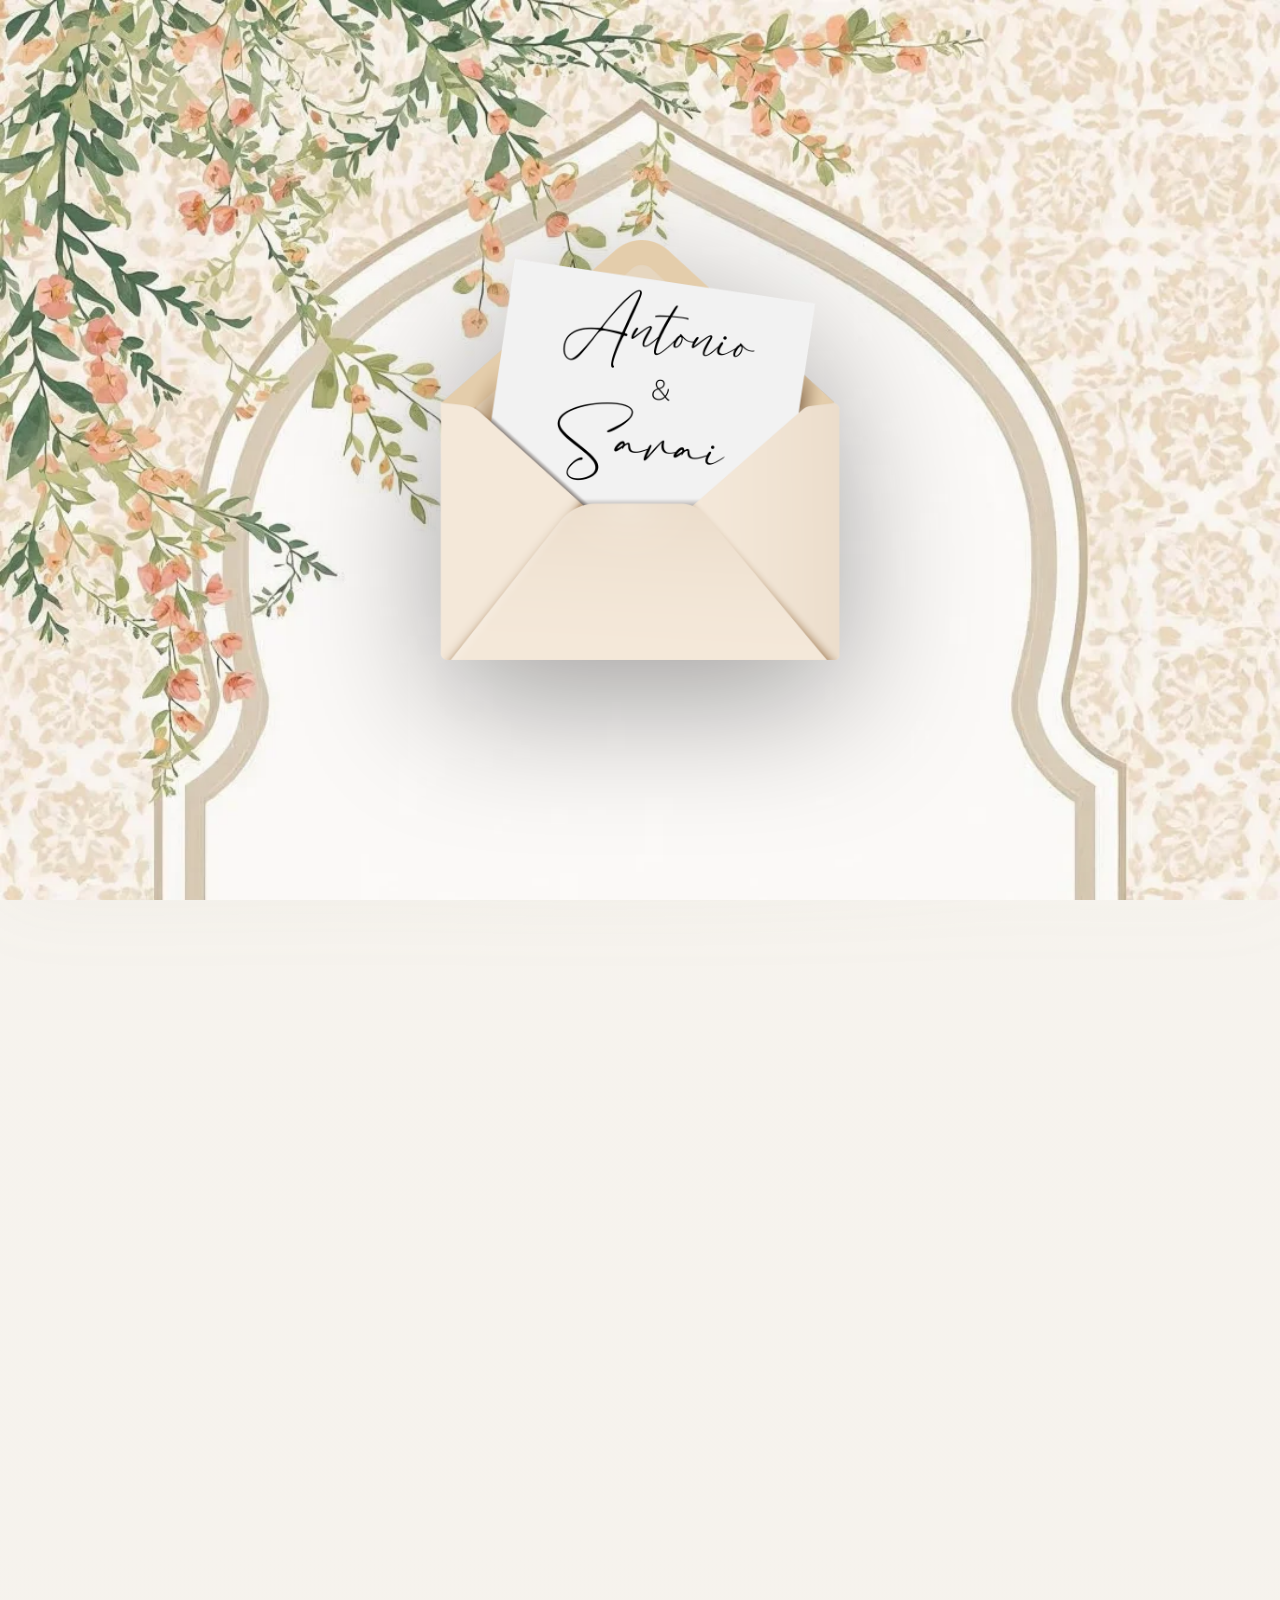
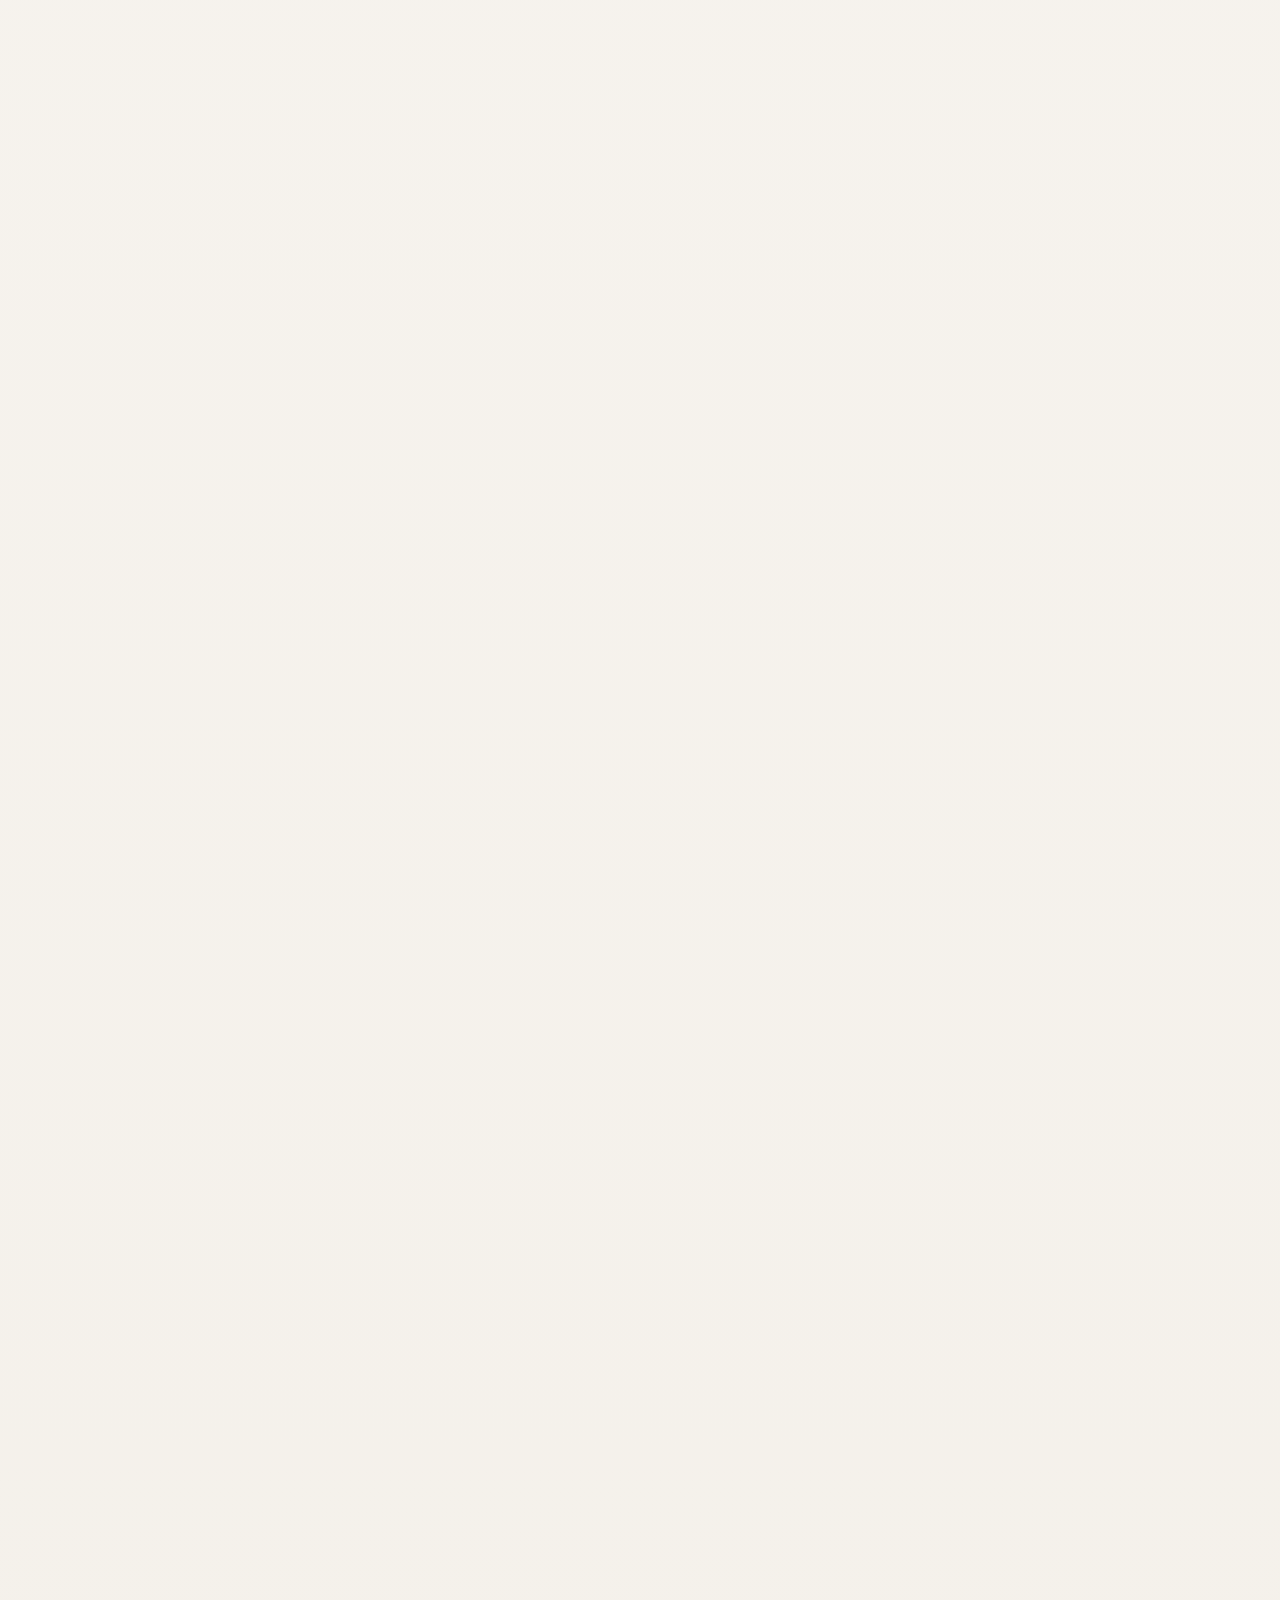
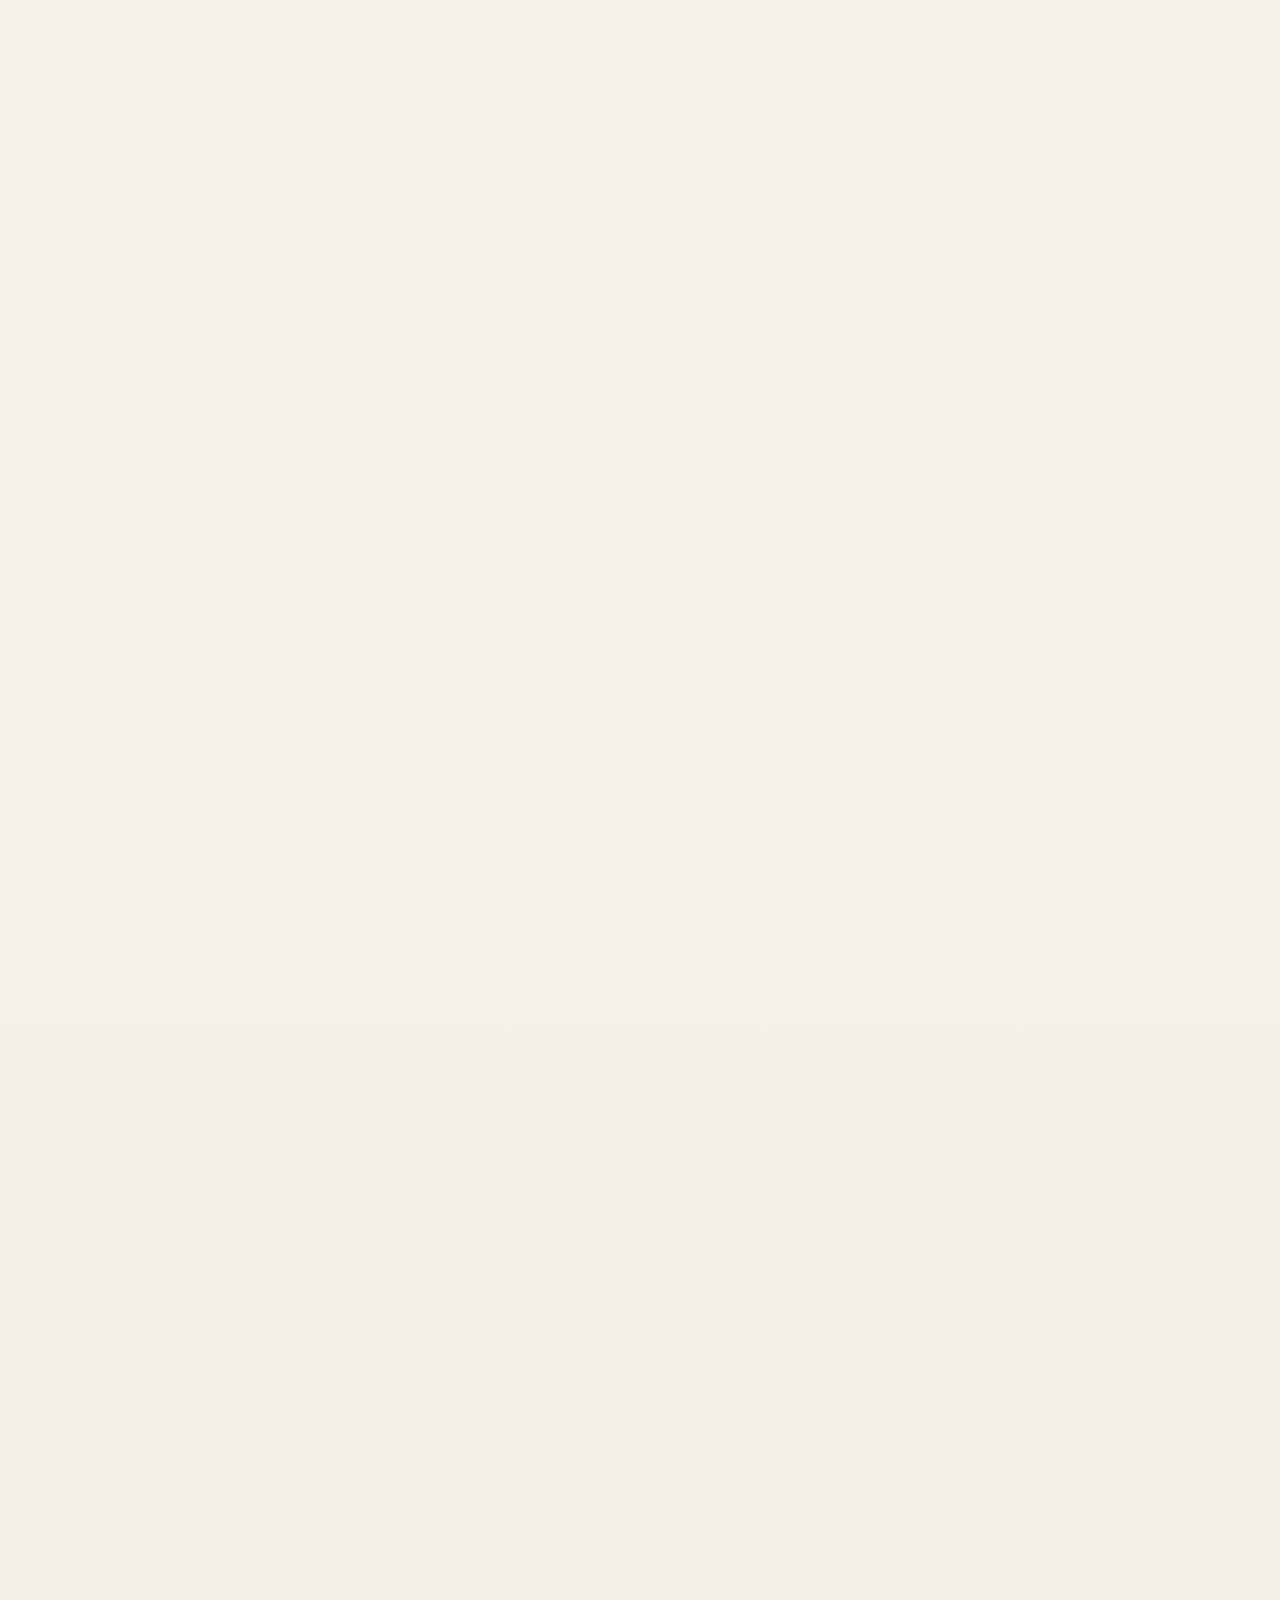
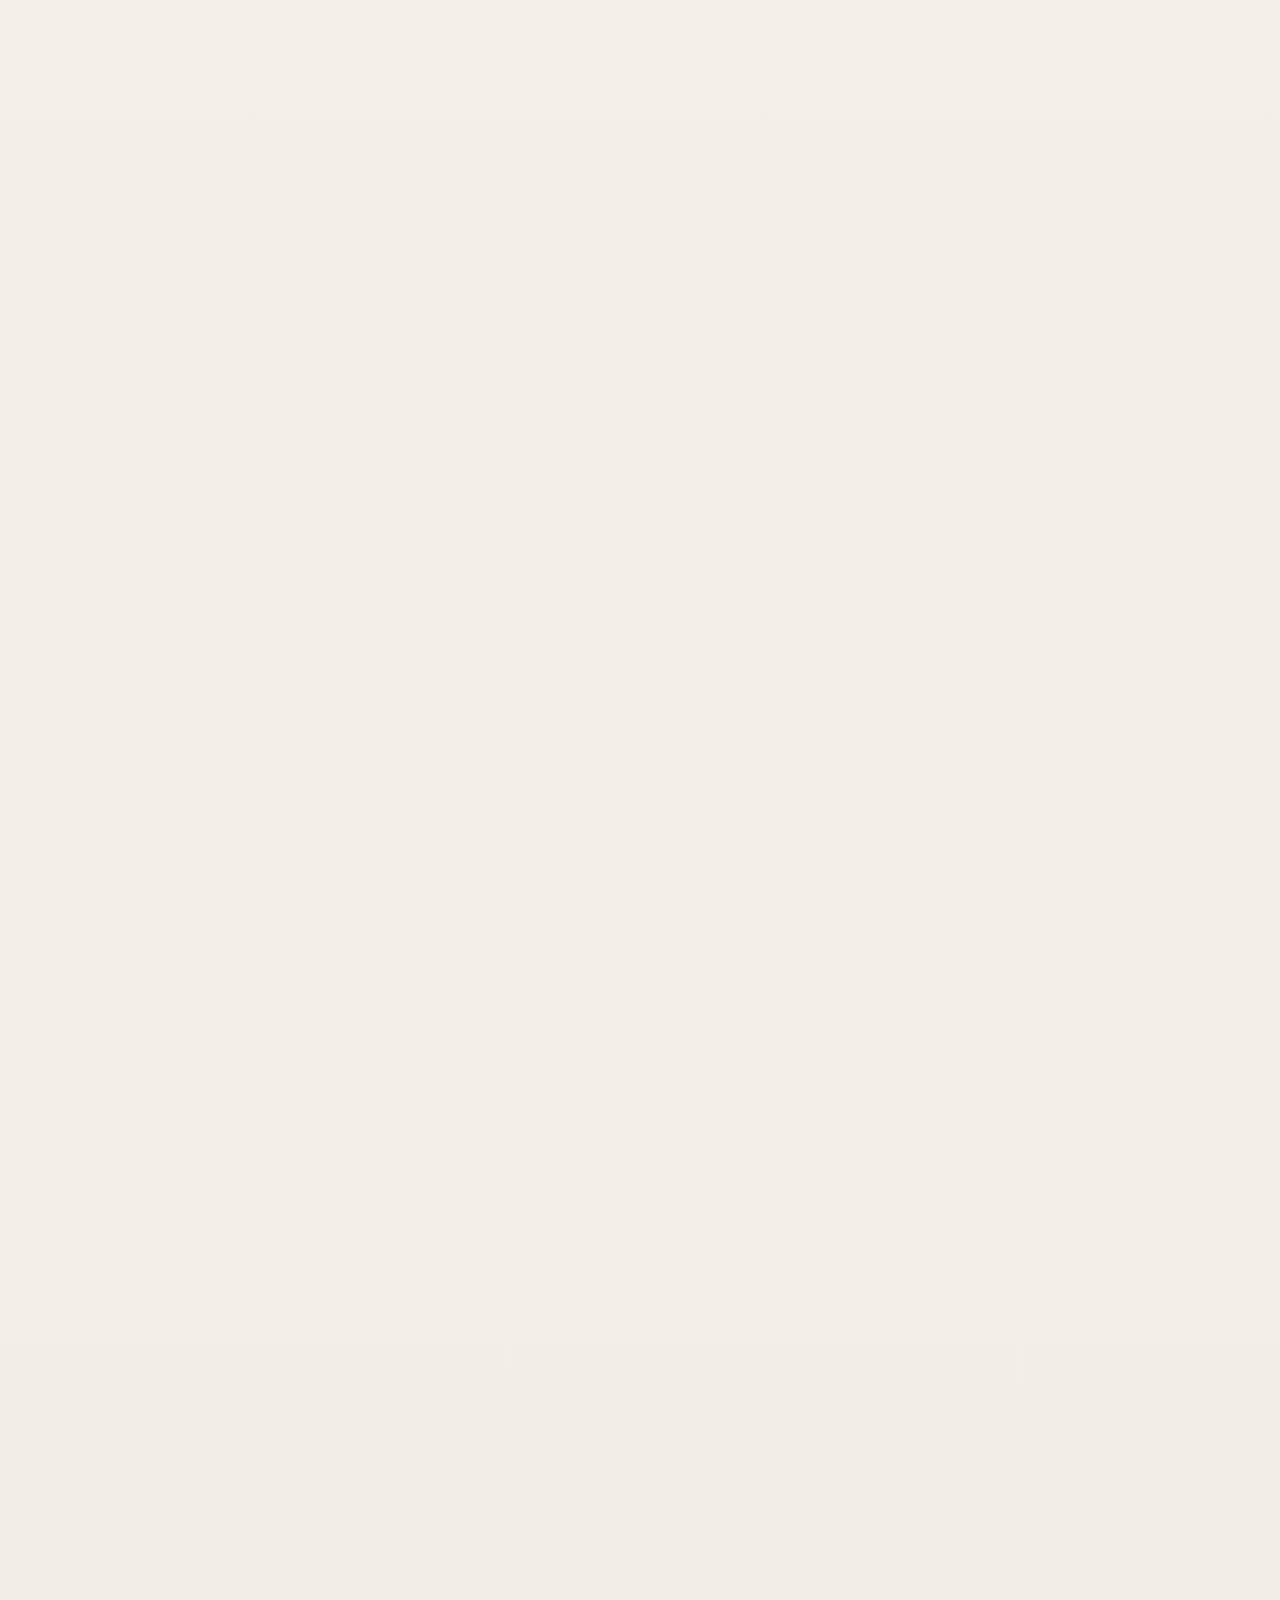
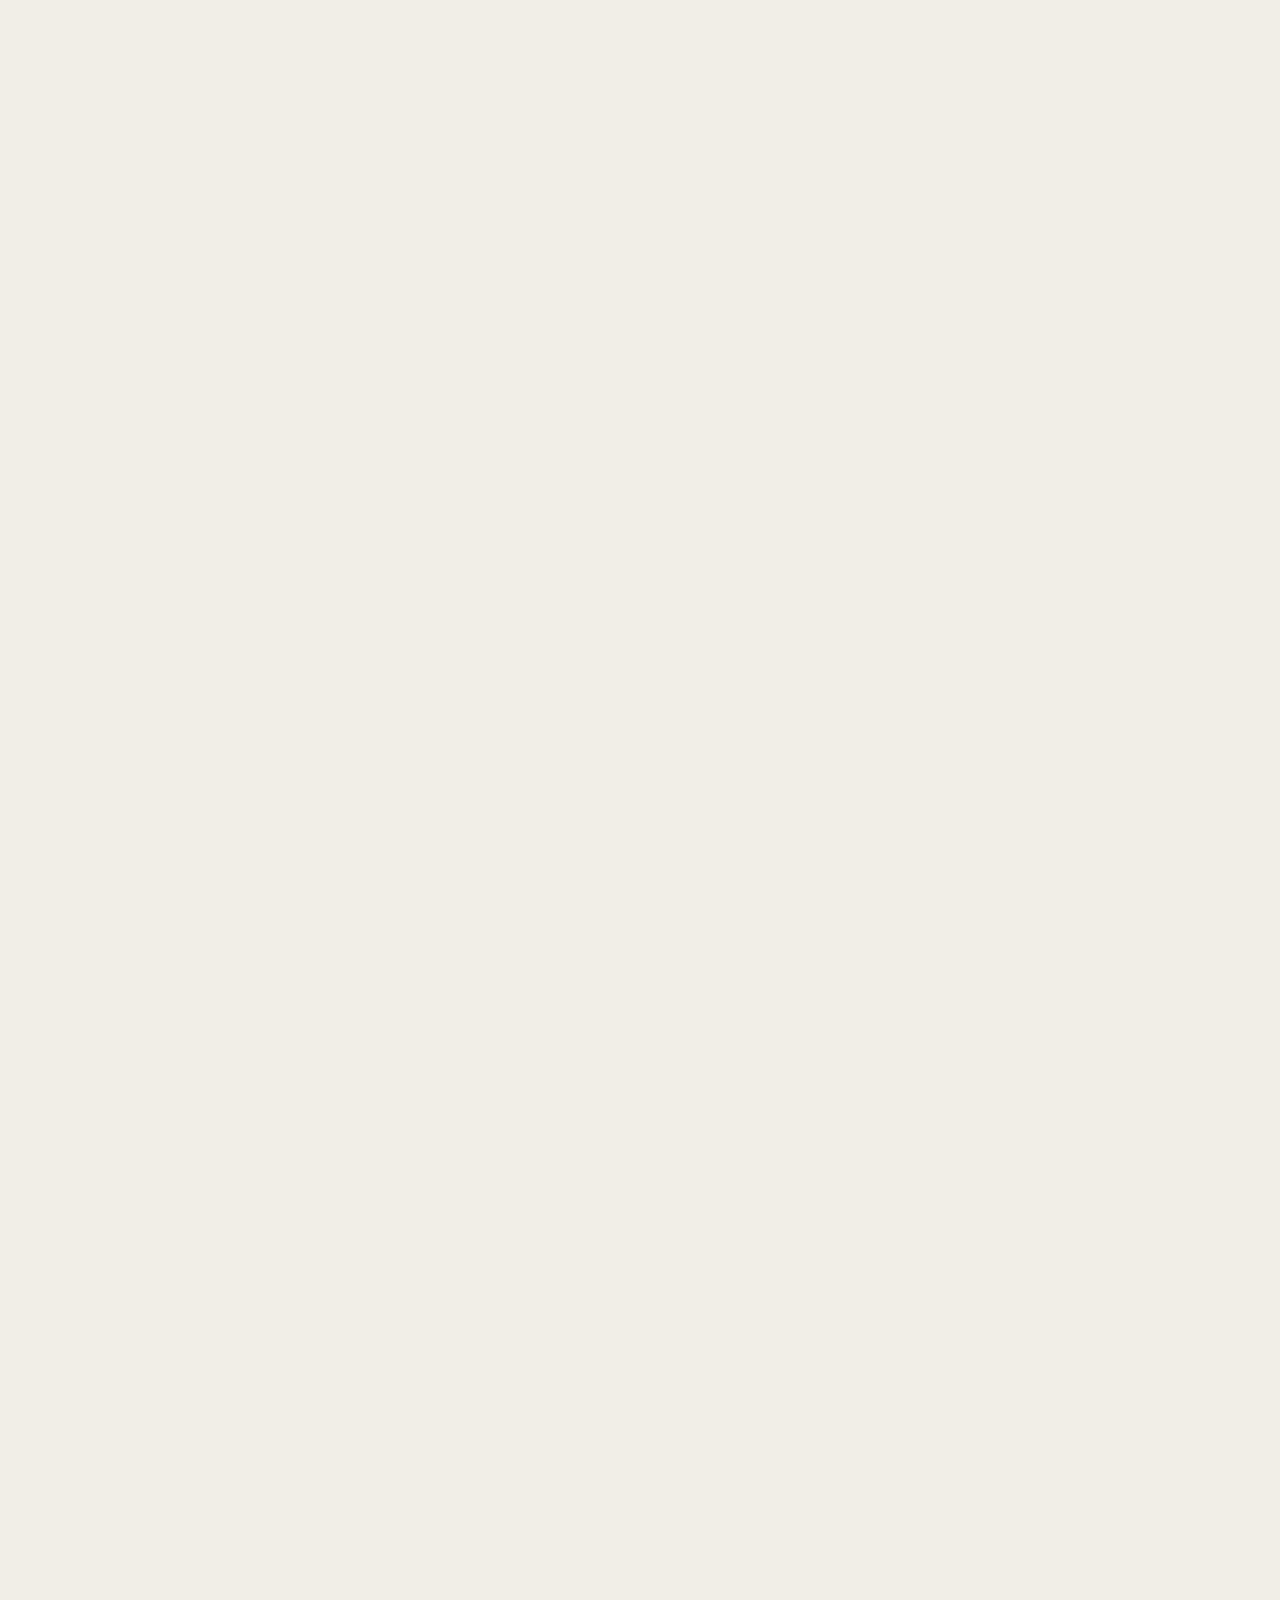
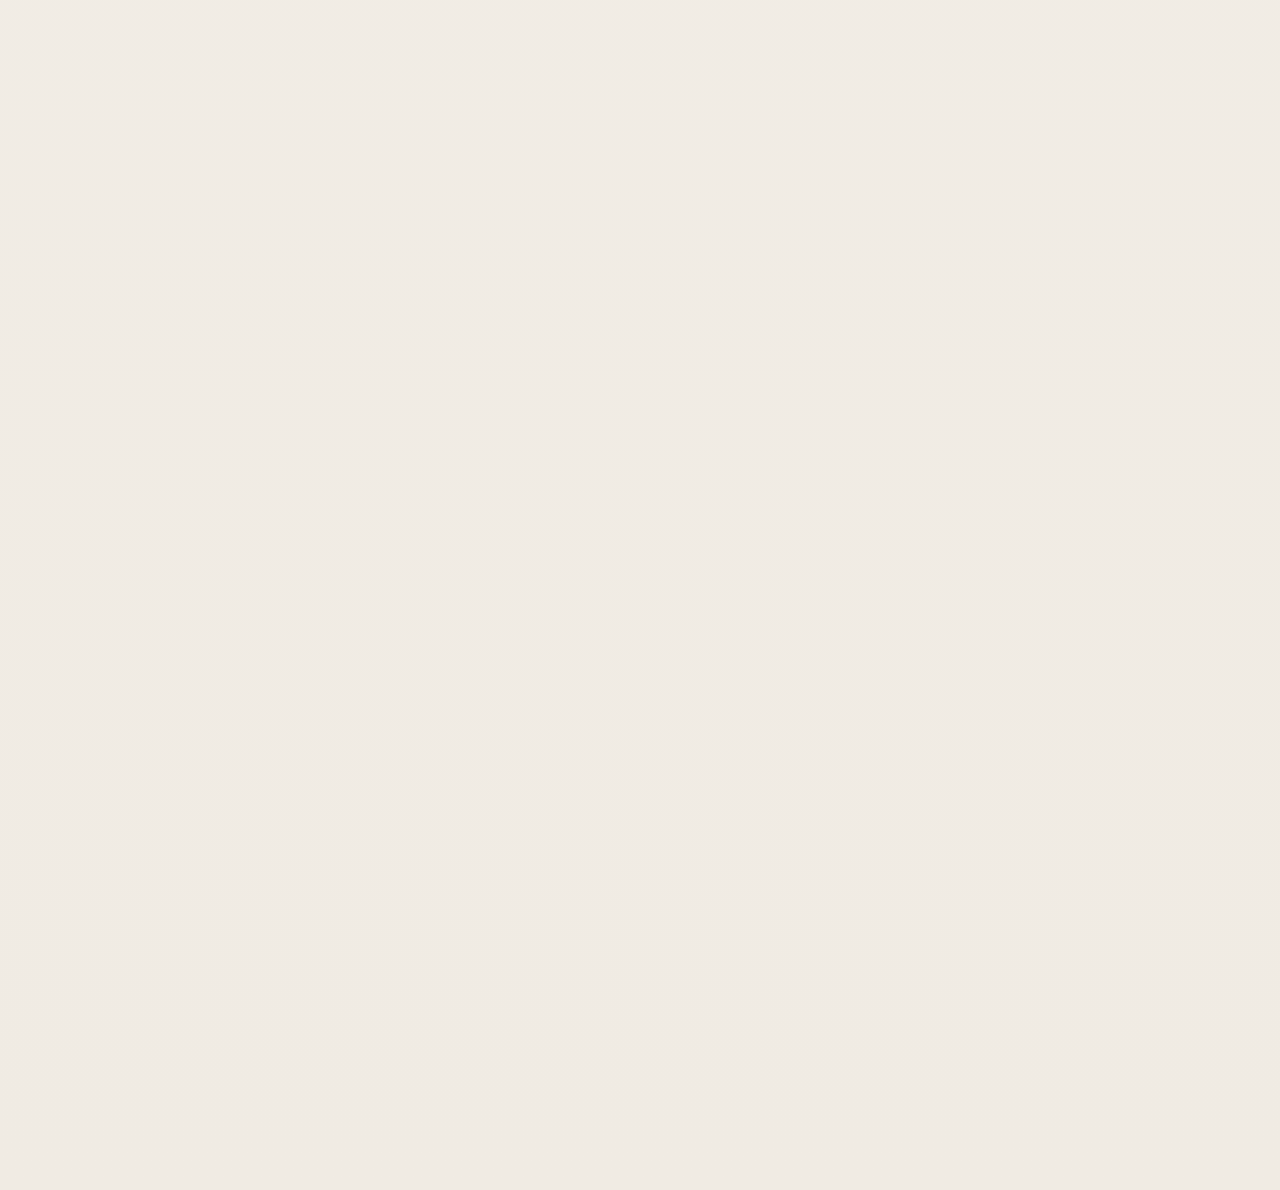
==== commit 4b710e84: "menos" ====
--- a/index.html
+++ b/index.html
@@ -41,7 +41,7 @@
     <div class="hero-content">
       <span class="h-pre">Te invitamos a nuestra boda</span>
       <span class="h-n1">Antonio</span>
-      <span class="h-and">and</span>
+      <span class="h-and">&</span>
       <span class="h-n2">Sarai</span>
       <div class="h-div"><span>✦</span></div>
       <span class="h-std">Save the Date</span>
--- a/styles.css
+++ b/styles.css
@@ -131,13 +131,13 @@
 .h-pre{font-size:16px;letter-spacing:6px;text-transform:uppercase;color:#828c6a;font-weight:300;display:block;margin-bottom:28px;animation:fadeUp 1s ease .3s both;}
 .h-n1{
  font-family: "Alex Brush", cursive;
-  font-size:clamp(48px,13vw,82px);font-weight:300;color:#828c6a;letter-spacing:4px;line-height:1;display:block;animation:fadeUp 1s ease .5s both;}
+  font-size:clamp(45px,13vw,82px);font-weight:300;color:#828c6a;letter-spacing:4px;line-height:1;display:block;animation:fadeUp 1s ease .5s both;}
 .h-and{
   font-family: "Alex Brush", cursive;
-  font-size:clamp(30px,7vw,50px);color:rgba(130,140,106,.65);display:block;margin:6px 0;animation:fadeUp 1s ease .7s both;}
+  font-size:clamp(25px,7vw,50px);color:rgba(130,140,106,.65);display:block;margin:6px 0;animation:fadeUp 1s ease .7s both;}
 .h-n2{
   font-family: "Alex Brush", cursive;
-  font-size:clamp(48px,13vw,82px);font-weight:300;color:#828c6a;letter-spacing:4px;line-height:1;display:block;animation:fadeUp 1s ease .9s both;}
+  font-size:clamp(45px,13vw,82px);font-weight:300;color:#828c6a;letter-spacing:4px;line-height:1;display:block;animation:fadeUp 1s ease .9s both;}
 .h-div{display:flex;align-items:center;gap:14px;justify-content:center;margin:26px 0;animation:fadeUp 1s ease 1.1s both;}
 .h-div::before,.h-div::after{content:'';height:1px;width:50px;background:linear-gradient(to right,transparent,rgba(130,140,106,.3));}
 .h-div::after{background:linear-gradient(to left,transparent,rgba(130,140,106,.3));}
@@ -207,7 +207,7 @@
 /* ─── PHOTO SECTION ─────────────────────────────────── */
 .photo-sec{background:var(--ivory);padding:0;position:relative;overflow:hidden;}
 .photo-ph{
-  width:100%;height:95vh;
+  width:100%;height:94vh;
   background:linear-gradient(160deg,#c4a090 0%,#a07060 35%,#d4bfb0 70%,#e8d8cc 100%);
   display:flex;align-items:center;justify-content:center;flex-direction:column;gap:10px;
   position:relative;
@@ -240,12 +240,16 @@
   z-index:2;
 }
 @media(max-width:800px){
+
+.pq{
+margin-top: -50px;
+}
   .photo-txt{ top:60%; }
 }
 .pq-icon{font-size:15px;color:var(--coral);opacity:.5;margin-bottom:8px;display:block;}
 .pq{
   font-family:'Cormorant Garamond',serif;
-  font-size:24px;font-style:italic;font-weight:300;
+  font-size:20px;font-style:italic;font-weight:300;
   color:#2e1a12;line-height:1.85;
   text-shadow:0 2px 12px rgba(246,244,240,.8), 0 0 30px rgba(246,244,240,.5);
 }
